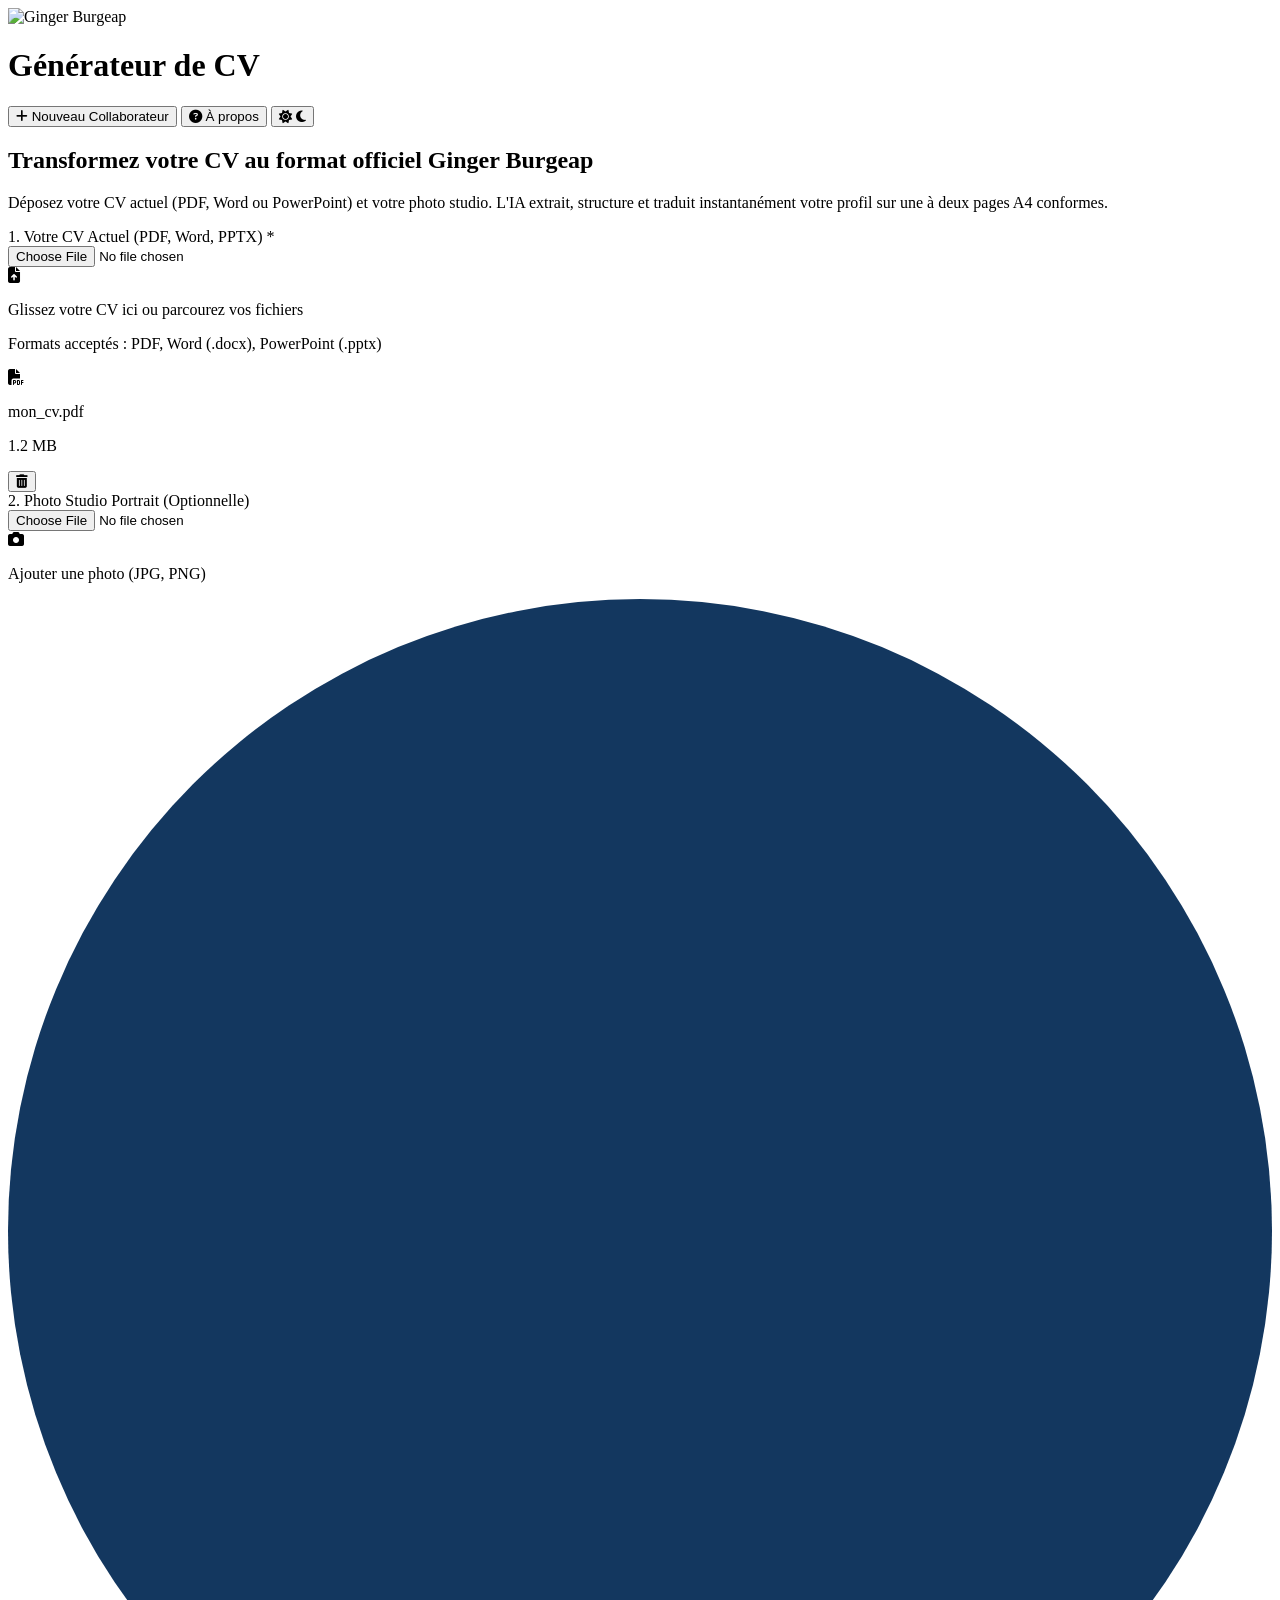
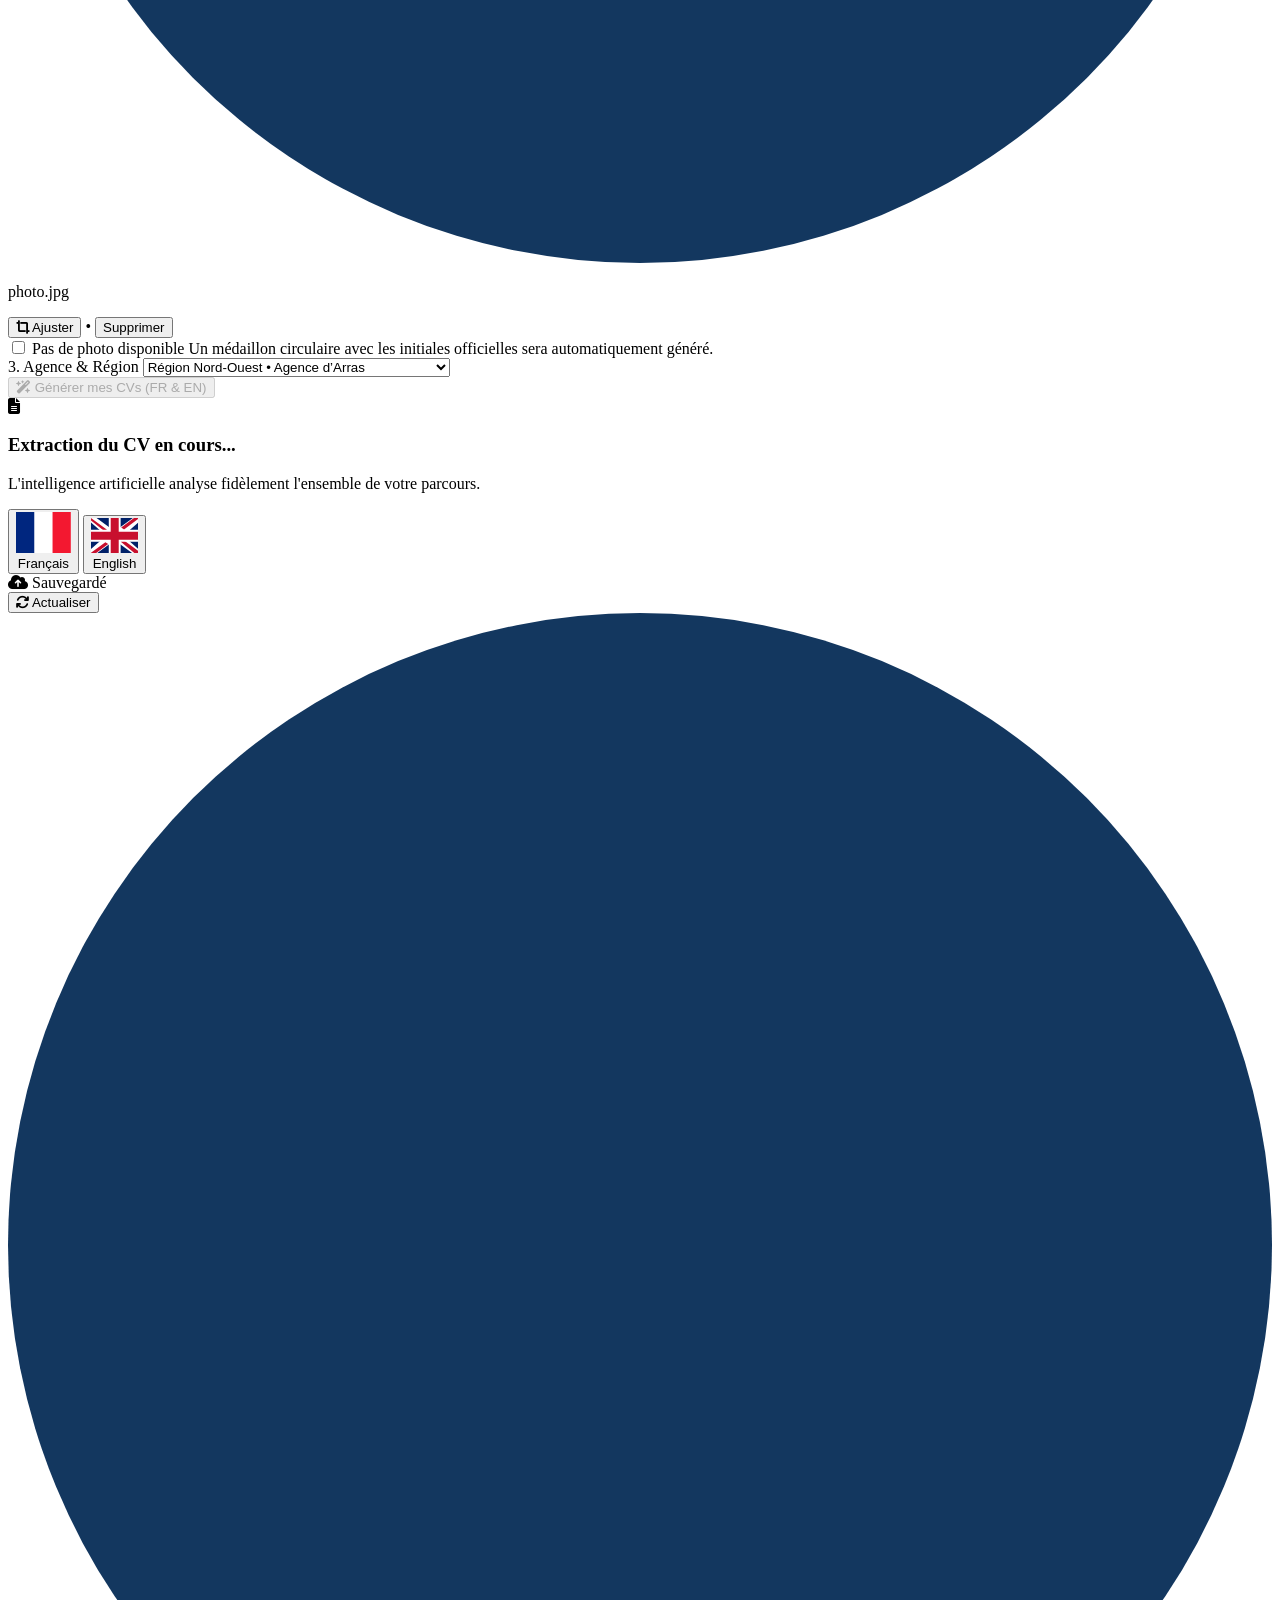
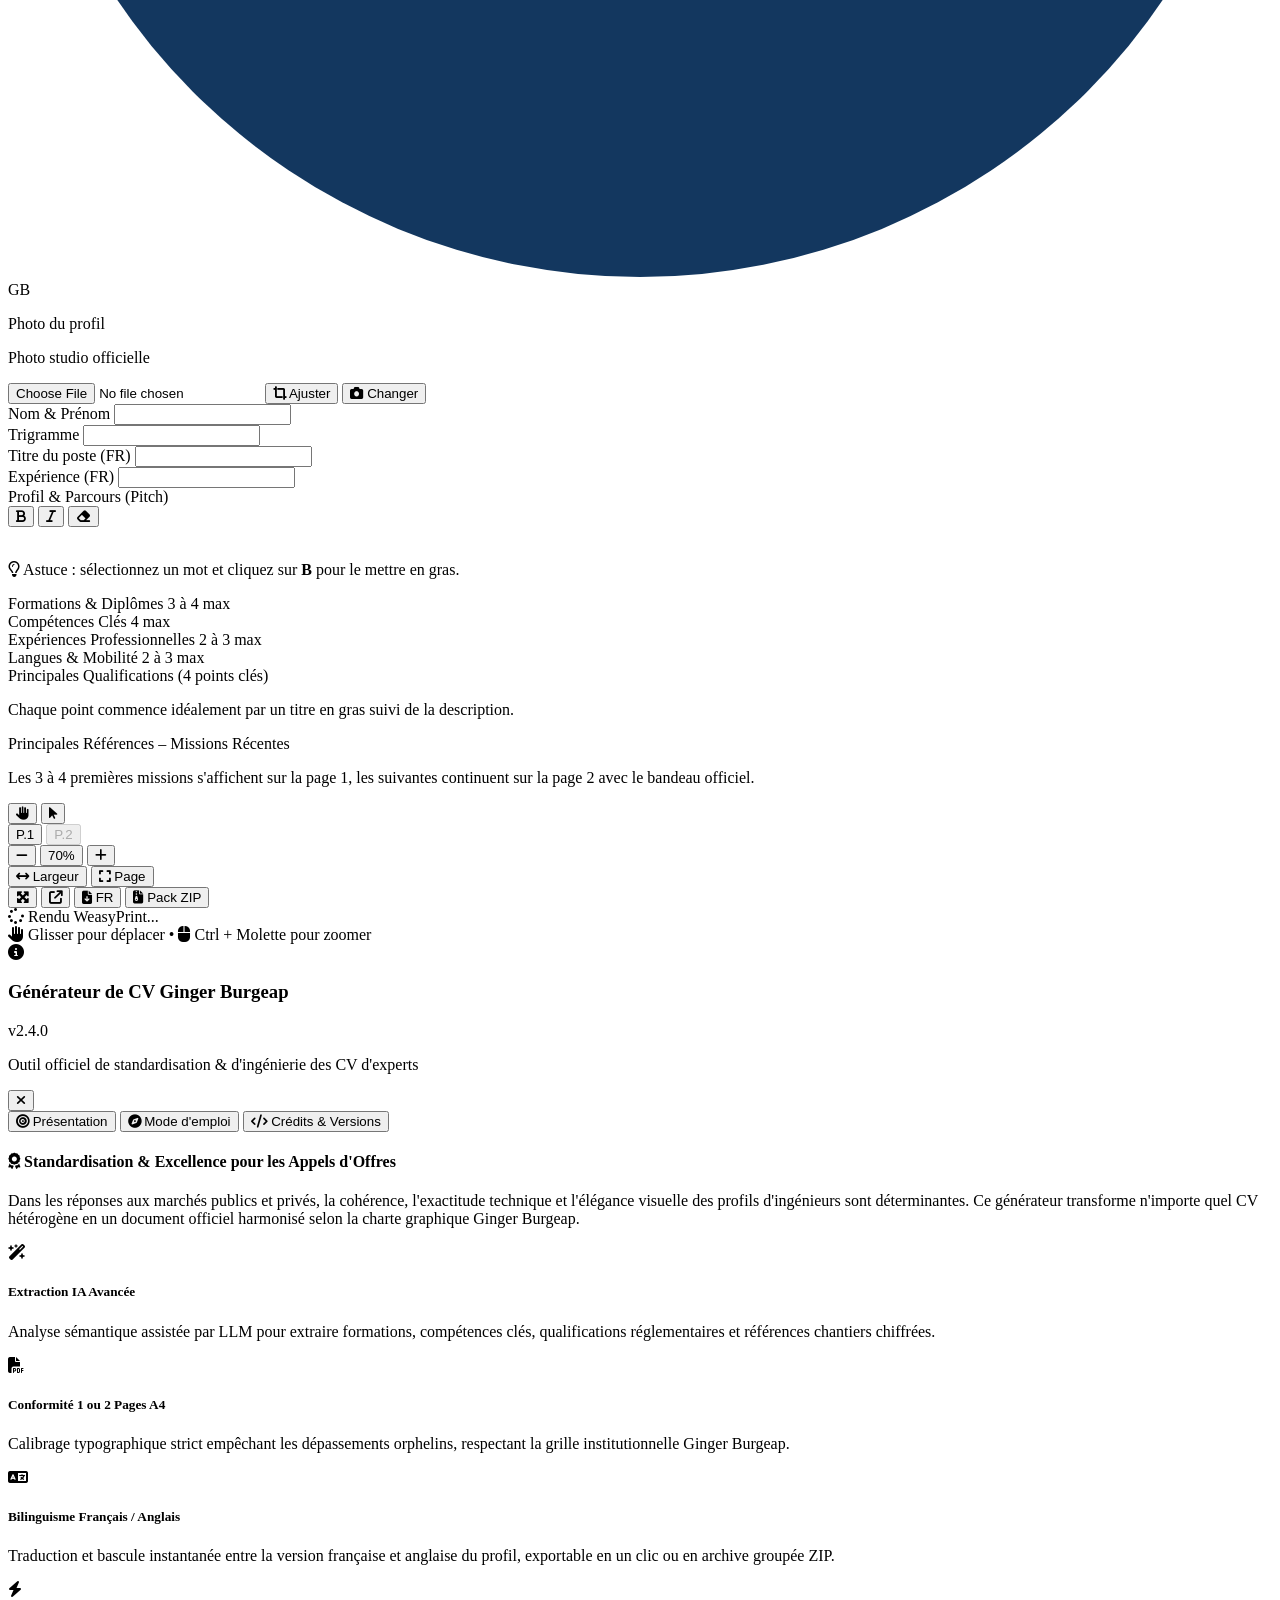
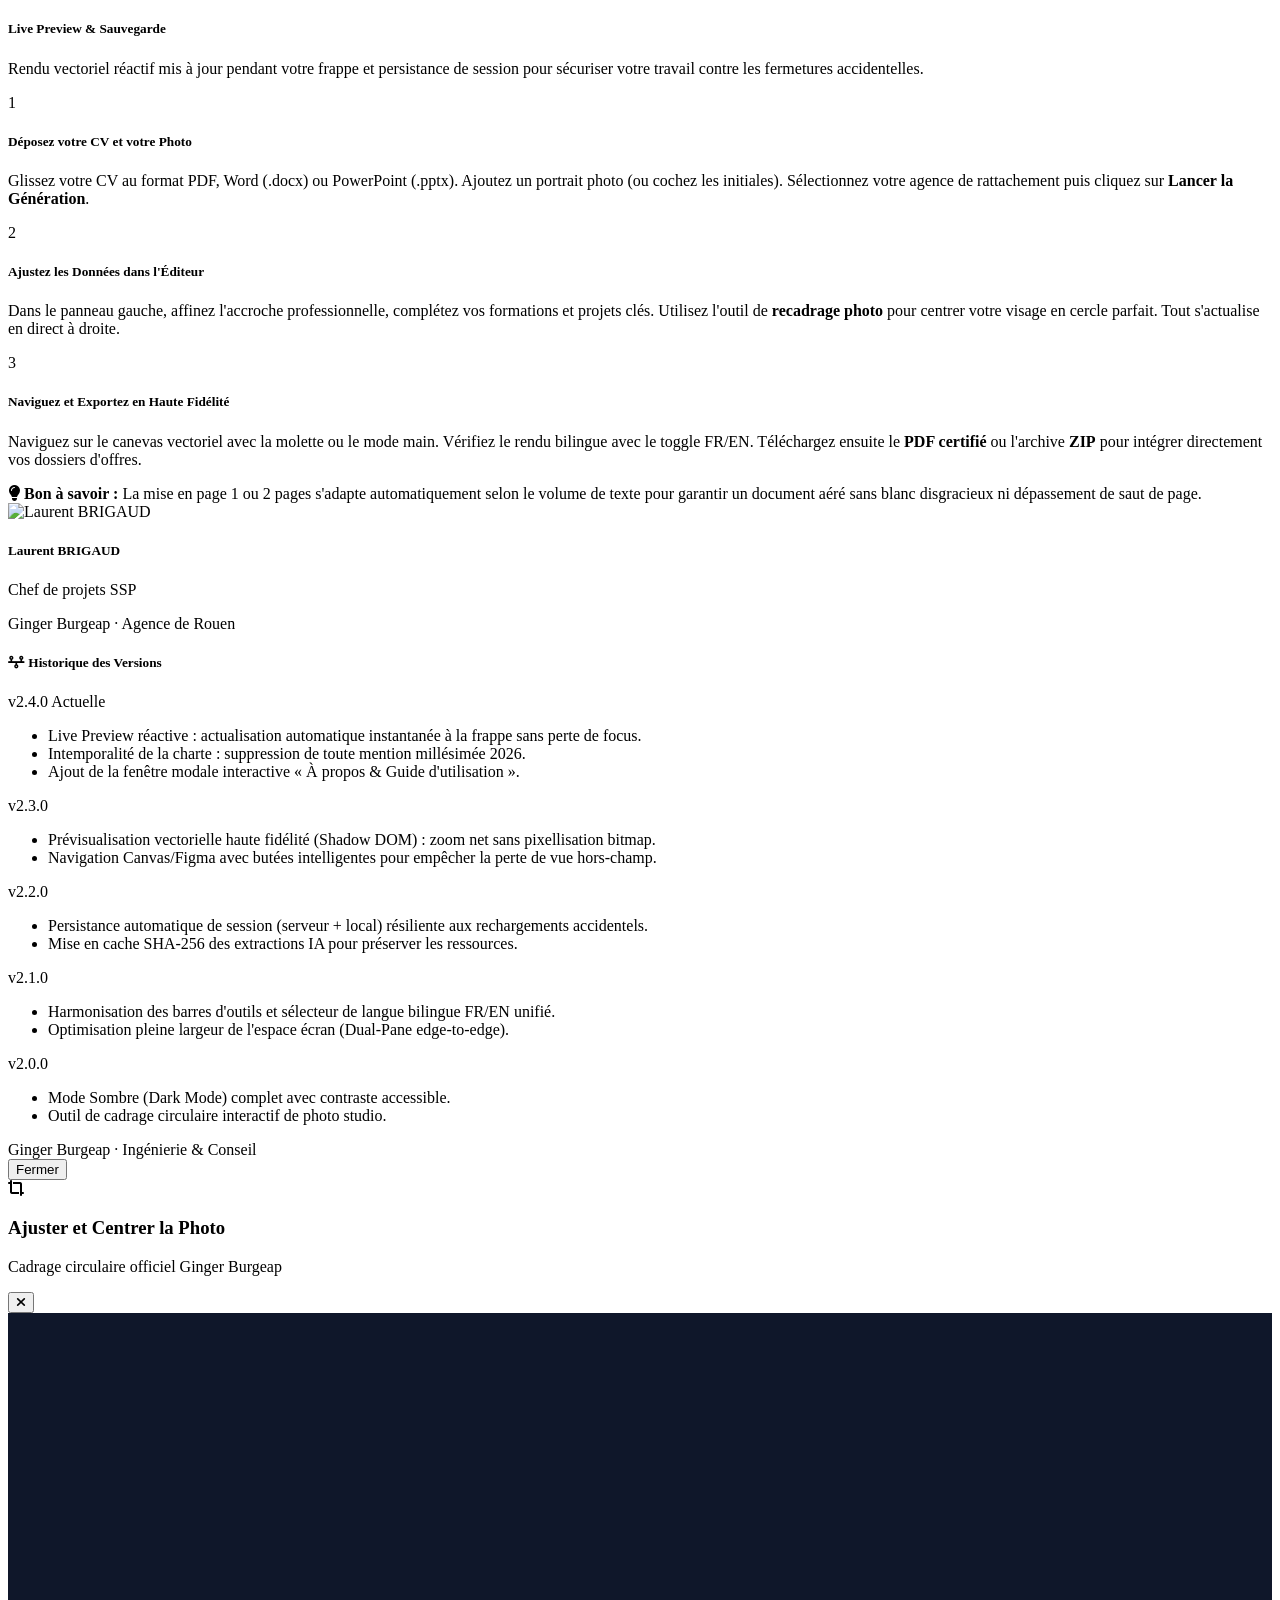
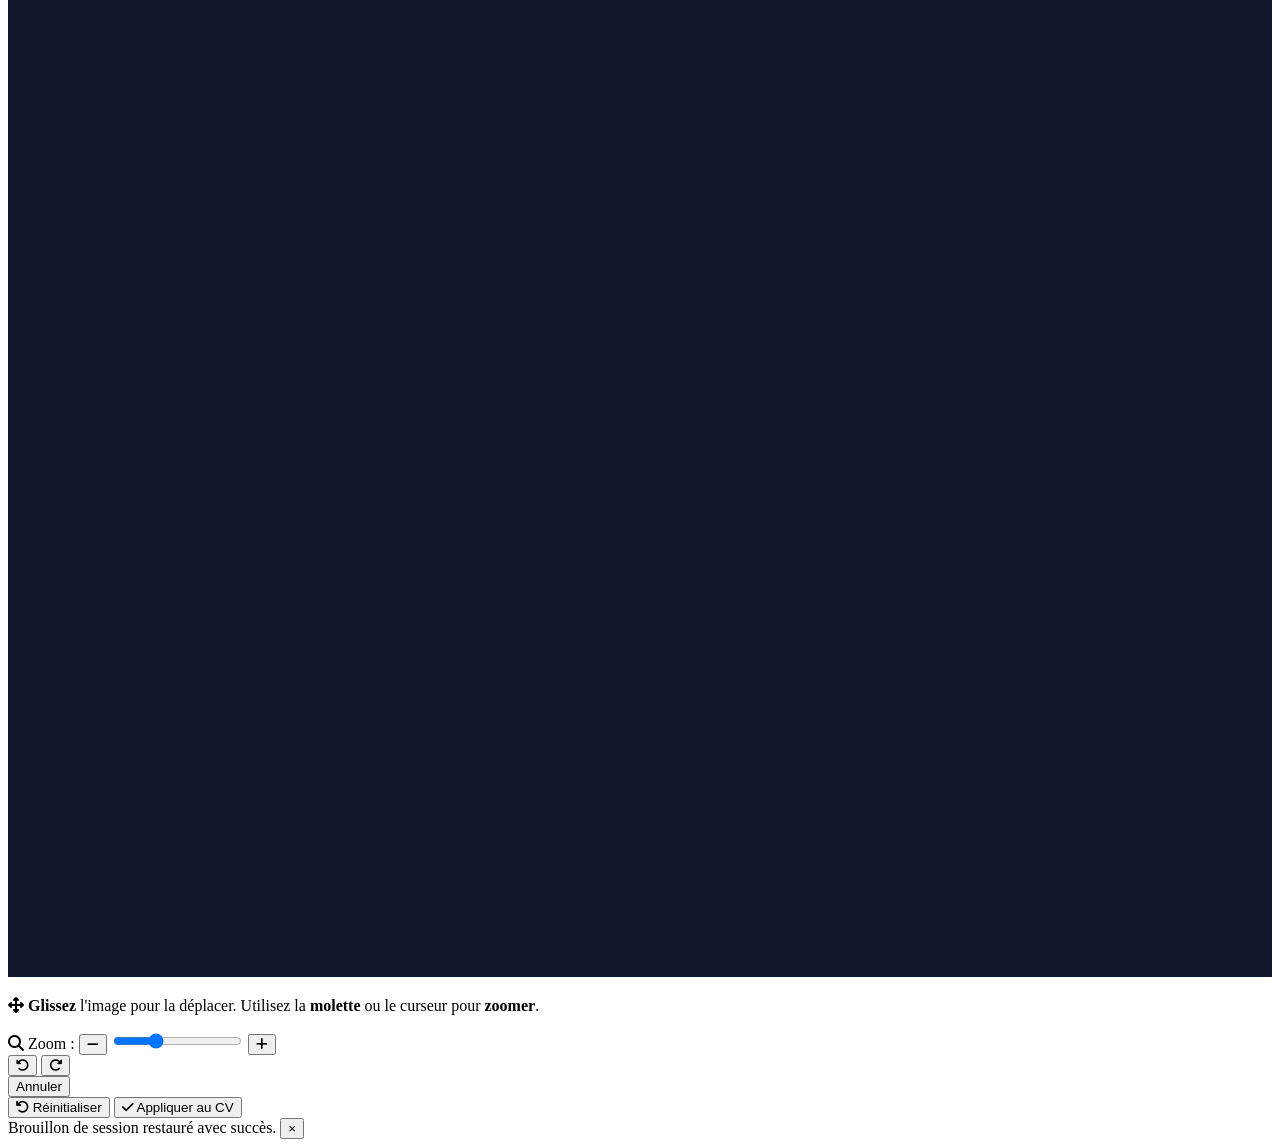
==== app/static/index.html @ 6e6757e0 "feat: replace LB initial medallion with Laurent BRIGAUD photo in credits" ====
<!DOCTYPE html>
<html lang="fr" class="h-full bg-slate-100 dark:bg-slate-950 text-slate-800 dark:text-slate-100">
<head>
  <meta charset="UTF-8">
  <meta name="viewport" content="width=device-width, initial-scale=1.0">
  <title>Générateur de CV Ginger Burgeap</title>
  
  <!-- Anti-FOUC Theme Script -->
  <script>
    if (localStorage.theme === 'dark' || (!('theme' in localStorage) && window.matchMedia('(prefers-color-scheme: dark)').matches)) {
      document.documentElement.classList.add('dark');
    } else {
      document.documentElement.classList.remove('dark');
    }
  </script>

  <!-- Google Fonts: Plus Jakarta Sans & Inter -->
  <link rel="preconnect" href="https://fonts.googleapis.com">
  <link rel="preconnect" href="https://fonts.gstatic.com" crossorigin>
  <link href="https://fonts.googleapis.com/css2?family=Plus+Jakarta+Sans:wght@400;500;600;700;800&family=Inter:wght@400;500;600;700&display=swap" rel="stylesheet">
  <!-- Tailwind CSS CDN -->
  <script src="https://cdn.tailwindcss.com"></script>
  <!-- Font Awesome Icons -->
  <link rel="stylesheet" href="https://cdnjs.cloudflare.com/ajax/libs/font-awesome/6.5.1/css/all.min.css">
  <!-- Cropper.js CSS -->
  <link rel="stylesheet" href="/static/vendor/cropper.min.css">
  <link rel="stylesheet" href="/static/style.css?v=22">

  <script>
    tailwind.config = {
      darkMode: 'class',
      theme: {
        extend: {
          fontFamily: {
            sans: ['"Plus Jakarta Sans"', 'Inter', 'system-ui', '-apple-system', 'sans-serif'],
          },
          colors: {
            burgeap: {
              blue: '#13375f',
              dark: '#0e2846',
              green: '#96C63E',
              greenDark: '#60ab56',
              lightBlue: '#eef4fa'
            }
          }
        }
      }
    }
  </script>
</head>
<body class="h-full flex flex-col font-sans antialiased overflow-hidden selection:bg-burgeap-green selection:text-burgeap-dark transition-colors duration-200 bg-slate-100 dark:bg-slate-950 text-slate-800 dark:text-slate-100">
  <!-- Navigation Header -->
  <header class="bg-burgeap-blue dark:bg-slate-900 text-white shadow-md border-b-4 border-burgeap-green shrink-0 z-50">
    <div class="w-full px-4 sm:px-6 lg:px-8 h-14 flex items-center justify-between">
      <div class="flex items-center space-x-3">
        <div class="bg-white px-2.5 py-1 rounded shadow-xs flex items-center">
          <img src="/static/assets/logo.png" alt="Ginger Burgeap" class="h-6 w-auto object-contain">
        </div>
        <div class="h-5 w-px bg-white/20 dark:bg-slate-700 hidden sm:block"></div>
        <div>
          <h1 class="text-base sm:text-lg font-semibold tracking-tight text-white">
            Générateur de CV
          </h1>
        </div>
      </div>
      
      <div class="flex items-center space-x-2 text-xs">
        <!-- New Candidate Action -->
        <button id="btn-reset-top" class="hidden bg-white/10 hover:bg-white/20 dark:bg-slate-800 dark:hover:bg-slate-700 text-white px-3 py-1.5 rounded-lg transition flex items-center gap-1.5 text-xs font-semibold focus:outline-none focus:ring-2 focus:ring-burgeap-green">
          <i class="fa-solid fa-plus text-burgeap-green"></i> Nouveau Collaborateur
        </button>

        <!-- About / Help Modal Button -->
        <button id="btn-about" type="button" onclick="if(window.__App &amp;&amp; window.__App.AboutController){ window.__App.AboutController.open(); } else { document.getElementById('modal-about').classList.remove('hidden'); }" aria-label="À propos de l'application et guide d'utilisation" title="À propos & Guide d'utilisation" class="h-8 px-2.5 rounded-lg bg-white/10 hover:bg-white/20 dark:bg-slate-800 dark:hover:bg-slate-700 text-white flex items-center gap-1.5 transition text-xs font-semibold focus:outline-none focus:ring-2 focus:ring-burgeap-green cursor-pointer">
          <i class="fa-solid fa-circle-question text-burgeap-green text-sm pointer-events-none"></i>
          <span class="hidden sm:inline pointer-events-none">À propos</span>
        </button>

        <!-- Dark / Light Theme Toggle -->
        <button id="btn-theme-toggle" type="button" aria-label="Basculer le thème" title="Basculer Mode Clair / Sombre" class="w-8 h-8 rounded-lg bg-white/10 hover:bg-white/20 dark:bg-slate-800 dark:hover:bg-slate-700 text-white flex items-center justify-center transition focus:outline-none focus:ring-2 focus:ring-burgeap-green cursor-pointer">
          <i class="fa-solid fa-sun text-sm hidden dark:block text-amber-300"></i>
          <i class="fa-solid fa-moon text-sm block dark:hidden text-slate-200"></i>
        </button>
      </div>
    </div>
  </header>

  <!-- Main Content Container (Full width responsive layout) -->
  <main class="flex-1 w-full px-3 sm:px-4 lg:px-6 py-3 flex flex-col min-h-0 overflow-hidden">

    <!-- VIEW 1: UPLOAD & CONFIGURATION -->
    <div id="view-upload" class="max-w-3xl mx-auto w-full space-y-5 my-auto overflow-y-auto py-4">
      
      <div class="text-center space-y-1.5">
        <h2 class="text-2xl font-black text-burgeap-blue dark:text-slate-100 tracking-tight">Transformez votre CV au format officiel Ginger Burgeap</h2>
        <p class="text-sm text-slate-600 dark:text-slate-300 max-w-lg mx-auto">
          Déposez votre CV actuel (PDF, Word ou PowerPoint) et votre photo studio. L'IA extrait, structure et traduit instantanément votre profil sur une à deux pages A4 conformes.
        </p>
      </div>

      <div class="space-y-4">
        
        <!-- Step 1: CV Dropzone Card -->
        <div>
          <label class="block text-xs font-bold text-burgeap-blue dark:text-burgeap-green uppercase tracking-wider mb-1.5">
            1. Votre CV Actuel (PDF, Word, PPTX) <span class="text-red-500">*</span>
          </label>
          <div id="cv-dropzone" class="bg-white dark:bg-slate-900 border-2 border-dashed border-slate-300 dark:border-slate-700 hover:border-burgeap-blue dark:hover:border-burgeap-green rounded-2xl p-6 sm:p-8 text-center cursor-pointer transition flex flex-col items-center justify-center group shadow-sm hover:shadow-md">
            <input type="file" id="cv-file-input" class="hidden" accept=".pdf,.docx,.doc,.pptx,.ppt,.txt">
            <div id="cv-dropzone-empty" class="space-y-2">
              <div class="w-12 h-12 rounded-full bg-blue-100 dark:bg-slate-800 text-burgeap-blue dark:text-burgeap-green flex items-center justify-center mx-auto group-hover:scale-110 transition">
                <i class="fa-solid fa-file-arrow-up text-xl"></i>
              </div>
              <p class="text-sm font-semibold text-slate-700 dark:text-slate-200">Glissez votre CV ici ou <span class="text-burgeap-blue dark:text-burgeap-green underline font-bold">parcourez vos fichiers</span></p>
              <p class="text-xs text-slate-500 dark:text-slate-400">Formats acceptés : PDF, Word (.docx), PowerPoint (.pptx)</p>
            </div>
            <div id="cv-dropzone-filled" class="hidden flex items-center justify-between w-full p-2">
              <div class="flex items-center space-x-3 text-left truncate">
                <i class="fa-solid fa-file-pdf text-red-500 text-2xl"></i>
                <div class="truncate">
                  <p id="cv-filename" class="text-sm font-bold text-slate-800 dark:text-slate-100 truncate">mon_cv.pdf</p>
                  <p id="cv-filesize" class="text-xs text-slate-500 dark:text-slate-400">1.2 MB</p>
                </div>
              </div>
              <button id="btn-remove-cv" type="button" class="text-slate-400 hover:text-red-500 p-2 transition">
                <i class="fa-solid fa-trash-can"></i>
              </button>
            </div>
          </div>
        </div>

        <!-- Step 2: Photo & Initiales Cards -->
        <div>
          <label class="block text-xs font-bold text-burgeap-blue dark:text-burgeap-green uppercase tracking-wider mb-1.5">
            2. Photo Studio Portrait (Optionnelle)
          </label>
          <div class="grid grid-cols-1 sm:grid-cols-2 gap-3.5 items-stretch">
            <div id="photo-dropzone" class="bg-white dark:bg-slate-900 border-2 border-dashed border-slate-300 dark:border-slate-700 hover:border-burgeap-blue dark:hover:border-burgeap-green rounded-2xl p-5 text-center cursor-pointer transition flex flex-col items-center justify-center group shadow-sm hover:shadow-md">
              <input type="file" id="photo-file-input" class="hidden" accept="image/png,image/jpeg,image/jpg">
              <div id="photo-dropzone-empty" class="space-y-1">
                <i class="fa-solid fa-camera text-slate-400 dark:text-slate-500 text-lg group-hover:text-burgeap-blue dark:group-hover:text-burgeap-green"></i>
                <p class="text-xs font-medium text-slate-600 dark:text-slate-300">Ajouter une photo (JPG, PNG)</p>
              </div>
              <div id="photo-dropzone-filled" class="hidden flex items-center space-x-3 w-full">
                <img id="photo-preview-img" src="data:image/svg+xml,%3Csvg xmlns='http://www.w3.org/2000/svg' viewBox='0 0 48 48'%3E%3Ccircle cx='24' cy='24' r='24' fill='%2313375f'/%3E%3C/svg%3E" class="w-12 h-12 rounded-full object-cover border-2 border-burgeap-blue dark:border-burgeap-green shadow" alt="Aperçu photo">
                <div class="flex-1 text-left truncate">
                  <p id="photo-filename" class="text-xs font-bold text-slate-800 dark:text-slate-100 truncate">photo.jpg</p>
                  <div class="flex items-center space-x-2 mt-0.5">
                    <button id="btn-crop-photo-v1" type="button" class="text-xs text-burgeap-blue dark:text-burgeap-green font-bold hover:underline flex items-center gap-1">
                      <i class="fa-solid fa-crop-simple text-[10px]"></i> Ajuster
                    </button>
                    <span class="text-slate-300 dark:text-slate-600">•</span>
                    <button id="btn-remove-photo" type="button" class="text-xs text-red-500 hover:underline">Supprimer</button>
                  </div>
                </div>
              </div>
            </div>

            <div class="bg-white dark:bg-slate-900 border border-slate-200 dark:border-slate-800 rounded-2xl p-5 flex items-center space-x-3 shadow-sm">
              <input type="checkbox" id="cb-initials-only" class="mt-0.5 h-4 w-4 text-burgeap-blue dark:text-burgeap-green rounded border-slate-300 dark:border-slate-600 focus:ring-burgeap-blue cursor-pointer">
              <label for="cb-initials-only" class="text-xs text-slate-600 dark:text-slate-300 cursor-pointer">
                <span class="font-bold text-slate-800 dark:text-slate-100 block">Pas de photo disponible</span>
                Un médaillon circulaire avec les initiales officielles sera automatiquement généré.
              </label>
            </div>
          </div>
        </div>

        <!-- Step 3: Agence Selector & Launch Card -->
        <div class="bg-white dark:bg-slate-900 border border-slate-200 dark:border-slate-800 rounded-2xl p-5 sm:p-6 space-y-4 shadow-sm">
          <div>
            <label for="select-agency" class="block text-xs font-bold text-burgeap-blue dark:text-burgeap-green uppercase tracking-wider mb-2">
              3. Agence & Région
            </label>
            <select id="select-agency" class="w-full bg-slate-50 dark:bg-slate-800 border border-slate-300 dark:border-slate-700 rounded-xl px-4 py-2.5 text-sm font-medium text-slate-700 dark:text-slate-200 focus:outline-none focus:ring-2 focus:ring-burgeap-blue dark:focus:ring-burgeap-green transition cursor-pointer">
              <option value="RÉGION NORD-OUEST • AGENCE D’ARRAS">Région Nord-Ouest • Agence d’Arras</option>
              <option value="RÉGION NORD-OUEST • AGENCE DE ROUEN">Région Nord-Ouest • Agence de Rouen</option>
              <option value="RÉGION NORD-OUEST • AGENCE DE CAEN">Région Nord-Ouest • Agence de Caen</option>
              <option value="DIRECTION RÉGIONALE NORD-OUEST & ILE-DE-FRANCE">Direction Régionale Nord-Ouest & Ile-de-France</option>
              <option value="DIRECTION QUALITÉ, SÉCURITÉ, ENVIRONNEMENT ET MÉTROLOGIES">Direction QSE et Métrologies</option>
              <option value="RÉGION ILE-DE-FRANCE • AGENCE D’ISSY-LES-MOULINEAUX">Région Ile-de-France • Agence d’Issy</option>
            </select>
          </div>

          <!-- Submit Button -->
          <button id="btn-start-process" disabled class="w-full bg-burgeap-blue hover:bg-burgeap-dark dark:bg-burgeap-blue dark:hover:bg-slate-800 disabled:bg-slate-300 dark:disabled:bg-slate-800 disabled:cursor-not-allowed text-white font-bold py-3 px-6 rounded-xl shadow-lg hover:shadow-xl transition flex items-center justify-center space-x-2 text-base">
            <i class="fa-solid fa-wand-magic-sparkles text-burgeap-green"></i>
            <span>Générer mes CVs (FR & EN)</span>
          </button>
        </div>

      </div>
    </div>

    <!-- VIEW 2: LOADING & PROCESSING -->
    <div id="view-loading" class="hidden max-w-md mx-auto w-full text-center space-y-6 my-auto py-12">
      <div class="relative w-20 h-20 mx-auto flex items-center justify-center">
        <div class="absolute inset-0 rounded-full border-4 border-slate-200 dark:border-slate-800"></div>
        <div class="absolute inset-0 rounded-full border-4 border-burgeap-green border-t-transparent animate-spin"></div>
        <i class="fa-solid fa-file-lines text-burgeap-blue dark:text-burgeap-green text-xl animate-pulse"></i>
      </div>
      <div class="space-y-2">
        <h3 id="loading-step-title" class="text-xl font-bold text-burgeap-blue dark:text-slate-100">Extraction du CV en cours...</h3>
        <p id="loading-step-desc" class="text-xs text-slate-500 dark:text-slate-400">L'intelligence artificielle analyse fidèlement l'ensemble de votre parcours.</p>
      </div>
      <div class="w-full bg-slate-200 dark:bg-slate-800 rounded-full h-2 overflow-hidden">
        <div id="loading-progress-bar" class="bg-burgeap-green h-2 transition-all duration-500" style="width: 30%"></div>
      </div>
    </div>

    <!-- VIEW 3: EDITOR & LIVE PREVIEW (Dual-Pane Fixed Viewport) -->
    <div id="view-editor" class="hidden flex-1 grid grid-cols-1 lg:grid-cols-2 gap-4 h-full min-h-0 overflow-hidden">
      
      <!-- Left Column: Form Editor (Independently Scrollable) -->
      <div class="flex flex-col bg-white dark:bg-slate-900 rounded-xl shadow-md border border-slate-200 dark:border-slate-800 overflow-hidden h-full min-h-0">
        
        <!-- Editor Header with Unified Master Language Toggle (Fixed h-12) -->
        <div class="h-12 bg-slate-100 dark:bg-slate-800/80 border-b border-slate-200 dark:border-slate-700 px-3 flex items-center justify-between gap-2 shrink-0">
          <!-- Master Language Toggle (controls Form & Preview simultaneously) -->
          <div class="bg-slate-200/80 dark:bg-slate-700/80 p-0.5 rounded-lg flex text-xs font-bold shrink-0">
            <button id="tab-fr" type="button" class="px-2.5 sm:px-3 py-1 rounded-md text-xs font-bold transition flex items-center gap-1.5 bg-burgeap-blue text-white shadow-xs">
              <svg class="w-3.5 h-2.5 rounded-xs inline-block shrink-0" viewBox="0 0 640 480">
                <g fill-rule="evenodd" stroke-width="1pt">
                  <path fill="#fff" d="M0 0h640v480H0z"/>
                  <path fill="#00267f" d="M0 0h213.3v480H0z"/>
                  <path fill="#f31830" d="M426.7 0H640v480H426.7z"/>
                </g>
              </svg>
              <span>Français</span>
            </button>
            <button id="tab-en" type="button" class="px-2.5 sm:px-3 py-1 rounded-md text-xs font-bold transition flex items-center gap-1.5 bg-transparent text-slate-600 dark:text-slate-300 hover:text-slate-900 dark:hover:text-white">
              <svg class="w-3.5 h-2.5 rounded-xs inline-block shrink-0" viewBox="0 0 640 480">
                <path fill="#012169" d="M0 0h640v480H0z"/>
                <path fill="#FFF" d="m75 0 245 180L565 0h75v60L435 240l205 180v60h-75L320 300 75 480H0v-60l205-180L0 60V0h75z"/>
                <path fill="#C8102E" d="m424 288 216 158v34h-46L378 300l46-12zM640 0v10L446 154l-38-26L580 0h60zM0 480v-10l194-144 38 26L60 480H0zM0 0l216 158-46 12L0 34V0z"/>
                <path fill="#FFF" d="M240 0v480h160V0H240zM0 160v160h640V160H0z"/>
                <path fill="#C8102E" d="M266 0v480h108V0H266zM0 186v108h640V186H0z"/>
              </svg>
              <span>English</span>
            </button>
          </div>

          <div class="flex items-center space-x-2 shrink-0">
            <!-- Auto-save Sync Indicator -->
            <div id="save-status-indicator" class="text-[11px] font-medium text-slate-500 dark:text-slate-400 flex items-center gap-1.5 px-2 py-1 rounded-md bg-slate-200/50 dark:bg-slate-700/50 select-none transition">
              <i class="fa-solid fa-cloud-arrow-up text-burgeap-green text-[11px]"></i>
              <span id="save-status-text" class="hidden sm:inline">Sauvegardé</span>
            </div>
            <button id="btn-refresh-preview" type="button" title="Actualiser le rendu" class="text-xs bg-burgeap-green/20 hover:bg-burgeap-green/30 text-burgeap-dark dark:text-burgeap-green font-bold px-2.5 py-1 rounded-lg transition flex items-center gap-1.5 cursor-pointer">
              <i class="fa-solid fa-arrows-rotate text-[11px]"></i>
              <span class="hidden sm:inline">Actualiser</span>
            </button>
          </div>
        </div>


        <!-- Form Scroll Area -->
        <div class="flex-1 overflow-y-auto p-4 space-y-4 text-left">
          
          <!-- Photo Profile Section in Editor (Flattened layout) -->
          <div class="pb-3 border-b border-slate-200 dark:border-slate-800 flex items-center justify-between">
            <div class="flex items-center space-x-3">
              <div id="editor-avatar-container" class="w-12 h-12 rounded-full border-2 border-burgeap-blue dark:border-burgeap-green shadow-sm overflow-hidden flex items-center justify-center bg-burgeap-blue text-white font-bold text-sm shrink-0">
                <img id="editor-avatar-img" src="data:image/svg+xml,%3Csvg xmlns='http://www.w3.org/2000/svg' viewBox='0 0 48 48'%3E%3Ccircle cx='24' cy='24' r='24' fill='%2313375f'/%3E%3C/svg%3E" class="w-full h-full object-cover hidden" alt="Photo Collaborateur">
                <span id="editor-avatar-initials">GB</span>
              </div>
              <div class="truncate">
                <p class="text-xs font-bold text-slate-800 dark:text-slate-100">Photo du profil</p>
                <p id="editor-photo-status" class="text-[10px] text-slate-500 dark:text-slate-400 truncate">Photo studio officielle</p>
              </div>
            </div>
            <div class="flex items-center space-x-1.5 shrink-0">
              <input type="file" id="editor-photo-input" class="hidden" accept="image/png,image/jpeg,image/jpg">
              <button type="button" id="btn-editor-crop" class="px-2.5 py-1 text-xs font-bold bg-white dark:bg-slate-800 border border-slate-300 dark:border-slate-700 hover:border-burgeap-blue hover:text-burgeap-blue dark:hover:border-burgeap-green dark:hover:text-burgeap-green text-slate-700 dark:text-slate-200 rounded-lg transition shadow-xs flex items-center gap-1">
                <i class="fa-solid fa-crop-simple text-[11px] text-burgeap-green"></i> Ajuster
              </button>
              <button type="button" id="btn-editor-change-photo" class="px-2.5 py-1 text-xs font-semibold bg-white dark:bg-slate-800 border border-slate-300 dark:border-slate-700 hover:bg-slate-100 dark:hover:bg-slate-700 text-slate-700 dark:text-slate-200 rounded-lg transition shadow-xs flex items-center gap-1">
                <i class="fa-solid fa-camera text-[11px]"></i> Changer
              </button>
            </div>
          </div>

          <!-- Basic Info -->
          <div class="grid grid-cols-1 sm:grid-cols-2 gap-3">
            <div>
              <label for="inp-name" class="block text-xs font-bold text-slate-600 dark:text-slate-300 mb-1">Nom & Prénom</label>
              <input type="text" id="inp-name" class="w-full border border-slate-300 dark:border-slate-700 dark:bg-slate-800 dark:text-slate-100 rounded-lg px-3 py-1.5 text-xs font-semibold focus:ring-2 focus:ring-burgeap-blue dark:focus:ring-burgeap-green focus:outline-none">
            </div>
            <div>
              <label for="inp-trigram" class="block text-xs font-bold text-slate-600 dark:text-slate-300 mb-1">Trigramme</label>
              <input type="text" id="inp-trigram" class="w-full border border-slate-300 dark:border-slate-700 dark:bg-slate-800 dark:text-slate-100 rounded-lg px-3 py-1.5 text-xs uppercase font-mono focus:ring-2 focus:ring-burgeap-blue dark:focus:ring-burgeap-green focus:outline-none">
            </div>
            <div>
              <label for="inp-role" class="block text-xs font-bold text-slate-600 dark:text-slate-300 mb-1">Titre du poste (<span class="lang-label">FR</span>)</label>
              <input type="text" id="inp-role" class="w-full border border-slate-300 dark:border-slate-700 dark:bg-slate-800 dark:text-slate-100 rounded-lg px-3 py-1.5 text-xs focus:ring-2 focus:ring-burgeap-blue dark:focus:ring-burgeap-green focus:outline-none">
            </div>
            <div>
              <label for="inp-exp" class="block text-xs font-bold text-slate-600 dark:text-slate-300 mb-1">Expérience (<span class="lang-label">FR</span>)</label>
              <input type="text" id="inp-exp" class="w-full border border-slate-300 dark:border-slate-700 dark:bg-slate-800 dark:text-slate-100 rounded-lg px-3 py-1.5 text-xs focus:ring-2 focus:ring-burgeap-blue dark:focus:ring-burgeap-green focus:outline-none">
            </div>
          </div>

          <!-- WYSIWYG Visual Rich-Text Pitch -->
          <div>
            <div class="flex justify-between items-center mb-1">
              <label class="block text-xs font-bold text-slate-700 dark:text-slate-300">Profil & Parcours (Pitch)</label>
              <div class="flex items-center space-x-1 bg-slate-100 dark:bg-slate-800 border border-slate-200 dark:border-slate-700 rounded px-1.5 py-0.5">
                <button type="button" id="btn-pitch-bold" title="Mettre en gras (Ctrl+B)" class="px-2 py-0.5 text-xs font-bold hover:bg-slate-200 dark:hover:bg-slate-700 rounded text-slate-700 dark:text-slate-200 transition">
                  <i class="fa-solid fa-bold"></i>
                </button>
                <button type="button" id="btn-pitch-italic" title="Mettre en italique (Ctrl+I)" class="px-2 py-0.5 text-xs italic hover:bg-slate-200 dark:hover:bg-slate-700 rounded text-slate-700 dark:text-slate-200 transition">
                  <i class="fa-solid fa-italic"></i>
                </button>
                <button type="button" id="btn-pitch-clear" title="Effacer la mise en forme" class="px-2 py-0.5 text-[10px] text-slate-500 dark:text-slate-400 hover:bg-slate-200 dark:hover:bg-slate-700 rounded transition">
                  <i class="fa-solid fa-eraser"></i>
                </button>
              </div>
            </div>
            <div id="inp-pitch" contenteditable="true" class="w-full min-h-[70px] max-h-[130px] overflow-y-auto border border-slate-300 dark:border-slate-700 rounded-lg p-2 text-xs leading-relaxed bg-white dark:bg-slate-800 text-slate-800 dark:text-slate-100 focus:ring-2 focus:ring-burgeap-blue dark:focus:ring-burgeap-green focus:outline-none"></div>
            <p class="text-[10px] text-slate-400 dark:text-slate-500 mt-1"><i class="fa-regular fa-lightbulb mr-1 text-amber-500"></i> Astuce : sélectionnez un mot et cliquez sur <b>B</b> pour le mettre en gras.</p>
          </div>

          <!-- Side Section Lists -->
          <div class="space-y-3.5 border-t border-slate-200 dark:border-slate-800 pt-3">
            <div>
              <label class="block text-xs font-bold text-slate-600 dark:text-slate-300 mb-1 flex justify-between">
                <span>Formations & Diplômes</span>
                <span class="text-slate-400 dark:text-slate-500 font-normal text-[10px]">3 à 4 max</span>
              </label>
              <div id="list-formations" class="space-y-1.5"></div>
            </div>

            <div>
              <label class="block text-xs font-bold text-slate-600 dark:text-slate-300 mb-1 flex justify-between">
                <span>Compétences Clés</span>
                <span class="text-slate-400 dark:text-slate-500 font-normal text-[10px]">4 max</span>
              </label>
              <div id="list-competences" class="space-y-1.5"></div>
            </div>

            <div>
              <label class="block text-xs font-bold text-slate-600 dark:text-slate-300 mb-1 flex justify-between">
                <span>Expériences Professionnelles</span>
                <span class="text-slate-400 dark:text-slate-500 font-normal text-[10px]">2 à 3 max</span>
              </label>
              <div id="list-exp-pros" class="space-y-1.5"></div>
            </div>

            <div>
              <label class="block text-xs font-bold text-slate-600 dark:text-slate-300 mb-1 flex justify-between">
                <span>Langues & Mobilité</span>
                <span class="text-slate-400 dark:text-slate-500 font-normal text-[10px]">2 à 3 max</span>
              </label>
              <div id="list-langs" class="space-y-1.5"></div>
            </div>
          </div>

          <!-- Qualifications Majeures (4) with rich edit -->
          <div class="border-t border-slate-200 dark:border-slate-800 pt-3">
            <label class="block text-xs font-bold text-slate-700 dark:text-slate-300 mb-1">Principales Qualifications (4 points clés)</label>
            <p class="text-[10px] text-slate-400 dark:text-slate-500 mb-2">Chaque point commence idéalement par un titre en gras suivi de la description.</p>
            <div id="list-qualifs" class="space-y-2"></div>
          </div>

          <!-- References Majeures -->
          <div class="border-t border-slate-200 dark:border-slate-800 pt-3">
            <label class="block text-xs font-bold text-slate-700 dark:text-slate-300 mb-1">Principales Références – Missions Récentes</label>
            <p class="text-[10px] text-slate-400 dark:text-slate-500 mb-2">Les 3 à 4 premières missions s'affichent sur la page 1, les suivantes continuent sur la page 2 avec le bandeau officiel.</p>
            <div id="list-refs" class="space-y-2.5"></div>
          </div>

        </div>
      </div>

      <!-- Right Column: Live PDF Viewer & Interactive Canvas (Canva / Figma style) -->
      <div id="right-column-container" class="flex flex-col bg-white dark:bg-slate-900 rounded-xl shadow-md border border-slate-200 dark:border-slate-800 overflow-hidden h-full min-h-0">
        
        <!-- Viewer Top Toolbar (Single line, strictly h-12, perfectly aligned with left header) -->
        <div class="h-12 bg-slate-100 dark:bg-slate-800/80 border-b border-slate-200 dark:border-slate-700 px-3 flex items-center justify-between gap-1.5 sm:gap-2 shrink-0 flex-nowrap overflow-x-auto no-scrollbar">
          
          <!-- Left: Canvas Tools & Page Jump -->
          <div class="flex items-center space-x-1.5 shrink-0">
            <!-- Canvas Tool Toggle (Hand vs Selection) -->
            <div class="bg-slate-200/80 dark:bg-slate-700/80 p-0.5 rounded-lg flex text-xs font-semibold">
              <button id="btn-tool-hand" type="button" title="Outil Main (H) - Déplacer librement" class="px-2 py-1 rounded bg-white dark:bg-slate-800 text-burgeap-blue dark:text-burgeap-green shadow-xs transition flex items-center gap-1">
                <i class="fa-solid fa-hand text-[11px]"></i>
              </button>
              <button id="btn-tool-select" type="button" title="Outil Texte (V) - Sélectionner le texte" class="px-2 py-1 rounded text-slate-600 dark:text-slate-300 hover:text-slate-900 dark:hover:text-white transition flex items-center gap-1">
                <i class="fa-solid fa-arrow-pointer text-[11px]"></i>
              </button>
            </div>

            <!-- Page Jump Pills -->
            <div class="bg-slate-200/80 dark:bg-slate-700/80 p-0.5 rounded-lg flex text-xs font-bold text-slate-700 dark:text-slate-200">
              <button id="btn-page-1" type="button" title="Aller à la page 1 (1)" class="px-2 py-0.5 rounded hover:bg-white dark:hover:bg-slate-800 transition">
                P.1
              </button>
              <button id="btn-page-2" type="button" title="Aller à la page 2 (2)" class="px-2 py-0.5 rounded hover:bg-white dark:hover:bg-slate-800 transition opacity-40 cursor-not-allowed" disabled>
                P.2
              </button>
            </div>
          </div>

          <!-- Center: Ergonomic Zoom Steppers & Presets -->
          <div class="flex items-center space-x-1 bg-slate-200/80 dark:bg-slate-700/80 border border-slate-300/80 dark:border-slate-600 rounded-lg p-0.5 text-xs text-slate-700 dark:text-slate-200 shrink-0">
            <button id="btn-zoom-out" type="button" title="Zoom arrière (-)" class="px-1.5 py-0.5 rounded hover:bg-white dark:hover:bg-slate-800 text-slate-700 dark:text-slate-200 font-bold transition">
              <i class="fa-solid fa-minus text-[10px]"></i>
            </button>
            <button id="btn-zoom-reset" type="button" title="Réinitialiser à 100% (0)" class="px-1.5 font-mono text-xs font-bold text-slate-800 dark:text-slate-100 hover:bg-white dark:hover:bg-slate-800 rounded select-none transition">
              <span id="lbl-zoom-val">70%</span>
            </button>
            <button id="btn-zoom-in" type="button" title="Zoom avant (+)" class="px-1.5 py-0.5 rounded hover:bg-white dark:hover:bg-slate-800 text-slate-700 dark:text-slate-200 font-bold transition">
              <i class="fa-solid fa-plus text-[10px]"></i>
            </button>
            <div class="h-3.5 border-l border-slate-300 dark:border-slate-600 mx-0.5"></div>
            <button id="btn-zoom-width" type="button" title="Ajuster à la largeur (W)" class="px-2 py-0.5 rounded hover:bg-white dark:hover:bg-slate-800 text-slate-700 dark:text-slate-200 text-xs font-semibold transition flex items-center gap-1">
              <i class="fa-solid fa-arrows-left-right text-[10px]"></i>
              <span class="hidden xl:inline">Largeur</span>
            </button>
            <button id="btn-zoom-fit" type="button" title="Vue d'ensemble page entière (A)" class="px-2 py-0.5 rounded hover:bg-white dark:hover:bg-slate-800 text-slate-700 dark:text-slate-200 text-xs font-semibold transition flex items-center gap-1">
              <i class="fa-solid fa-expand text-[10px]"></i>
              <span class="hidden xl:inline">Page</span>
            </button>
          </div>

          <!-- Right: Fullscreen, Tab & Downloads -->
          <div class="flex items-center space-x-1.5 shrink-0">
            <button id="btn-fullscreen" type="button" title="Basculer Plein Écran (F)" class="p-1.5 rounded-lg bg-slate-200/80 dark:bg-slate-700/80 hover:bg-white dark:hover:bg-slate-800 text-slate-700 dark:text-slate-200 text-xs font-semibold transition">
              <i class="fa-solid fa-maximize text-xs"></i>
            </button>
            <button id="btn-open-tab" type="button" title="Ouvrir le PDF dans un nouvel onglet" class="p-1.5 rounded-lg bg-slate-200/80 dark:bg-slate-700/80 hover:bg-white dark:hover:bg-slate-800 text-slate-700 dark:text-slate-200 text-xs font-semibold transition">
              <i class="fa-solid fa-arrow-up-right-from-square text-xs"></i>
            </button>
            <button id="btn-download-active" title="Télécharger le PDF officiel" class="bg-burgeap-blue hover:bg-burgeap-dark dark:bg-burgeap-blue dark:hover:bg-slate-800 text-white text-xs font-bold px-2.5 py-1.5 rounded-lg transition flex items-center gap-1 shadow-xs">
              <i class="fa-solid fa-file-arrow-down"></i> <span id="lbl-download-lang">FR</span>
            </button>
            <button id="btn-download-zip" title="Télécharger le pack complet (FR + EN)" class="bg-burgeap-green hover:bg-burgeap-greenDark text-burgeap-dark text-xs font-black px-2.5 py-1.5 rounded-lg transition flex items-center gap-1 shadow-xs">
              <i class="fa-solid fa-file-zipper"></i> <span class="hidden sm:inline">Pack</span> ZIP
            </button>
          </div>
        </div>

        <!-- PDF Viewport with Interactive Pan & Zoom Canvas -->
        <div id="pdf-viewport-container" class="pdf-viewport flex-1 min-h-0 relative overflow-hidden select-none cursor-grab text-slate-200">
          
          <div id="pdf-loading-spinner" class="absolute inset-0 bg-slate-900/40 backdrop-blur-[1px] flex items-center justify-center z-30 hidden">
            <div class="bg-white dark:bg-slate-900 px-4 py-2.5 rounded-xl shadow-xl border border-slate-200 dark:border-slate-800 flex items-center space-x-2 text-xs font-bold text-burgeap-blue dark:text-burgeap-green">
              <i class="fa-solid fa-spinner animate-spin text-burgeap-green text-base"></i>
              <span>Rendu WeasyPrint...</span>
            </div>
          </div>

          <!-- Bottom Floating Control Pill / Shortcut Hint -->
          <div id="canvas-hint" class="absolute bottom-3 left-1/2 -translate-x-1/2 z-20 pointer-events-none opacity-70 hover:opacity-100 transition-opacity bg-slate-900/85 text-white backdrop-blur-md text-[11px] font-medium px-3.5 py-1 rounded-full border border-slate-700/70 shadow-lg flex items-center gap-2.5 whitespace-nowrap">
            <span class="flex items-center gap-1"><i class="fa-solid fa-hand text-burgeap-green text-[10px]"></i> Glisser pour déplacer</span>
            <span class="text-slate-500">•</span>
            <span class="flex items-center gap-1"><i class="fa-solid fa-mouse text-burgeap-green text-[10px]"></i> Ctrl + Molette pour zoomer</span>
          </div>

          <!-- Interactive Transform Stage -->
          <div id="pdf-stage" class="absolute top-0 left-0 origin-top-left">
            <div id="pdf-sheet-container" class="relative my-4">
              <!-- Native Vector Shadow Host for crisp subpixel text rendering at any zoom -->
              <div id="pdf-shadow-host" class="block"></div>
              <!-- Smooth Transparent Pointer Overlay -->
              <div id="pdf-pan-overlay" class="absolute inset-0 cursor-grab z-10 hidden"></div>
            </div>
          </div>


        </div>

      </div>

    </div>

  </main>

  <!-- Modal À Propos & Aide -->
  <div id="modal-about" onclick="if(event.target===this){ if(window.__App &amp;&amp; window.__App.AboutController){ window.__App.AboutController.close(); } else { this.classList.add('hidden'); } }" class="fixed inset-0 z-[110] bg-slate-950/75 backdrop-blur-sm hidden flex items-center justify-center p-3 sm:p-5" role="dialog" aria-modal="true" aria-labelledby="modal-about-title">
    <div id="modal-about-content" class="relative w-full max-w-2xl bg-white dark:bg-slate-900 rounded-2xl shadow-2xl border border-slate-200 dark:border-slate-800 flex flex-col max-h-[90vh] overflow-hidden animate-modal-pop">
      
      <!-- Modal Header -->
      <div class="bg-gradient-to-r from-burgeap-blue via-burgeap-blue to-burgeap-dark dark:from-slate-900 dark:via-slate-900 dark:to-slate-950 px-5 sm:px-6 py-4 flex items-center justify-between border-b-2 border-burgeap-green text-white shrink-0">
        <div class="flex items-center space-x-3">
          <div class="w-9 h-9 rounded-xl bg-white/10 border border-white/20 flex items-center justify-center text-burgeap-green text-lg shrink-0">
            <i class="fa-solid fa-circle-info"></i>
          </div>
          <div>
            <div class="flex items-center gap-2">
              <h3 id="modal-about-title" class="font-bold text-base sm:text-lg leading-tight text-white">Générateur de CV Ginger Burgeap</h3>
              <span class="px-2 py-0.5 rounded-full text-[10px] font-bold bg-burgeap-green/20 text-burgeap-green border border-burgeap-green/30">v2.4.0</span>
            </div>
            <p class="text-xs text-slate-300 mt-0.5">Outil officiel de standardisation & d'ingénierie des CV d'experts</p>
          </div>
        </div>
        <button id="btn-about-close" type="button" onclick="if(window.__App &amp;&amp; window.__App.AboutController){ window.__App.AboutController.close(); } else { document.getElementById('modal-about').classList.add('hidden'); }" aria-label="Fermer la fenêtre" class="w-8 h-8 rounded-lg text-slate-300 hover:text-white hover:bg-white/10 transition flex items-center justify-center cursor-pointer focus:outline-none focus:ring-2 focus:ring-burgeap-green">
          <i class="fa-solid fa-xmark text-lg pointer-events-none"></i>
        </button>
      </div>

      <!-- Tab Navigation -->
      <div class="flex border-b border-slate-200 dark:border-slate-800 bg-slate-50 dark:bg-slate-950/50 px-4 sm:px-6 shrink-0 text-xs font-semibold" role="tablist">
        <button id="tab-about-desc" role="tab" aria-selected="true" class="py-3 px-3.5 border-b-2 border-burgeap-blue dark:border-burgeap-green text-burgeap-blue dark:text-burgeap-green font-bold flex items-center gap-2 transition cursor-pointer">
          <i class="fa-solid fa-bullseye"></i> Présentation
        </button>
        <button id="tab-about-guide" role="tab" aria-selected="false" class="py-3 px-3.5 border-b-2 border-transparent text-slate-600 dark:text-slate-400 hover:text-slate-900 dark:hover:text-slate-200 flex items-center gap-2 transition cursor-pointer">
          <i class="fa-solid fa-compass"></i> Mode d'emploi
        </button>
        <button id="tab-about-credits" role="tab" aria-selected="false" class="py-3 px-3.5 border-b-2 border-transparent text-slate-600 dark:text-slate-400 hover:text-slate-900 dark:hover:text-slate-200 flex items-center gap-2 transition cursor-pointer">
          <i class="fa-solid fa-code"></i> Crédits & Versions
        </button>
      </div>

      <!-- Tab Panels Container (Scrollable) -->
      <div class="p-5 sm:p-6 overflow-y-auto space-y-5 text-xs sm:text-sm text-slate-700 dark:text-slate-300 leading-relaxed">
        
        <!-- PANEL 1: Présentation / À quoi sert l'outil -->
        <div id="panel-about-desc" role="tabpanel" class="space-y-5">
          <div class="pb-3 border-b border-slate-200 dark:border-slate-800">
            <h4 class="font-bold text-burgeap-blue dark:text-burgeap-green text-sm flex items-center gap-2 mb-1">
              <i class="fa-solid fa-award text-burgeap-green"></i> Standardisation & Excellence pour les Appels d'Offres
            </h4>
            <p class="text-xs text-slate-600 dark:text-slate-300 leading-relaxed">
              Dans les réponses aux marchés publics et privés, la cohérence, l'exactitude technique et l'élégance visuelle des profils d'ingénieurs sont déterminantes. Ce générateur transforme n'importe quel CV hétérogène en un document officiel harmonisé selon la charte graphique Ginger Burgeap.
            </p>
          </div>

          <div class="grid grid-cols-1 sm:grid-cols-2 gap-4">
            <div class="flex items-start gap-3">
              <div class="w-8 h-8 rounded-lg bg-burgeap-blue/10 dark:bg-burgeap-green/10 text-burgeap-blue dark:text-burgeap-green flex items-center justify-center shrink-0 font-bold text-xs mt-0.5">
                <i class="fa-solid fa-wand-magic-sparkles"></i>
              </div>
              <div>
                <h5 class="font-bold text-slate-900 dark:text-slate-100 text-xs">Extraction IA Avancée</h5>
                <p class="text-[11px] text-slate-500 dark:text-slate-400 mt-0.5 leading-normal">
                  Analyse sémantique assistée par LLM pour extraire formations, compétences clés, qualifications réglementaires et références chantiers chiffrées.
                </p>
              </div>
            </div>

            <div class="flex items-start gap-3">
              <div class="w-8 h-8 rounded-lg bg-burgeap-blue/10 dark:bg-burgeap-green/10 text-burgeap-blue dark:text-burgeap-green flex items-center justify-center shrink-0 font-bold text-xs mt-0.5">
                <i class="fa-solid fa-file-pdf"></i>
              </div>
              <div>
                <h5 class="font-bold text-slate-900 dark:text-slate-100 text-xs">Conformité 1 ou 2 Pages A4</h5>
                <p class="text-[11px] text-slate-500 dark:text-slate-400 mt-0.5 leading-normal">
                  Calibrage typographique strict empêchant les dépassements orphelins, respectant la grille institutionnelle Ginger Burgeap.
                </p>
              </div>
            </div>

            <div class="flex items-start gap-3">
              <div class="w-8 h-8 rounded-lg bg-burgeap-blue/10 dark:bg-burgeap-green/10 text-burgeap-blue dark:text-burgeap-green flex items-center justify-center shrink-0 font-bold text-xs mt-0.5">
                <i class="fa-solid fa-language"></i>
              </div>
              <div>
                <h5 class="font-bold text-slate-900 dark:text-slate-100 text-xs">Bilinguisme Français / Anglais</h5>
                <p class="text-[11px] text-slate-500 dark:text-slate-400 mt-0.5 leading-normal">
                  Traduction et bascule instantanée entre la version française et anglaise du profil, exportable en un clic ou en archive groupée ZIP.
                </p>
              </div>
            </div>

            <div class="flex items-start gap-3">
              <div class="w-8 h-8 rounded-lg bg-burgeap-blue/10 dark:bg-burgeap-green/10 text-burgeap-blue dark:text-burgeap-green flex items-center justify-center shrink-0 font-bold text-xs mt-0.5">
                <i class="fa-solid fa-bolt"></i>
              </div>
              <div>
                <h5 class="font-bold text-slate-900 dark:text-slate-100 text-xs">Live Preview & Sauvegarde</h5>
                <p class="text-[11px] text-slate-500 dark:text-slate-400 mt-0.5 leading-normal">
                  Rendu vectoriel réactif mis à jour pendant votre frappe et persistance de session pour sécuriser votre travail contre les fermetures accidentelles.
                </p>
              </div>
            </div>
          </div>
        </div>

        <!-- PANEL 2: Mode d'emploi -->
        <div id="panel-about-guide" role="tabpanel" class="hidden space-y-4">
          <div class="space-y-4">
            <div class="flex items-start gap-3.5">
              <div class="w-6 h-6 rounded-full bg-burgeap-blue dark:bg-burgeap-green text-white dark:text-slate-900 flex items-center justify-center text-xs font-bold shrink-0 mt-0.5 shadow-xs">1</div>
              <div>
                <h5 class="font-bold text-slate-900 dark:text-slate-100 text-xs">Déposez votre CV et votre Photo</h5>
                <p class="text-[11px] text-slate-600 dark:text-slate-400 mt-0.5 leading-relaxed">
                  Glissez votre CV au format PDF, Word (.docx) ou PowerPoint (.pptx). Ajoutez un portrait photo (ou cochez les initiales). Sélectionnez votre agence de rattachement puis cliquez sur <strong>Lancer la Génération</strong>.
                </p>
              </div>
            </div>

            <div class="flex items-start gap-3.5">
              <div class="w-6 h-6 rounded-full bg-burgeap-blue dark:bg-burgeap-green text-white dark:text-slate-900 flex items-center justify-center text-xs font-bold shrink-0 mt-0.5 shadow-xs">2</div>
              <div>
                <h5 class="font-bold text-slate-900 dark:text-slate-100 text-xs">Ajustez les Données dans l'Éditeur</h5>
                <p class="text-[11px] text-slate-600 dark:text-slate-400 mt-0.5 leading-relaxed">
                  Dans le panneau gauche, affinez l'accroche professionnelle, complétez vos formations et projets clés. Utilisez l'outil de <strong>recadrage photo</strong> pour centrer votre visage en cercle parfait. Tout s'actualise en direct à droite.
                </p>
              </div>
            </div>

            <div class="flex items-start gap-3.5">
              <div class="w-6 h-6 rounded-full bg-burgeap-blue dark:bg-burgeap-green text-white dark:text-slate-900 flex items-center justify-center text-xs font-bold shrink-0 mt-0.5 shadow-xs">3</div>
              <div>
                <h5 class="font-bold text-slate-900 dark:text-slate-100 text-xs">Naviguez et Exportez en Haute Fidélité</h5>
                <p class="text-[11px] text-slate-600 dark:text-slate-400 mt-0.5 leading-relaxed">
                  Naviguez sur le canevas vectoriel avec la molette ou le mode main. Vérifiez le rendu bilingue avec le toggle FR/EN. Téléchargez ensuite le <strong>PDF certifié</strong> ou l'archive <strong>ZIP</strong> pour intégrer directement vos dossiers d'offres.
                </p>
              </div>
            </div>
          </div>

          <div class="p-3 bg-amber-500/10 border-l-2 border-amber-500 rounded-r-lg text-amber-800 dark:text-amber-300 text-xs flex items-center gap-2">
            <i class="fa-solid fa-lightbulb text-amber-500 shrink-0"></i>
            <span><strong>Bon à savoir :</strong> La mise en page 1 ou 2 pages s'adapte automatiquement selon le volume de texte pour garantir un document aéré sans blanc disgracieux ni dépassement de saut de page.</span>
          </div>
        </div>

        <!-- PANEL 3: Crédits & Versions -->
        <div id="panel-about-credits" role="tabpanel" class="hidden space-y-4">
          <!-- Author Section -->
          <div class="pb-3 border-b border-slate-200 dark:border-slate-800 flex items-center justify-between">
            <div class="flex items-center space-x-3.5">
              <img src="/static/assets/laurent_brigaud.jpg" alt="Laurent BRIGAUD" class="w-14 h-14 rounded-full object-cover shadow-sm border-2 border-burgeap-green shrink-0">
              <div>
                <div class="flex items-center gap-2">
                  <h5 class="font-bold text-slate-900 dark:text-slate-100 text-sm">Laurent BRIGAUD</h5>
                  <span class="px-2 py-0.5 rounded text-[10px] font-bold bg-burgeap-blue text-white dark:bg-burgeap-green dark:text-slate-950">Chef de projets SSP</span>
                </div>
                <p class="text-xs text-slate-600 dark:text-slate-400 mt-0.5">Ginger Burgeap · Agence de Rouen</p>
              </div>
            </div>
          </div>

          <!-- Changelog -->
          <div class="pt-1">
            <h5 class="text-xs font-bold text-slate-800 dark:text-slate-200 mb-2.5 flex items-center gap-1.5 uppercase tracking-wider">
              <i class="fa-solid fa-timeline text-burgeap-green"></i> Historique des Versions
            </h5>
            <div class="space-y-2.5 border-l-2 border-slate-200 dark:border-slate-800 pl-3.5 ml-1">
              
              <div>
                <div class="flex items-center gap-2">
                  <span class="font-bold text-slate-900 dark:text-slate-100 text-xs">v2.4.0</span>
                  <span class="text-[10px] text-slate-400">Actuelle</span>
                </div>
                <ul class="text-[11px] text-slate-600 dark:text-slate-400 list-disc list-inside mt-0.5 space-y-0.5">
                  <li>Live Preview réactive : actualisation automatique instantanée à la frappe sans perte de focus.</li>
                  <li>Intemporalité de la charte : suppression de toute mention millésimée 2026.</li>
                  <li>Ajout de la fenêtre modale interactive « À propos & Guide d'utilisation ».</li>
                </ul>
              </div>

              <div>
                <div class="flex items-center gap-2">
                  <span class="font-bold text-slate-900 dark:text-slate-100 text-xs">v2.3.0</span>
                </div>
                <ul class="text-[11px] text-slate-600 dark:text-slate-400 list-disc list-inside mt-0.5 space-y-0.5">
                  <li>Prévisualisation vectorielle haute fidélité (Shadow DOM) : zoom net sans pixellisation bitmap.</li>
                  <li>Navigation Canvas/Figma avec butées intelligentes pour empêcher la perte de vue hors-champ.</li>
                </ul>
              </div>

              <div>
                <div class="flex items-center gap-2">
                  <span class="font-bold text-slate-900 dark:text-slate-100 text-xs">v2.2.0</span>
                </div>
                <ul class="text-[11px] text-slate-600 dark:text-slate-400 list-disc list-inside mt-0.5 space-y-0.5">
                  <li>Persistance automatique de session (serveur + local) résiliente aux rechargements accidentels.</li>
                  <li>Mise en cache SHA-256 des extractions IA pour préserver les ressources.</li>
                </ul>
              </div>

              <div>
                <div class="flex items-center gap-2">
                  <span class="font-bold text-slate-900 dark:text-slate-100 text-xs">v2.1.0</span>
                </div>
                <ul class="text-[11px] text-slate-600 dark:text-slate-400 list-disc list-inside mt-0.5 space-y-0.5">
                  <li>Harmonisation des barres d'outils et sélecteur de langue bilingue FR/EN unifié.</li>
                  <li>Optimisation pleine largeur de l'espace écran (Dual-Pane edge-to-edge).</li>
                </ul>
              </div>

              <div>
                <div class="flex items-center gap-2">
                  <span class="font-bold text-slate-900 dark:text-slate-100 text-xs">v2.0.0</span>
                </div>
                <ul class="text-[11px] text-slate-600 dark:text-slate-400 list-disc list-inside mt-0.5 space-y-0.5">
                  <li>Mode Sombre (Dark Mode) complet avec contraste accessible.</li>
                  <li>Outil de cadrage circulaire interactif de photo studio.</li>
                </ul>
              </div>

            </div>
          </div>
        </div>

      </div>

      <!-- Modal Footer -->
      <div class="bg-slate-50 dark:bg-slate-950 px-5 sm:px-6 py-3 border-t border-slate-200 dark:border-slate-800 flex items-center justify-between shrink-0">
        <div class="flex items-center gap-1.5 text-[11px] text-slate-500 dark:text-slate-400">
          <span class="w-2 h-2 rounded-full bg-burgeap-green"></span>
          <span>Ginger Burgeap · Ingénierie & Conseil</span>
        </div>
        <button id="btn-about-footer-close" type="button" onclick="if(window.__App &amp;&amp; window.__App.AboutController){ window.__App.AboutController.close(); } else { document.getElementById('modal-about').classList.add('hidden'); }" class="px-4 py-1.5 rounded-lg text-xs font-bold bg-burgeap-blue hover:bg-burgeap-dark dark:bg-slate-800 dark:hover:bg-slate-700 text-white transition focus:outline-none focus:ring-2 focus:ring-burgeap-green cursor-pointer">
          Fermer
        </button>
      </div>

    </div>
  </div>

  <!-- Photo Cropper Modal (Interactive Pan, Zoom & Center) -->
  <div id="modal-cropper" class="fixed inset-0 z-[100] bg-slate-950/80 backdrop-blur-sm hidden flex items-center justify-center p-4">
    <div class="bg-white dark:bg-slate-900 rounded-2xl shadow-2xl max-w-lg w-full overflow-hidden flex flex-col border border-slate-200 dark:border-slate-800 animate-in fade-in zoom-in-95 duration-150">
      
      <!-- Modal Header -->
      <div class="bg-burgeap-blue dark:bg-slate-900 text-white px-5 py-3.5 flex items-center justify-between border-b-2 border-burgeap-green">
        <div class="flex items-center space-x-2">
          <i class="fa-solid fa-crop-simple text-burgeap-green text-lg"></i>
          <div>
            <h3 class="font-bold text-base leading-tight text-white">Ajuster et Centrer la Photo</h3>
            <p class="text-[10px] text-slate-300">Cadrage circulaire officiel Ginger Burgeap</p>
          </div>
        </div>
        <button id="btn-cropper-close" type="button" class="text-slate-300 hover:text-white transition p-1 rounded">
          <i class="fa-solid fa-xmark text-lg"></i>
        </button>
      </div>
      
      <!-- Cropper Image Area -->
      <div class="p-5 flex flex-col items-center space-y-4">
        <div class="w-full h-80 bg-slate-950 rounded-xl overflow-hidden flex items-center justify-center relative shadow-inner">
          <img id="cropper-image" src="data:image/svg+xml,%3Csvg xmlns='http://www.w3.org/2000/svg' viewBox='0 0 48 48'%3E%3Crect width='48' height='48' fill='%230f172a'/%3E%3C/svg%3E" class="max-w-full max-h-full block" alt="Ajuster photo">
        </div>
        
        <p class="text-[11px] text-slate-500 dark:text-slate-400 text-center leading-tight">
          <i class="fa-solid fa-arrows-up-down-left-right text-burgeap-blue dark:text-burgeap-green mr-1"></i>
          <b>Glissez</b> l'image pour la déplacer. Utilisez la <b>molette</b> ou le curseur pour <b>zoomer</b>.
        </p>
        
        <!-- Zoom & Rotate Controls -->
        <div class="w-full flex items-center justify-between space-x-2 px-1 pt-1 border-t border-slate-200 dark:border-slate-700">
          <span class="text-xs font-bold text-slate-600 dark:text-slate-300 flex items-center gap-1 shrink-0">
            <i class="fa-solid fa-magnifying-glass text-[10px]"></i> Zoom :
          </span>
          <button id="btn-crop-zoom-out" type="button" title="Zoom arrière" class="w-7 h-7 rounded-lg bg-slate-200 dark:bg-slate-700 hover:bg-slate-300 dark:hover:bg-slate-600 text-slate-700 dark:text-slate-200 flex items-center justify-center text-xs transition">
            <i class="fa-solid fa-minus"></i>
          </button>
          <input type="range" id="crop-zoom-slider" min="0.1" max="3" step="0.05" value="1" class="flex-1 accent-burgeap-blue dark:accent-burgeap-green cursor-pointer">
          <button id="btn-crop-zoom-in" type="button" title="Zoom avant" class="w-7 h-7 rounded-lg bg-slate-200 dark:bg-slate-700 hover:bg-slate-300 dark:hover:bg-slate-600 text-slate-700 dark:text-slate-200 flex items-center justify-center text-xs transition">
            <i class="fa-solid fa-plus"></i>
          </button>
          <div class="h-4 border-l border-slate-300 dark:border-slate-700 mx-1"></div>
          <button id="btn-crop-rotate-left" type="button" title="Pivoter 90° à gauche" class="w-7 h-7 rounded-lg bg-slate-200 dark:bg-slate-700 hover:bg-slate-300 dark:hover:bg-slate-600 text-slate-700 dark:text-slate-200 flex items-center justify-center text-xs transition">
            <i class="fa-solid fa-rotate-left"></i>
          </button>
          <button id="btn-crop-rotate-right" type="button" title="Pivoter 90° à droite" class="w-7 h-7 rounded-lg bg-slate-200 dark:bg-slate-700 hover:bg-slate-300 dark:hover:bg-slate-600 text-slate-700 dark:text-slate-200 flex items-center justify-center text-xs transition">
            <i class="fa-solid fa-rotate-right"></i>
          </button>
        </div>
      </div>
      
      <!-- Modal Footer -->
      <div class="bg-white dark:bg-slate-900 border-t border-slate-200 dark:border-slate-800 px-5 py-3 flex items-center justify-between">
        <button id="btn-crop-cancel" type="button" class="px-4 py-2 rounded-lg text-xs font-semibold text-slate-600 dark:text-slate-400 hover:bg-slate-100 dark:hover:bg-slate-800 transition">
          Annuler
        </button>
        <div class="flex items-center space-x-2">
          <button id="btn-crop-reset" type="button" class="px-3 py-2 rounded-lg text-xs font-semibold text-slate-500 dark:text-slate-400 hover:bg-slate-100 dark:hover:bg-slate-800 transition flex items-center gap-1">
            <i class="fa-solid fa-arrow-rotate-left"></i> Réinitialiser
          </button>
          <button id="btn-crop-apply" type="button" class="px-5 py-2 rounded-lg text-xs font-bold bg-burgeap-blue hover:bg-burgeap-dark text-white shadow-md transition flex items-center gap-1.5">
            <i class="fa-solid fa-check text-burgeap-green"></i> Appliquer au CV
          </button>
        </div>
      </div>
    </div>
  </div>

  <!-- Session Restored Toast Notification -->
  <div id="session-toast" class="hidden fixed bottom-5 left-5 z-50 bg-slate-900/90 dark:bg-slate-800/95 text-white px-4 py-2.5 rounded-xl shadow-2xl border border-slate-700 backdrop-blur-md flex items-center gap-3 text-xs transition duration-300">
    <div class="w-2 h-2 rounded-full bg-burgeap-green shrink-0"></div>
    <span id="session-toast-msg">Brouillon de session restauré avec succès.</span>
    <button id="btn-session-toast-close" type="button" class="text-slate-400 hover:text-white transition ml-2 text-sm">&times;</button>
  </div>

  <script src="/static/vendor/cropper.min.js"></script>
  <script src="/static/app.js?v=22"></script>
</body>

</html>
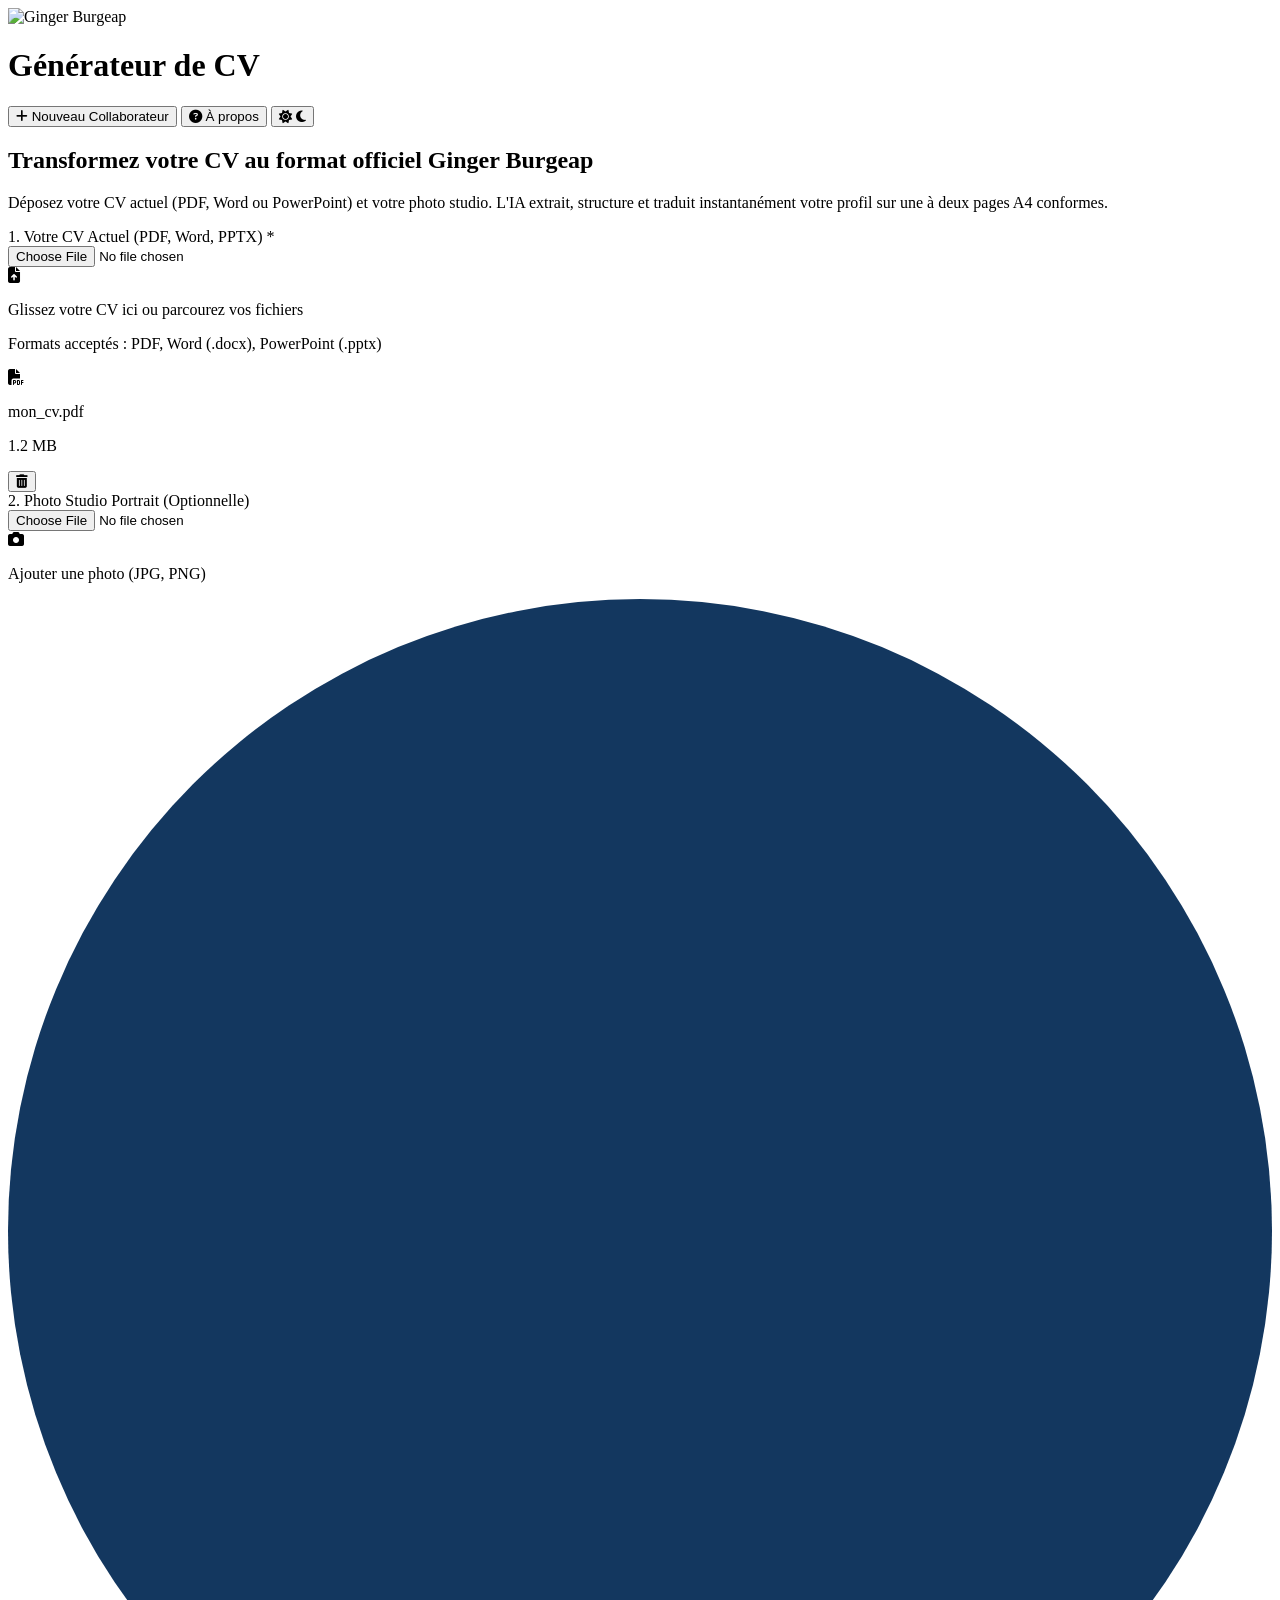
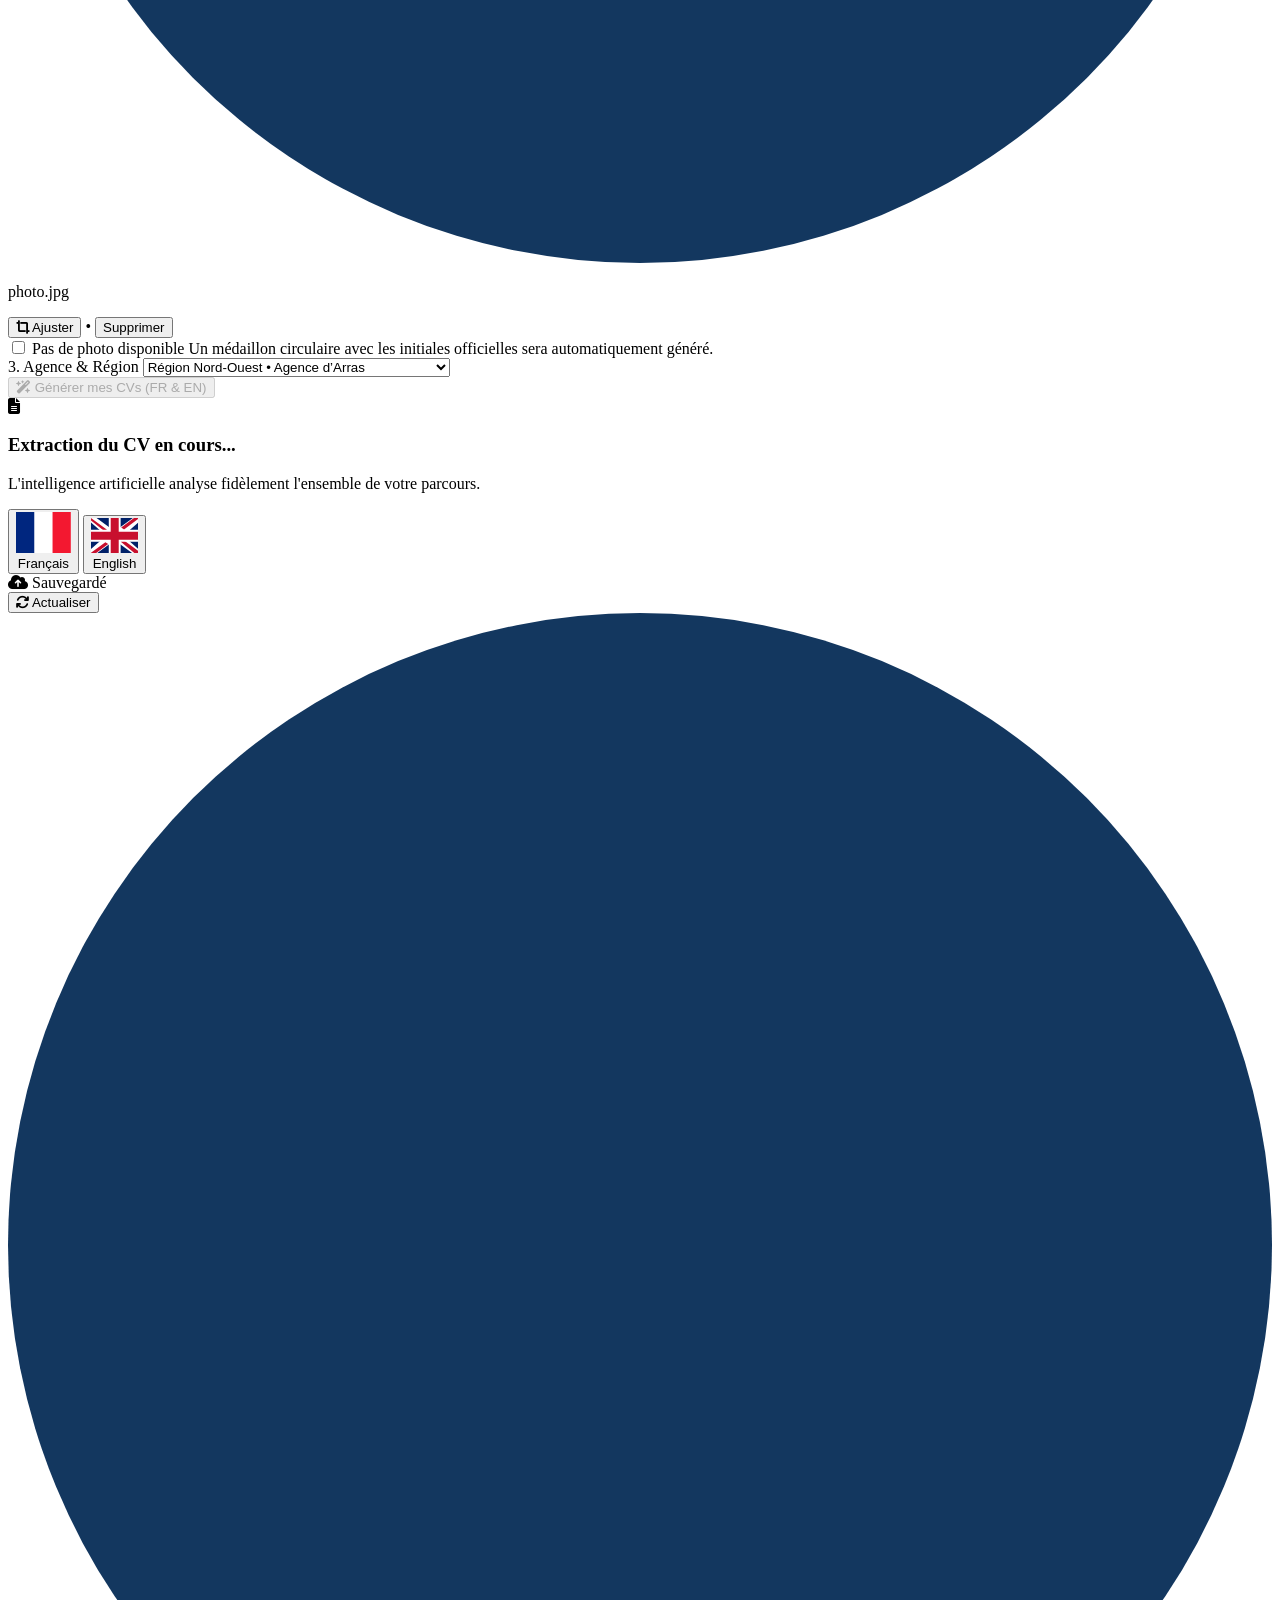
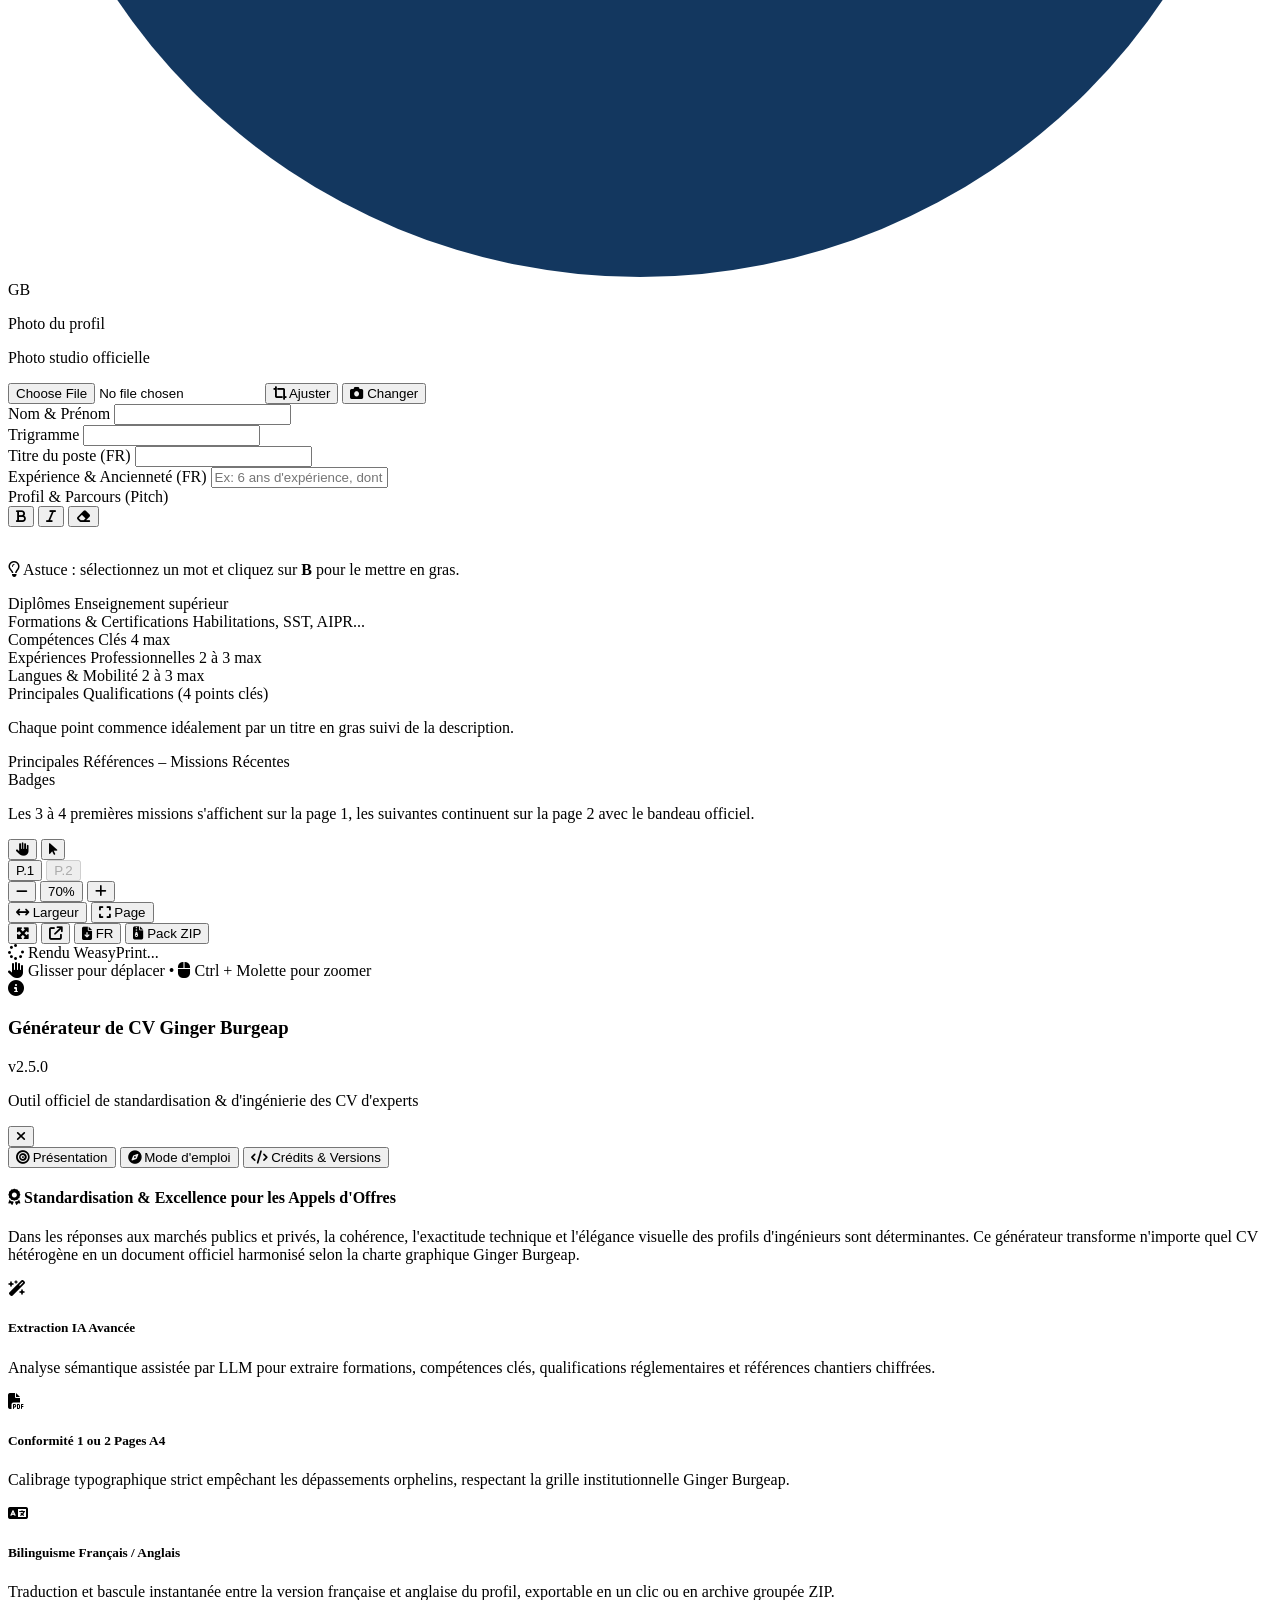
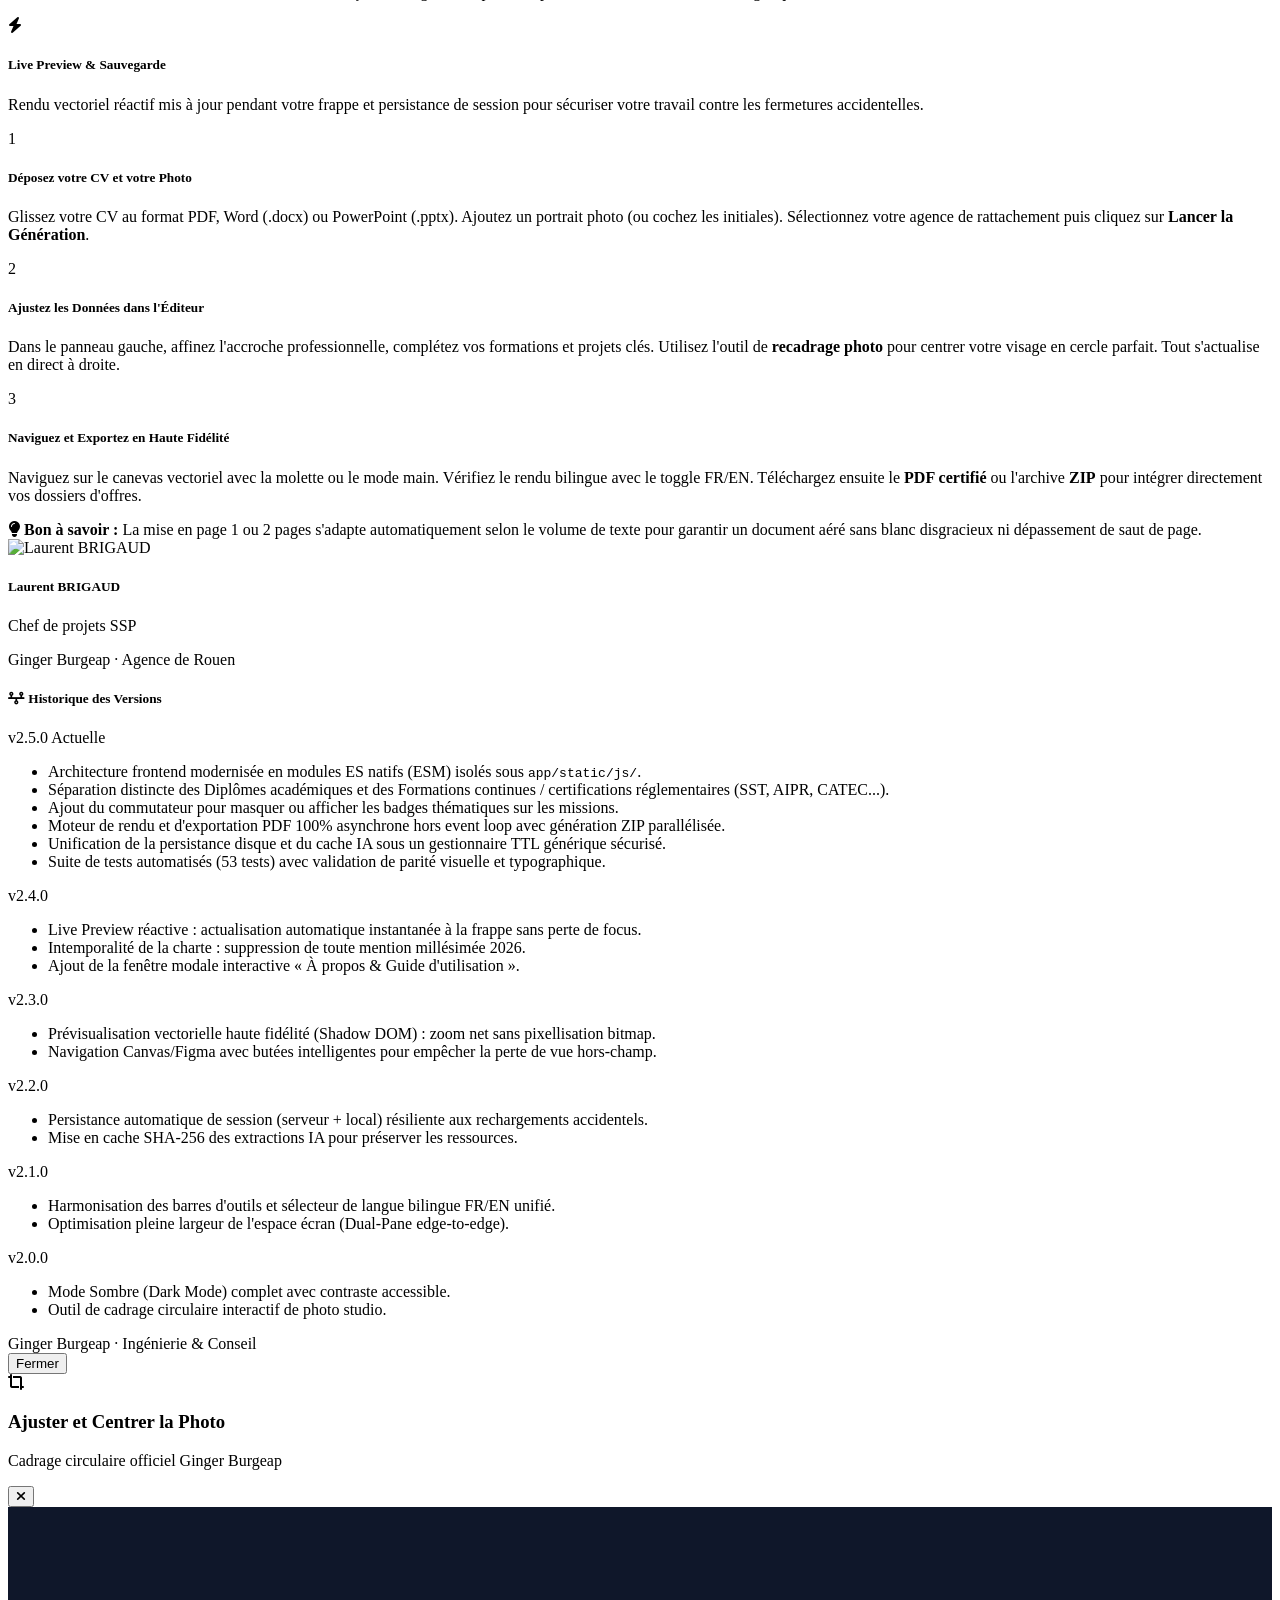
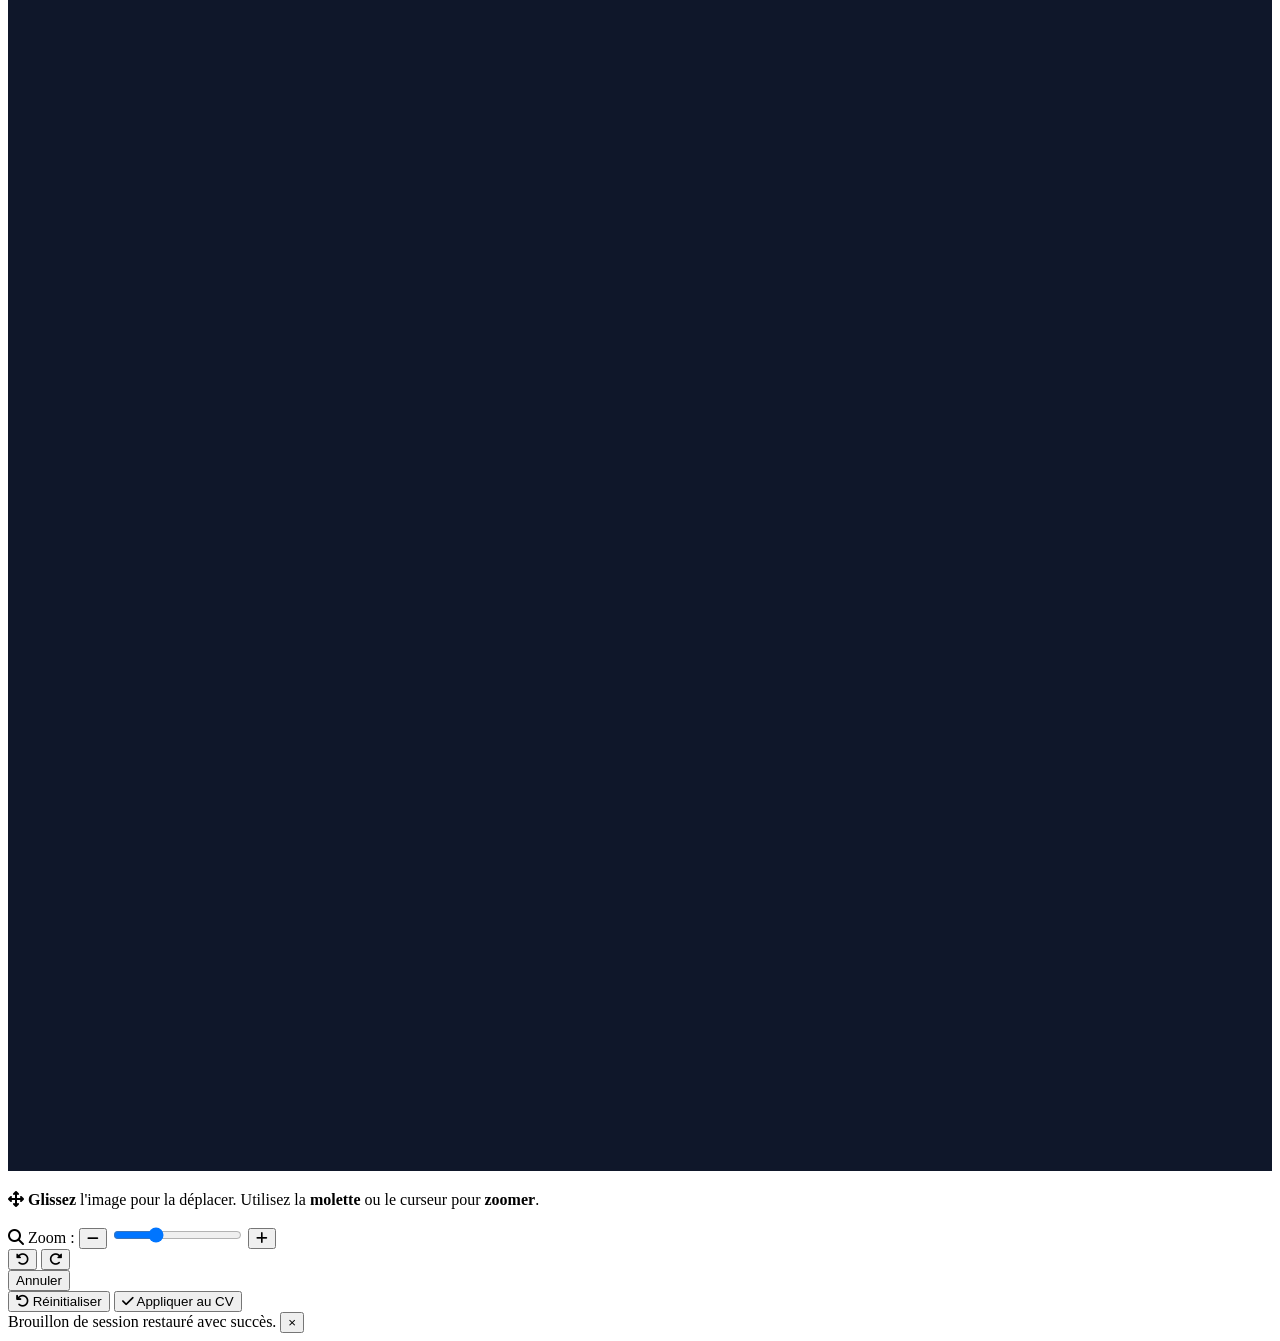
==== commit db6ad259: "release: v2.5.0 - codebase modernization, ESM architecture, and performance optimizations - Modulari" ====
--- a/app/static/index.html
+++ b/app/static/index.html
@@ -1,9 +1,16 @@
 <!DOCTYPE html>
-<html lang="fr" class="h-full bg-slate-100 dark:bg-slate-950 text-slate-800 dark:text-slate-100">
+<html lang="fr" class="h-full overflow-hidden bg-slate-100 dark:bg-slate-950 text-slate-800 dark:text-slate-100">
 <head>
   <meta charset="UTF-8">
   <meta name="viewport" content="width=device-width, initial-scale=1.0">
   <title>Générateur de CV Ginger Burgeap</title>
+  
+  <!-- Favicons & Icons -->
+  <link rel="icon" type="image/x-icon" href="/favicon.ico">
+  <link rel="icon" type="image/png" sizes="32x32" href="/static/assets/favicon-32x32.png">
+  <link rel="icon" type="image/png" sizes="16x16" href="/static/assets/favicon-16x16.png">
+  <link rel="apple-touch-icon" sizes="180x180" href="/static/assets/apple-touch-icon.png">
+  <link rel="shortcut icon" href="/favicon.ico">
   
   <!-- Anti-FOUC Theme Script -->
   <script>
@@ -24,7 +31,7 @@
   <link rel="stylesheet" href="https://cdnjs.cloudflare.com/ajax/libs/font-awesome/6.5.1/css/all.min.css">
   <!-- Cropper.js CSS -->
   <link rel="stylesheet" href="/static/vendor/cropper.min.css">
-  <link rel="stylesheet" href="/static/style.css?v=22">
+  <link rel="stylesheet" href="/static/style.css?v=23">
 
   <script>
     tailwind.config = {
@@ -295,8 +302,8 @@
               <input type="text" id="inp-role" class="w-full border border-slate-300 dark:border-slate-700 dark:bg-slate-800 dark:text-slate-100 rounded-lg px-3 py-1.5 text-xs focus:ring-2 focus:ring-burgeap-blue dark:focus:ring-burgeap-green focus:outline-none">
             </div>
             <div>
-              <label for="inp-exp" class="block text-xs font-bold text-slate-600 dark:text-slate-300 mb-1">Expérience (<span class="lang-label">FR</span>)</label>
-              <input type="text" id="inp-exp" class="w-full border border-slate-300 dark:border-slate-700 dark:bg-slate-800 dark:text-slate-100 rounded-lg px-3 py-1.5 text-xs focus:ring-2 focus:ring-burgeap-blue dark:focus:ring-burgeap-green focus:outline-none">
+              <label for="inp-exp" class="block text-xs font-bold text-slate-600 dark:text-slate-300 mb-1">Expérience & Ancienneté (<span class="lang-label">FR</span>)</label>
+              <input type="text" id="inp-exp" placeholder="Ex: 6 ans d'expérience, dont 3 ans chez GINGER BURGEAP" class="w-full border border-slate-300 dark:border-slate-700 dark:bg-slate-800 dark:text-slate-100 rounded-lg px-3 py-1.5 text-xs focus:ring-2 focus:ring-burgeap-blue dark:focus:ring-burgeap-green focus:outline-none">
             </div>
           </div>
 
@@ -324,8 +331,16 @@
           <div class="space-y-3.5 border-t border-slate-200 dark:border-slate-800 pt-3">
             <div>
               <label class="block text-xs font-bold text-slate-600 dark:text-slate-300 mb-1 flex justify-between">
-                <span>Formations & Diplômes</span>
-                <span class="text-slate-400 dark:text-slate-500 font-normal text-[10px]">3 à 4 max</span>
+                <span>Diplômes</span>
+                <span class="text-slate-400 dark:text-slate-500 font-normal text-[10px]">Enseignement supérieur</span>
+              </label>
+              <div id="list-diplomes" class="space-y-1.5"></div>
+            </div>
+
+            <div>
+              <label class="block text-xs font-bold text-slate-600 dark:text-slate-300 mb-1 flex justify-between">
+                <span>Formations & Certifications</span>
+                <span class="text-slate-400 dark:text-slate-500 font-normal text-[10px]">Habilitations, SST, AIPR...</span>
               </label>
               <div id="list-formations" class="space-y-1.5"></div>
             </div>
@@ -364,7 +379,16 @@
 
           <!-- References Majeures -->
           <div class="border-t border-slate-200 dark:border-slate-800 pt-3">
-            <label class="block text-xs font-bold text-slate-700 dark:text-slate-300 mb-1">Principales Références – Missions Récentes</label>
+            <div class="flex items-center justify-between mb-1">
+              <label class="block text-xs font-bold text-slate-700 dark:text-slate-300">Principales Références – Missions Récentes</label>
+              <label class="inline-flex items-center gap-1.5 cursor-pointer text-xs text-slate-600 dark:text-slate-400 hover:text-burgeap-blue dark:hover:text-burgeap-green transition select-none" title="Afficher ou masquer les badges thématiques colorés (ex: MAÎTRISE D'ŒUVRE)">
+                <div class="relative w-7 h-4">
+                  <input type="checkbox" id="chk-show-badges" checked class="sr-only peer">
+                  <div class="w-7 h-4 bg-slate-300 peer-focus:outline-none rounded-full peer dark:bg-slate-700 peer-checked:after:translate-x-full peer-checked:after:border-white after:content-[''] after:absolute after:top-[2px] after:left-[2px] after:bg-white after:border-slate-300 after:border after:rounded-full after:h-3 after:w-3 after:transition-all dark:border-slate-600 peer-checked:bg-burgeap-blue dark:peer-checked:bg-burgeap-green"></div>
+                </div>
+                <span class="text-[11px] font-semibold text-slate-600 dark:text-slate-300">Badges</span>
+              </label>
+            </div>
             <p class="text-[10px] text-slate-400 dark:text-slate-500 mb-2">Les 3 à 4 premières missions s'affichent sur la page 1, les suivantes continuent sur la page 2 avec le bandeau officiel.</p>
             <div id="list-refs" class="space-y-2.5"></div>
           </div>
@@ -489,7 +513,7 @@
           <div>
             <div class="flex items-center gap-2">
               <h3 id="modal-about-title" class="font-bold text-base sm:text-lg leading-tight text-white">Générateur de CV Ginger Burgeap</h3>
-              <span class="px-2 py-0.5 rounded-full text-[10px] font-bold bg-burgeap-green/20 text-burgeap-green border border-burgeap-green/30">v2.4.0</span>
+              <span class="px-2 py-0.5 rounded-full text-[10px] font-bold bg-burgeap-green/20 text-burgeap-green border border-burgeap-green/30">v2.5.0</span>
             </div>
             <p class="text-xs text-slate-300 mt-0.5">Outil officiel de standardisation & d'ingénierie des CV d'experts</p>
           </div>
@@ -642,8 +666,22 @@
               
               <div>
                 <div class="flex items-center gap-2">
+                  <span class="font-bold text-slate-900 dark:text-slate-100 text-xs">v2.5.0</span>
+                  <span class="text-[10px] text-burgeap-green font-bold">Actuelle</span>
+                </div>
+                <ul class="text-[11px] text-slate-600 dark:text-slate-400 list-disc list-inside mt-0.5 space-y-0.5">
+                  <li>Architecture frontend modernisée en modules ES natifs (ESM) isolés sous <code>app/static/js/</code>.</li>
+                  <li>Séparation distincte des Diplômes académiques et des Formations continues / certifications réglementaires (SST, AIPR, CATEC...).</li>
+                  <li>Ajout du commutateur pour masquer ou afficher les badges thématiques sur les missions.</li>
+                  <li>Moteur de rendu et d'exportation PDF 100% asynchrone hors event loop avec génération ZIP parallélisée.</li>
+                  <li>Unification de la persistance disque et du cache IA sous un gestionnaire TTL générique sécurisé.</li>
+                  <li>Suite de tests automatisés (53 tests) avec validation de parité visuelle et typographique.</li>
+                </ul>
+              </div>
+
+              <div>
+                <div class="flex items-center gap-2">
                   <span class="font-bold text-slate-900 dark:text-slate-100 text-xs">v2.4.0</span>
-                  <span class="text-[10px] text-slate-400">Actuelle</span>
                 </div>
                 <ul class="text-[11px] text-slate-600 dark:text-slate-400 list-disc list-inside mt-0.5 space-y-0.5">
                   <li>Live Preview réactive : actualisation automatique instantanée à la frappe sans perte de focus.</li>
@@ -788,7 +826,7 @@
   </div>
 
   <script src="/static/vendor/cropper.min.js"></script>
-  <script src="/static/app.js?v=22"></script>
+  <script type="module" src="/static/js/main.js?v=24"></script>
 </body>
 
 </html>
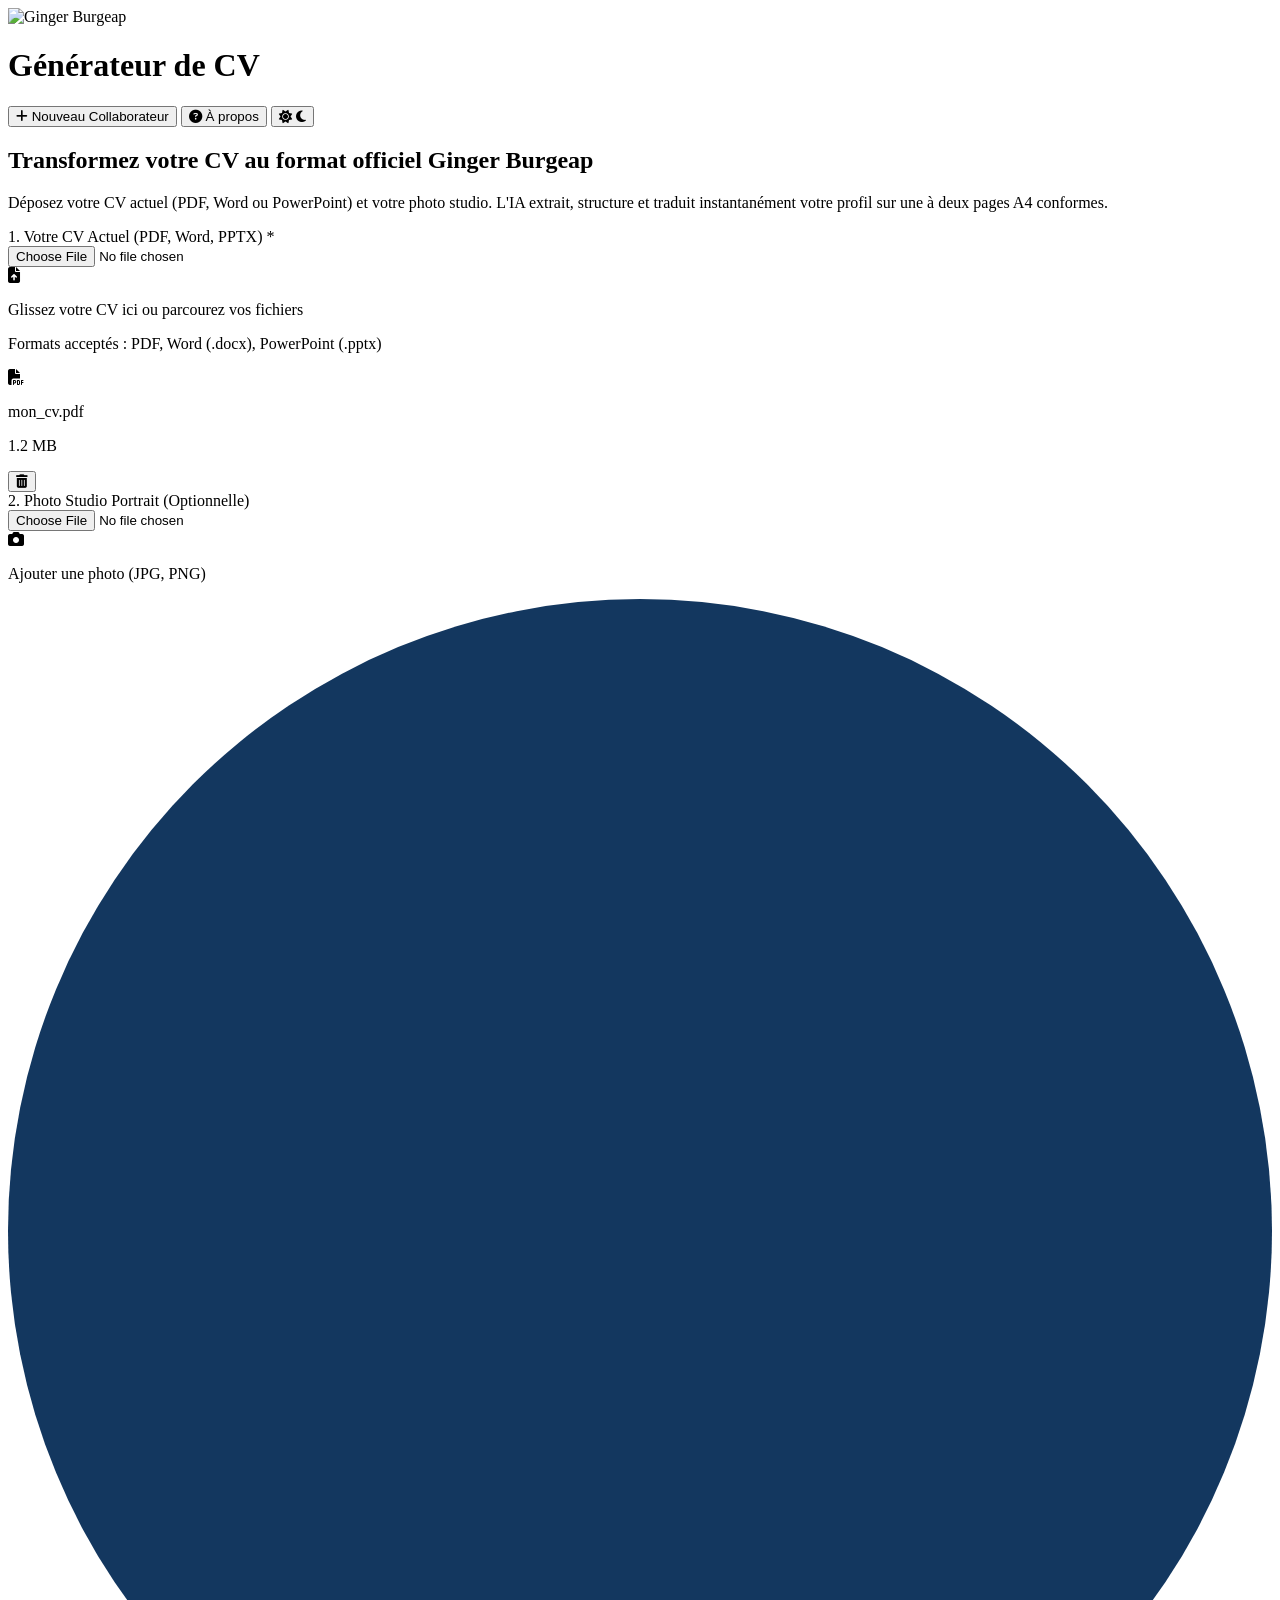
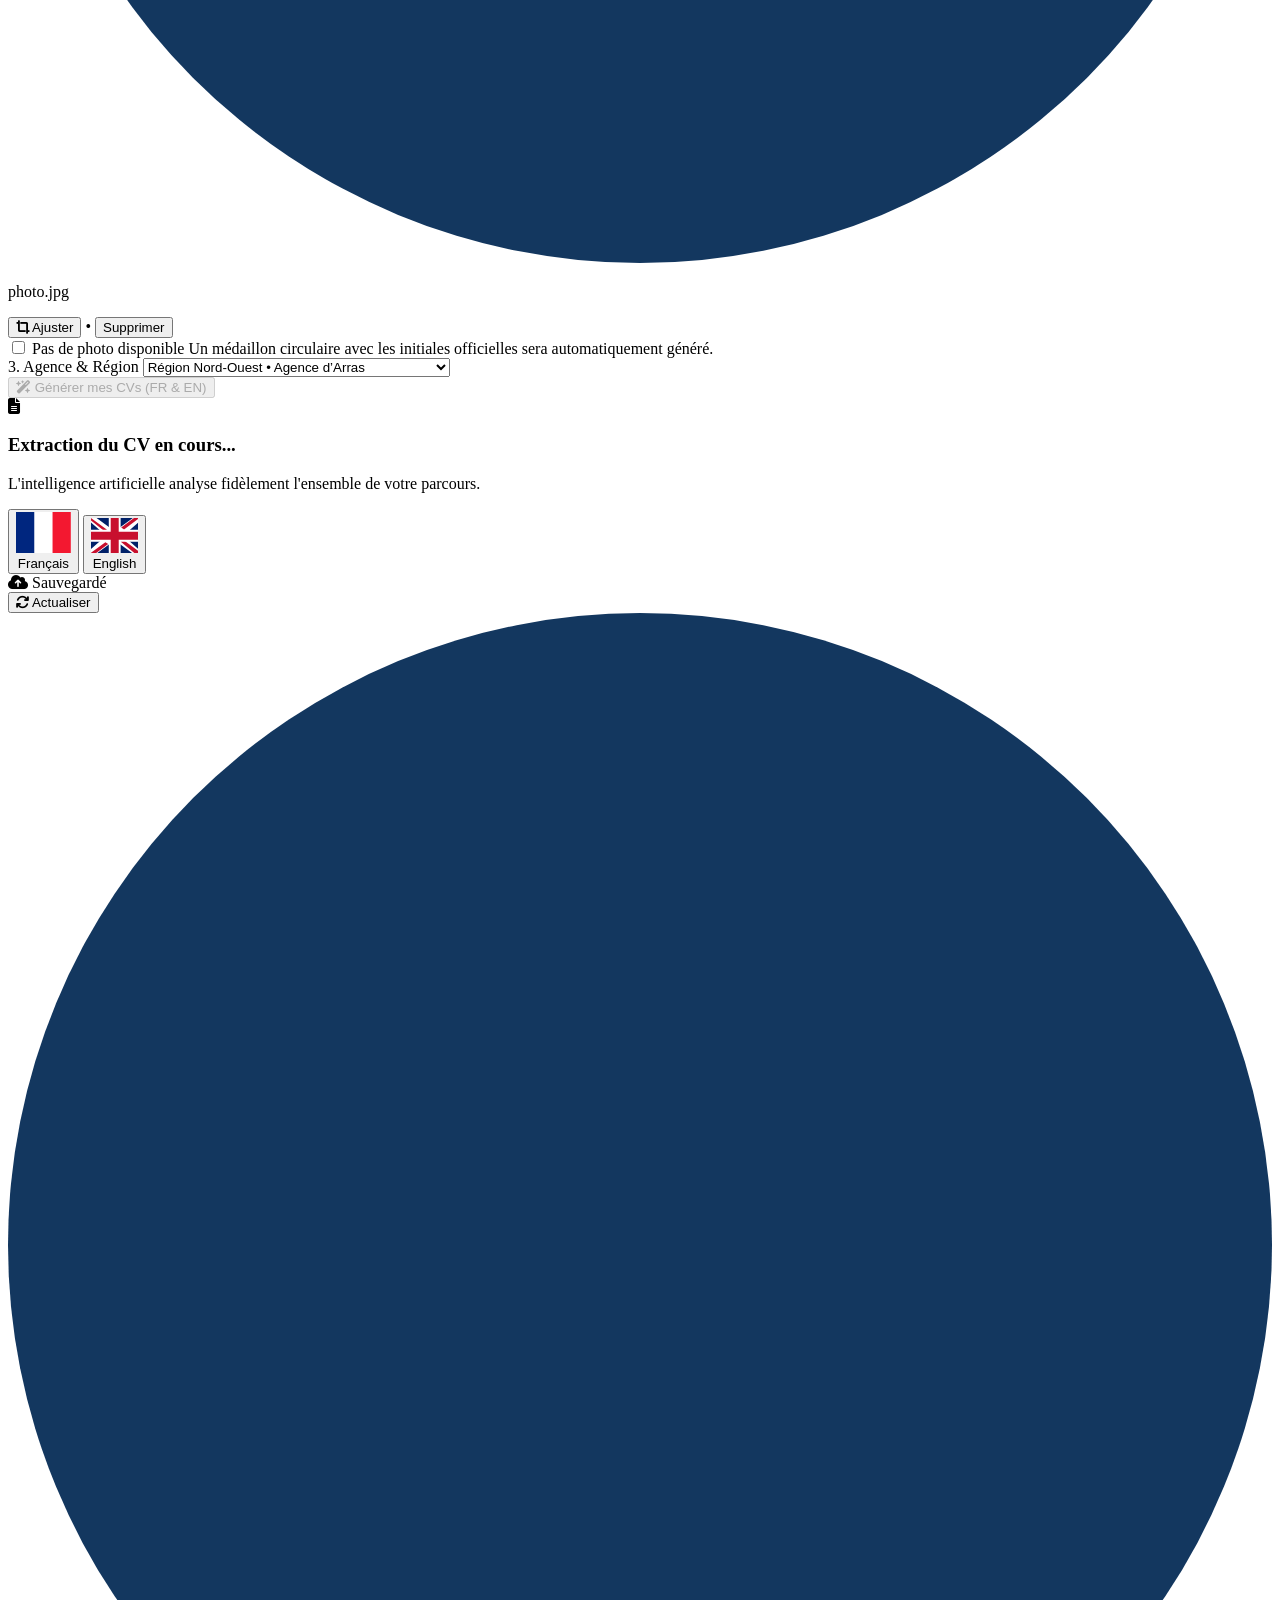
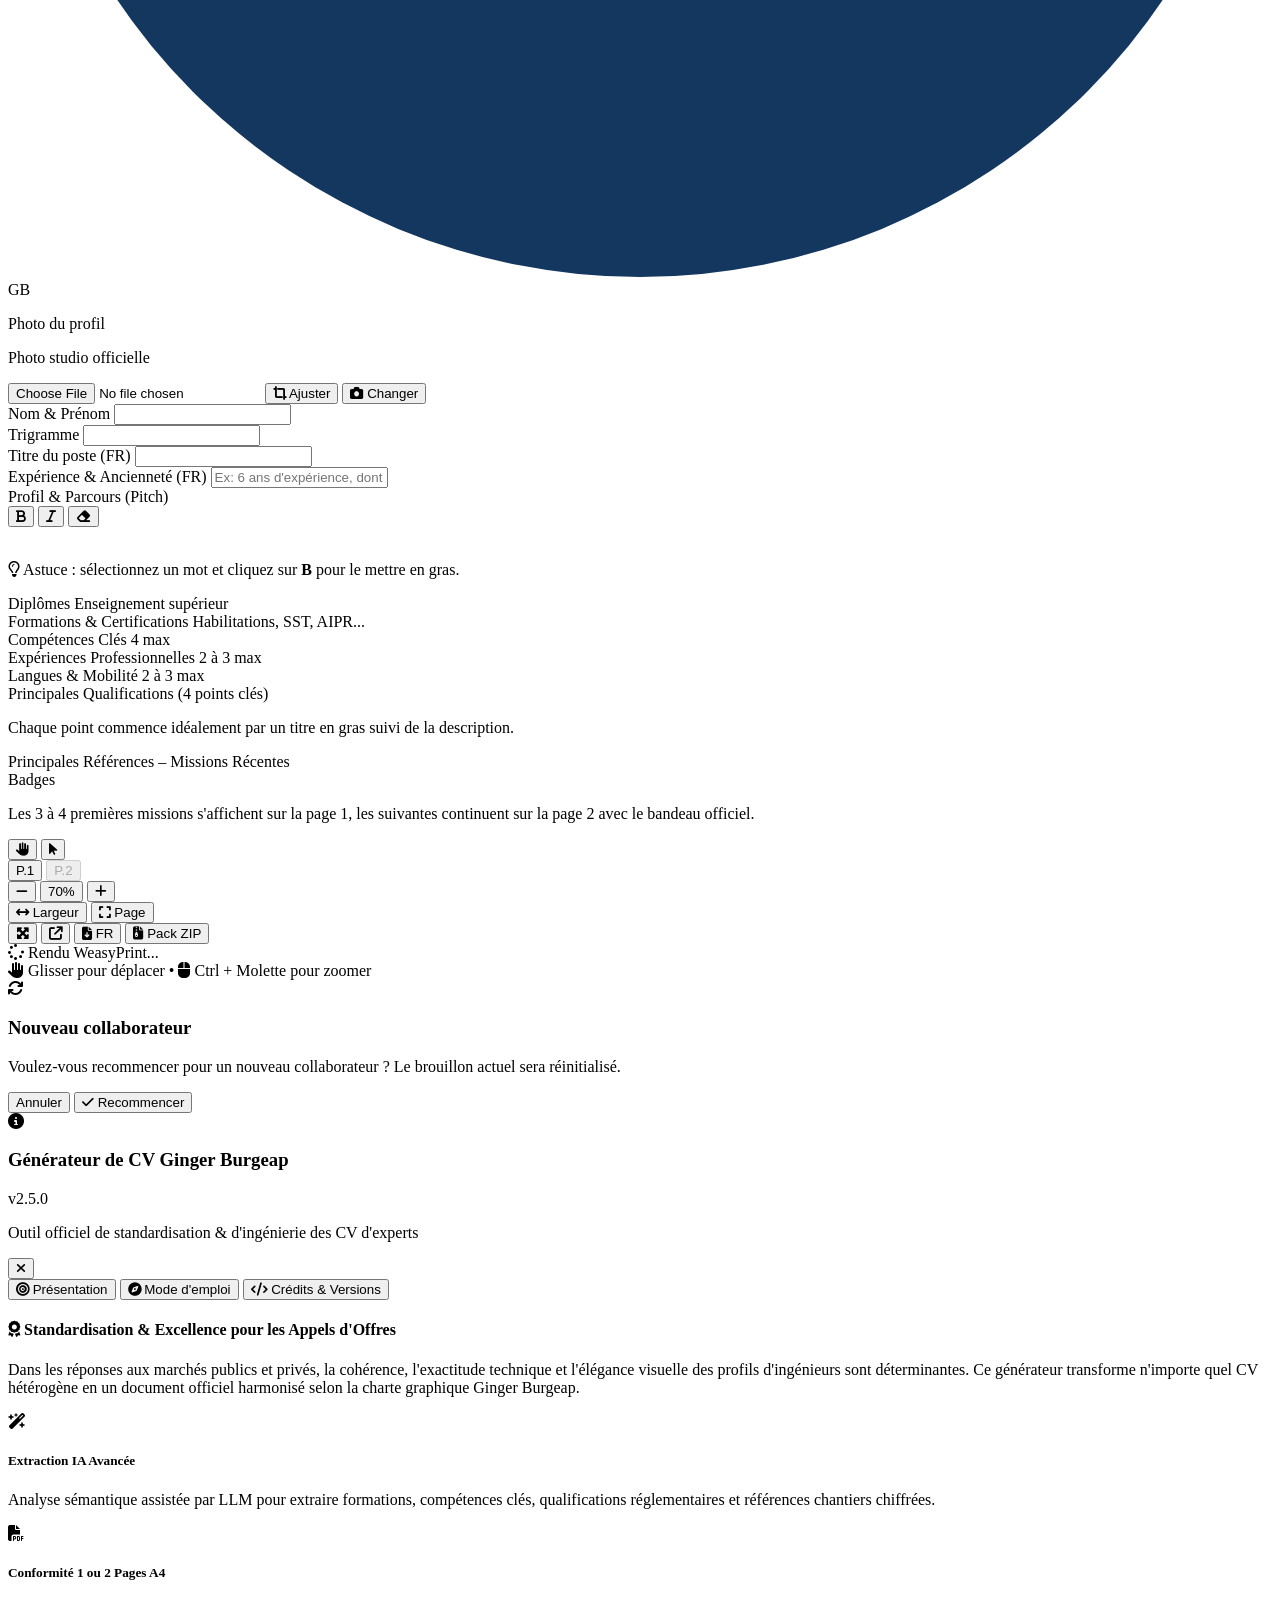
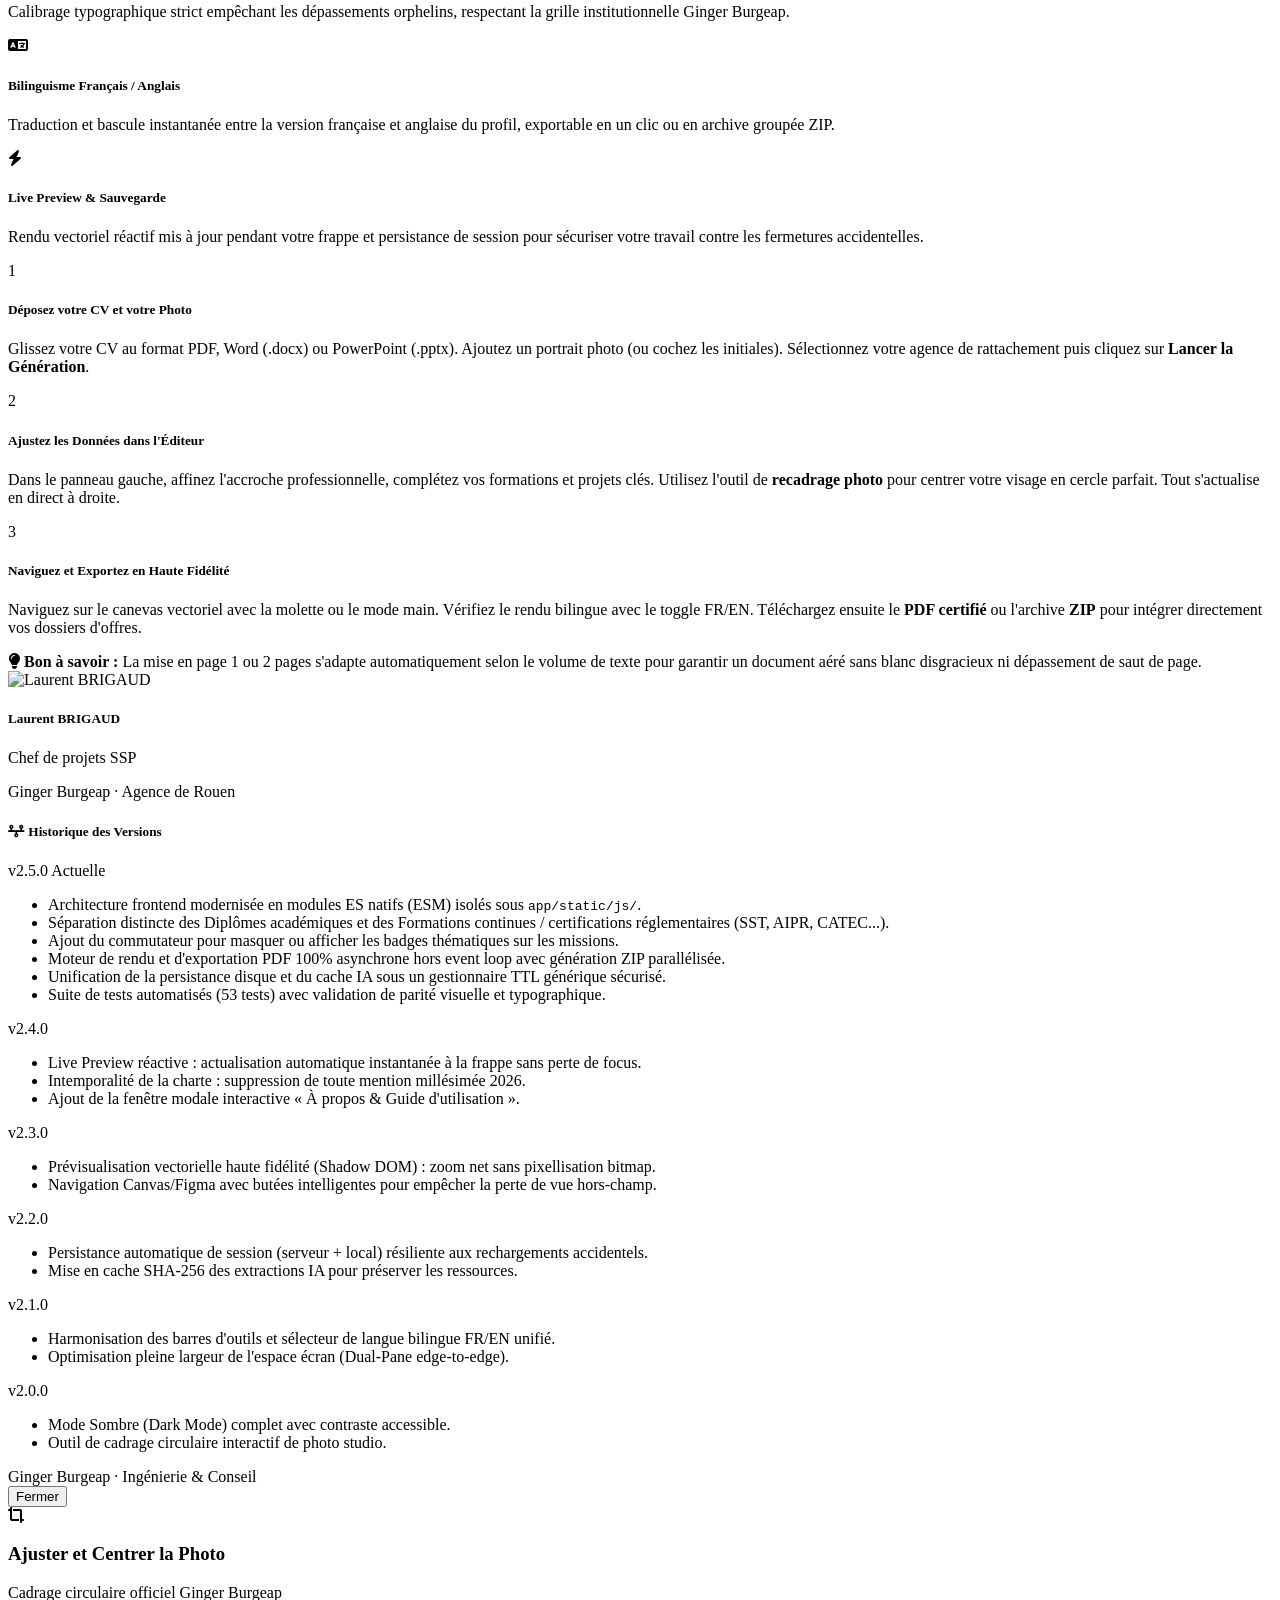
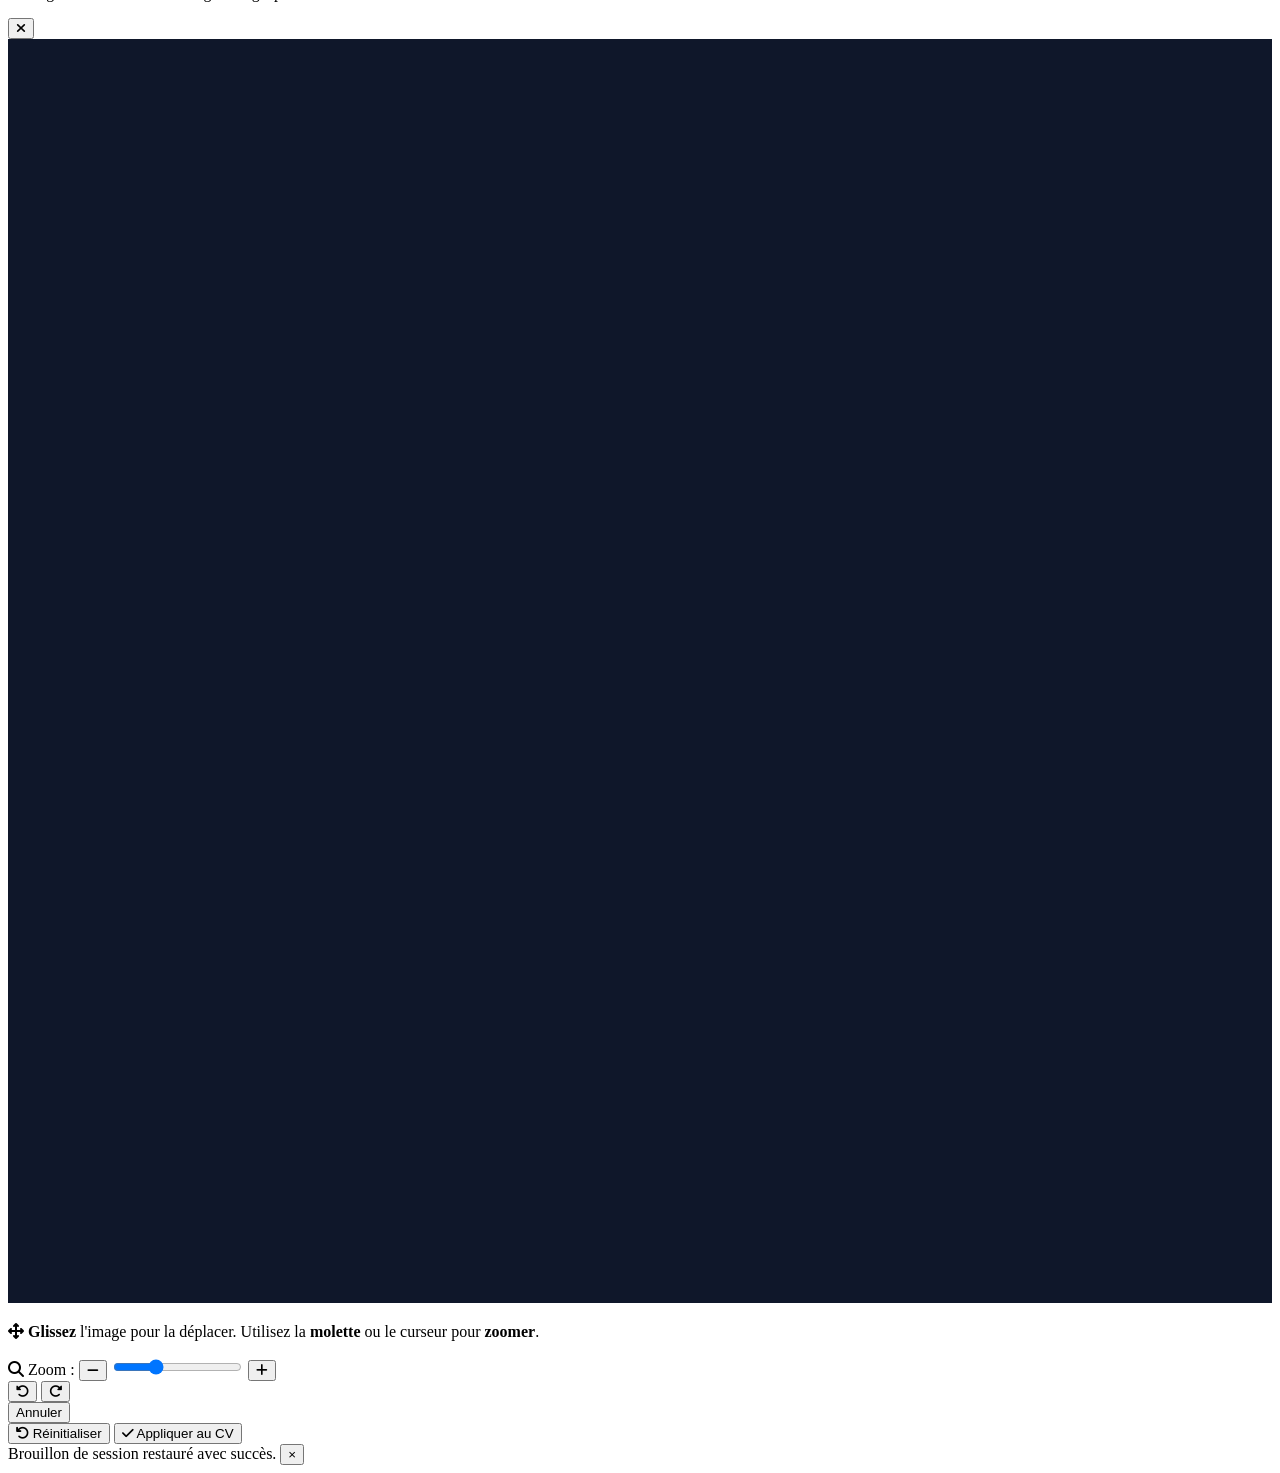
==== commit 593a7469: "feat(ui): replace native confirm and alert popups with bespoke Burgeap modal and toast notifications" ====
--- a/app/static/index.html
+++ b/app/static/index.html
@@ -500,6 +500,34 @@
 
   </main>
 
+  <!-- Modal Confirmation Nouveau Collaborateur / Réinitialisation -->
+  <div id="modal-confirm" class="fixed inset-0 z-[120] bg-slate-950/75 backdrop-blur-sm hidden flex items-center justify-center p-4 transition-all duration-200" role="dialog" aria-modal="true" aria-labelledby="modal-confirm-title">
+    <div id="modal-confirm-card" class="relative w-full max-w-md bg-white dark:bg-slate-900 rounded-2xl shadow-2xl border border-slate-200 dark:border-slate-800 p-6 flex flex-col space-y-4 animate-modal-pop">
+      <div class="flex items-start gap-3.5">
+        <div id="modal-confirm-icon-wrap" class="w-10 h-10 rounded-xl bg-amber-100 dark:bg-amber-950/50 text-amber-600 dark:text-amber-400 flex items-center justify-center shrink-0 text-base border border-amber-200 dark:border-amber-800/60 mt-0.5">
+          <i id="modal-confirm-icon" class="fa-solid fa-arrows-rotate"></i>
+        </div>
+        <div class="space-y-1 flex-1 min-w-0">
+          <h3 id="modal-confirm-title" class="font-bold text-base text-slate-900 dark:text-white leading-snug">
+            Nouveau collaborateur
+          </h3>
+          <p id="modal-confirm-message" class="text-xs text-slate-600 dark:text-slate-400 leading-relaxed">
+            Voulez-vous recommencer pour un nouveau collaborateur ? Le brouillon actuel sera réinitialisé.
+          </p>
+        </div>
+      </div>
+      <div class="flex items-center justify-end gap-2.5 pt-3 border-t border-slate-100 dark:border-slate-800/80">
+        <button id="modal-confirm-btn-cancel" type="button" class="px-3.5 py-2 rounded-xl text-xs font-semibold text-slate-600 dark:text-slate-300 hover:bg-slate-100 dark:hover:bg-slate-800 transition focus:outline-none focus:ring-2 focus:ring-slate-400">
+          <span id="modal-confirm-cancel-text">Annuler</span>
+        </button>
+        <button id="modal-confirm-btn-accept" type="button" class="px-4 py-2 rounded-xl text-xs font-bold text-white bg-burgeap-blue hover:bg-burgeap-dark dark:bg-burgeap-blue dark:hover:bg-burgeap-dark shadow-sm transition flex items-center gap-1.5 focus:outline-none focus:ring-2 focus:ring-burgeap-green">
+          <i class="fa-solid fa-check text-burgeap-green"></i>
+          <span id="modal-confirm-accept-text">Recommencer</span>
+        </button>
+      </div>
+    </div>
+  </div>
+
   <!-- Modal À Propos & Aide -->
   <div id="modal-about" onclick="if(event.target===this){ if(window.__App &amp;&amp; window.__App.AboutController){ window.__App.AboutController.close(); } else { this.classList.add('hidden'); } }" class="fixed inset-0 z-[110] bg-slate-950/75 backdrop-blur-sm hidden flex items-center justify-center p-3 sm:p-5" role="dialog" aria-modal="true" aria-labelledby="modal-about-title">
     <div id="modal-about-content" class="relative w-full max-w-2xl bg-white dark:bg-slate-900 rounded-2xl shadow-2xl border border-slate-200 dark:border-slate-800 flex flex-col max-h-[90vh] overflow-hidden animate-modal-pop">
@@ -826,7 +854,7 @@
   </div>
 
   <script src="/static/vendor/cropper.min.js"></script>
-  <script type="module" src="/static/js/main.js?v=24"></script>
+  <script type="module" src="/static/js/main.js?v=25"></script>
 </body>
 
 </html>
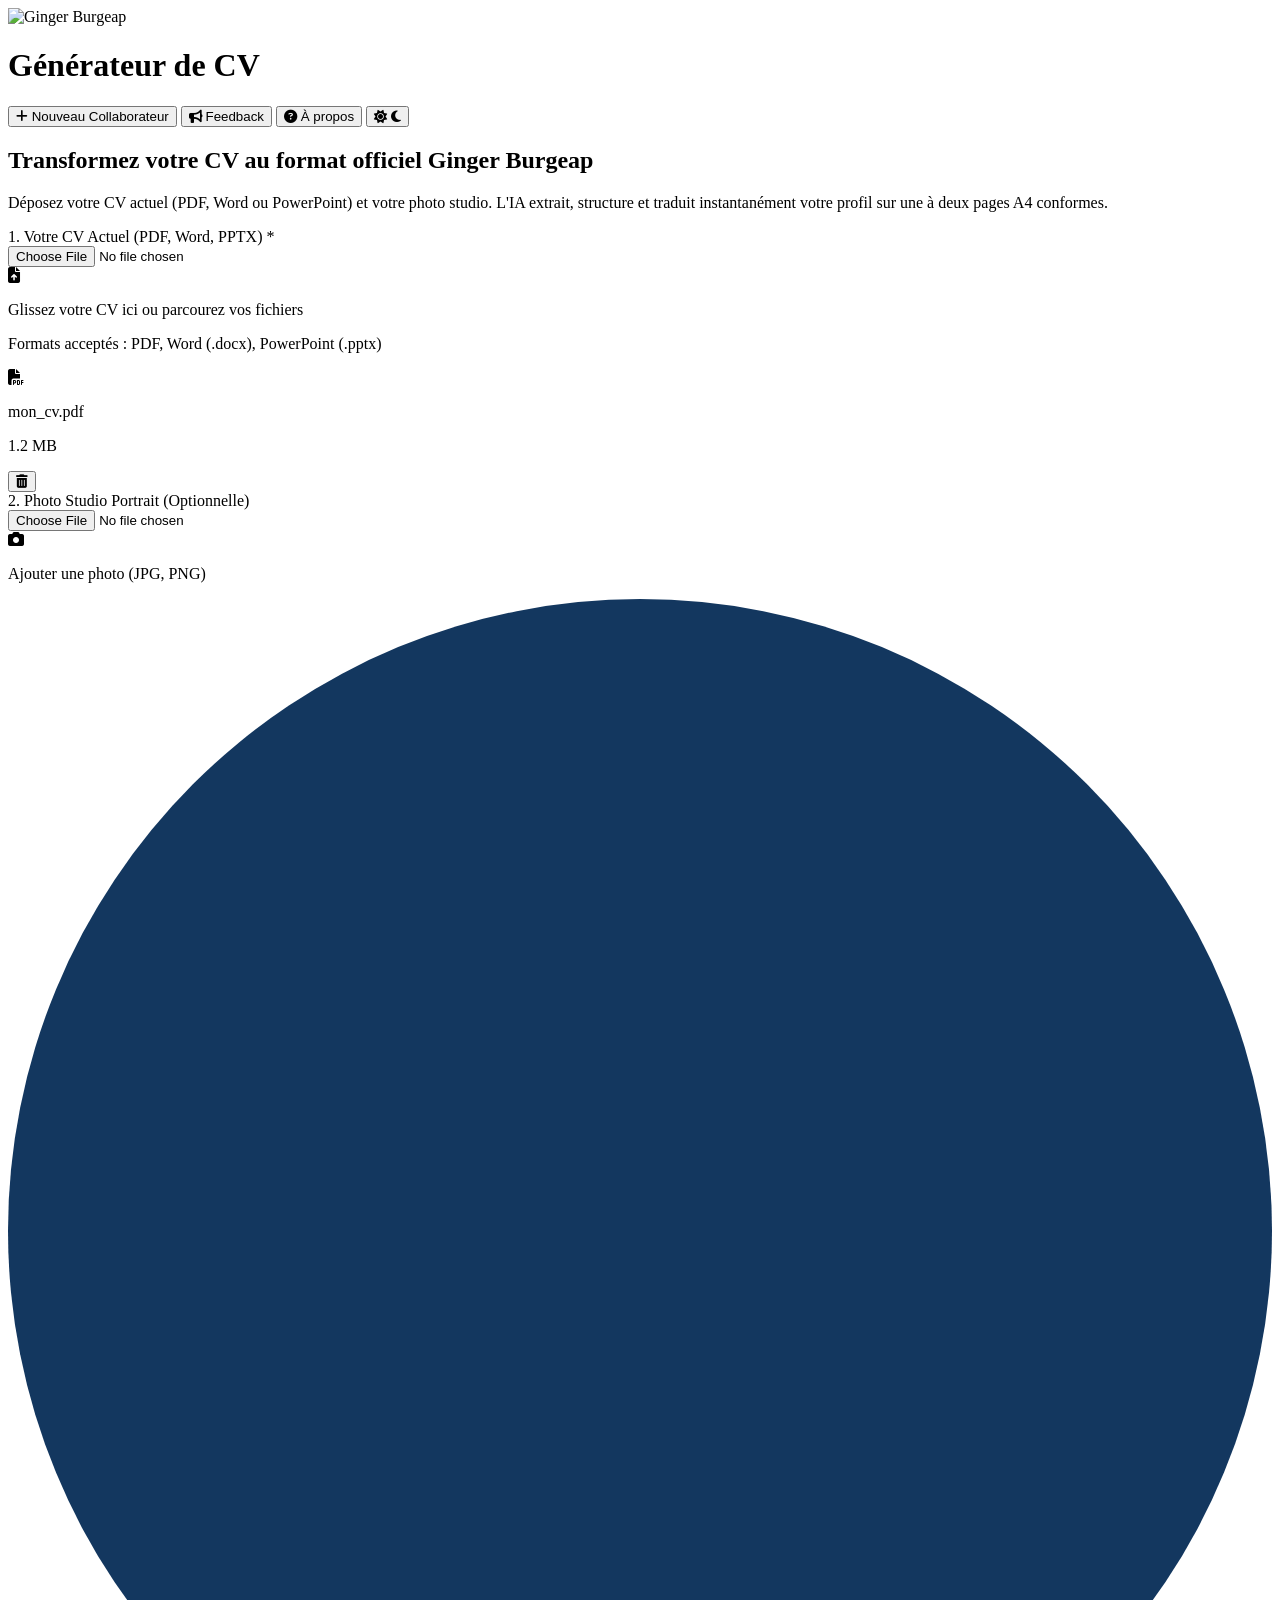
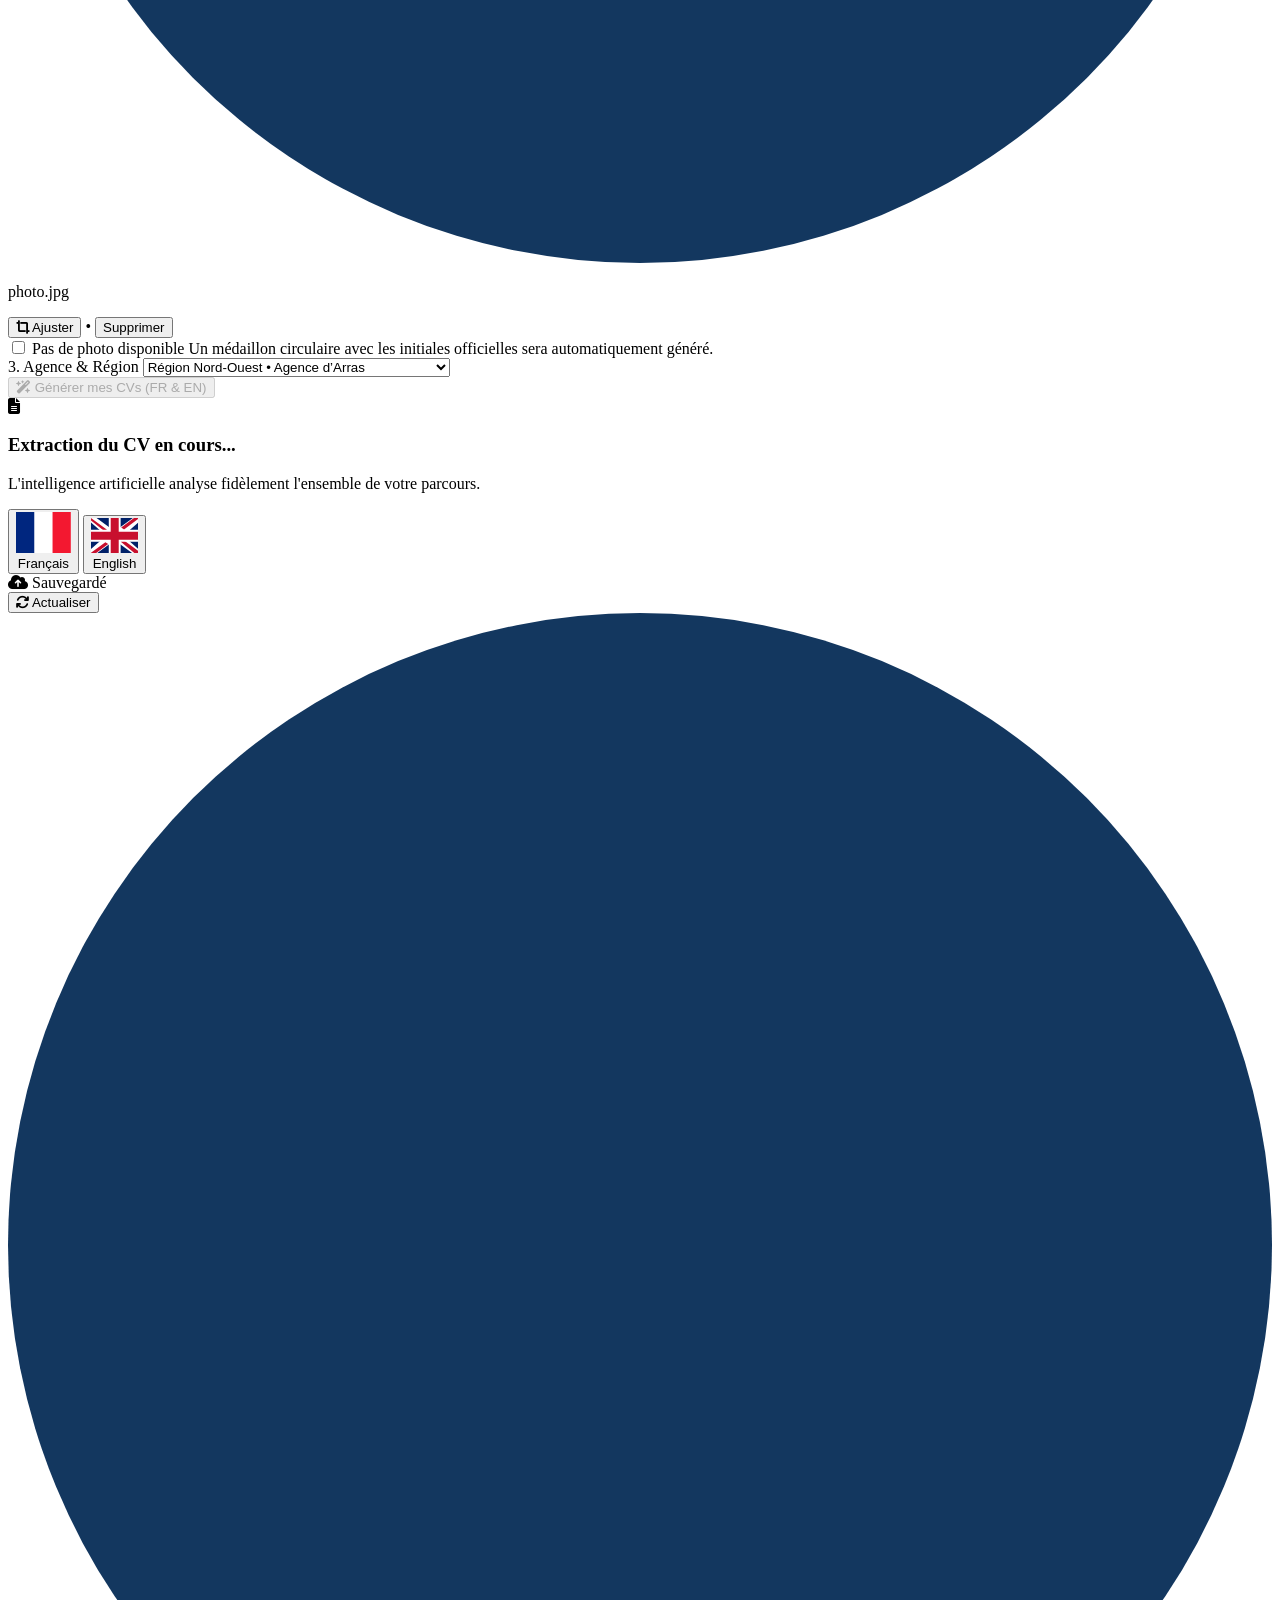
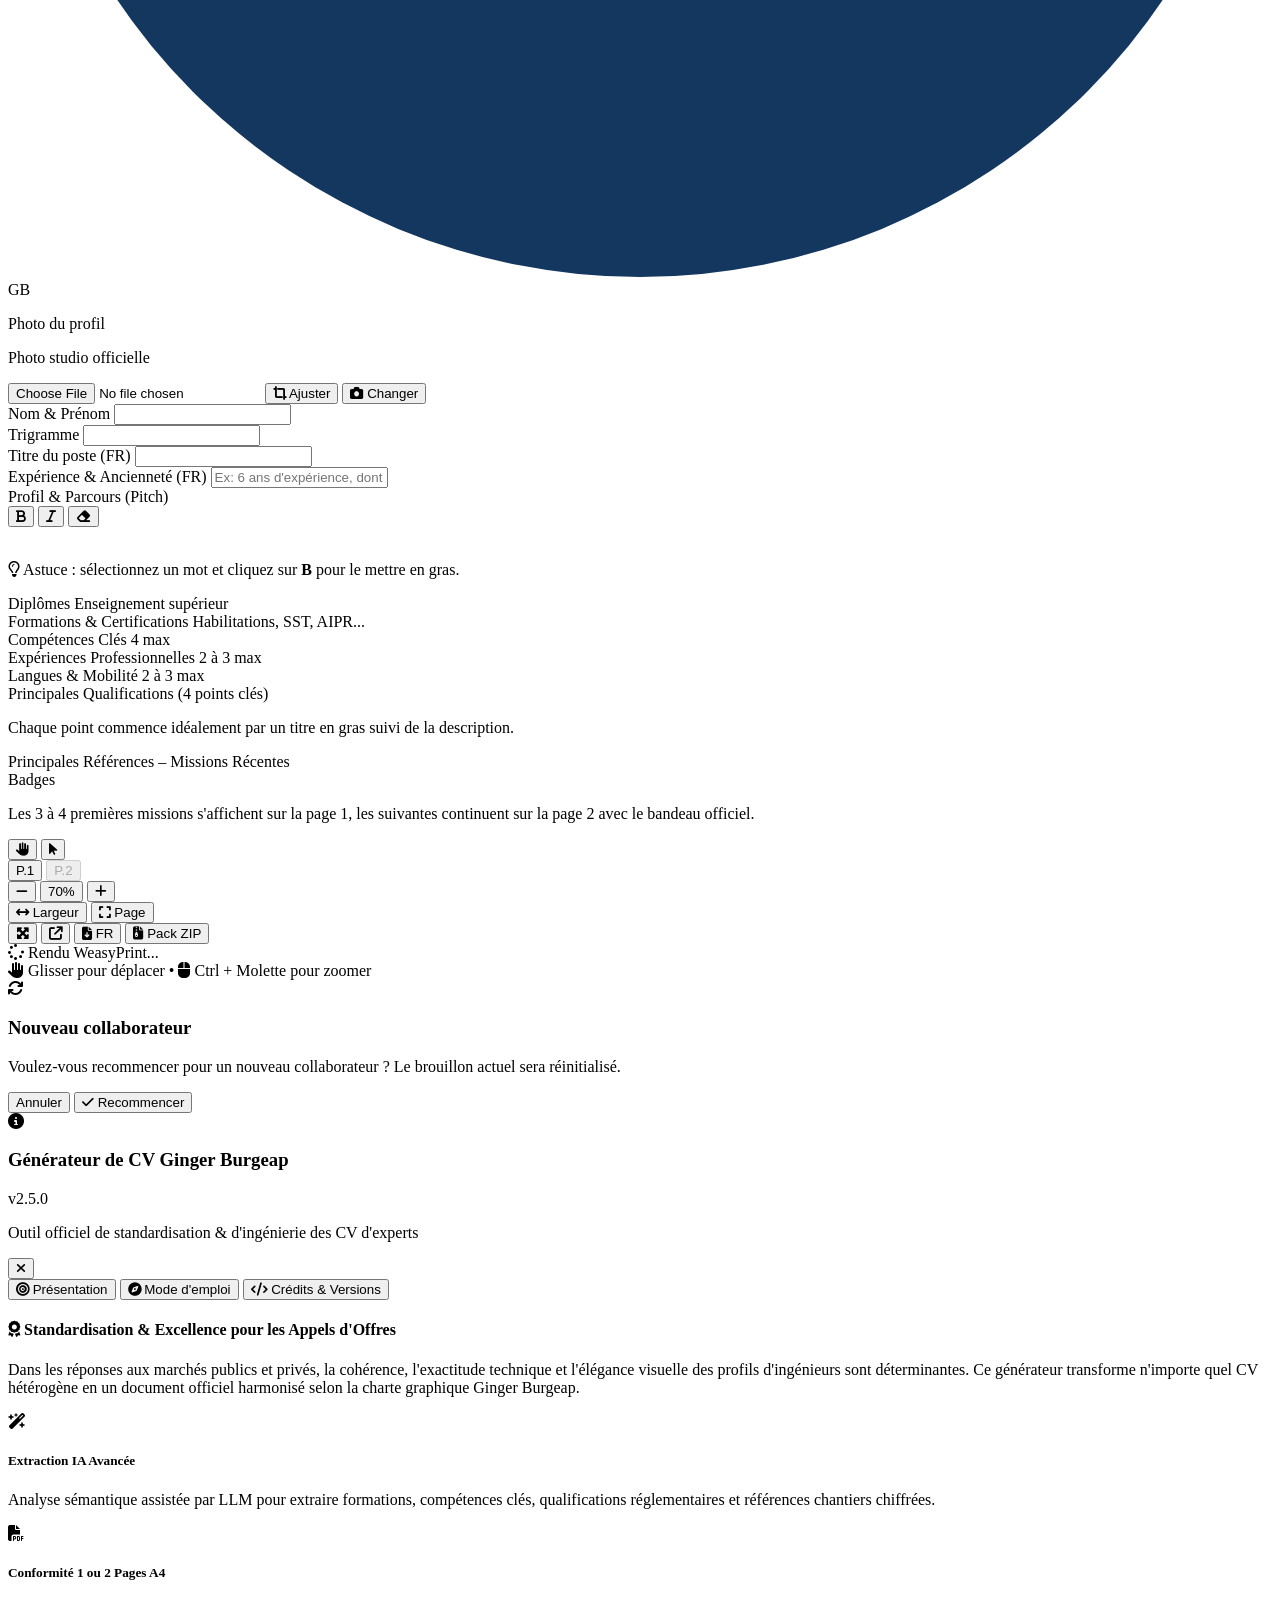
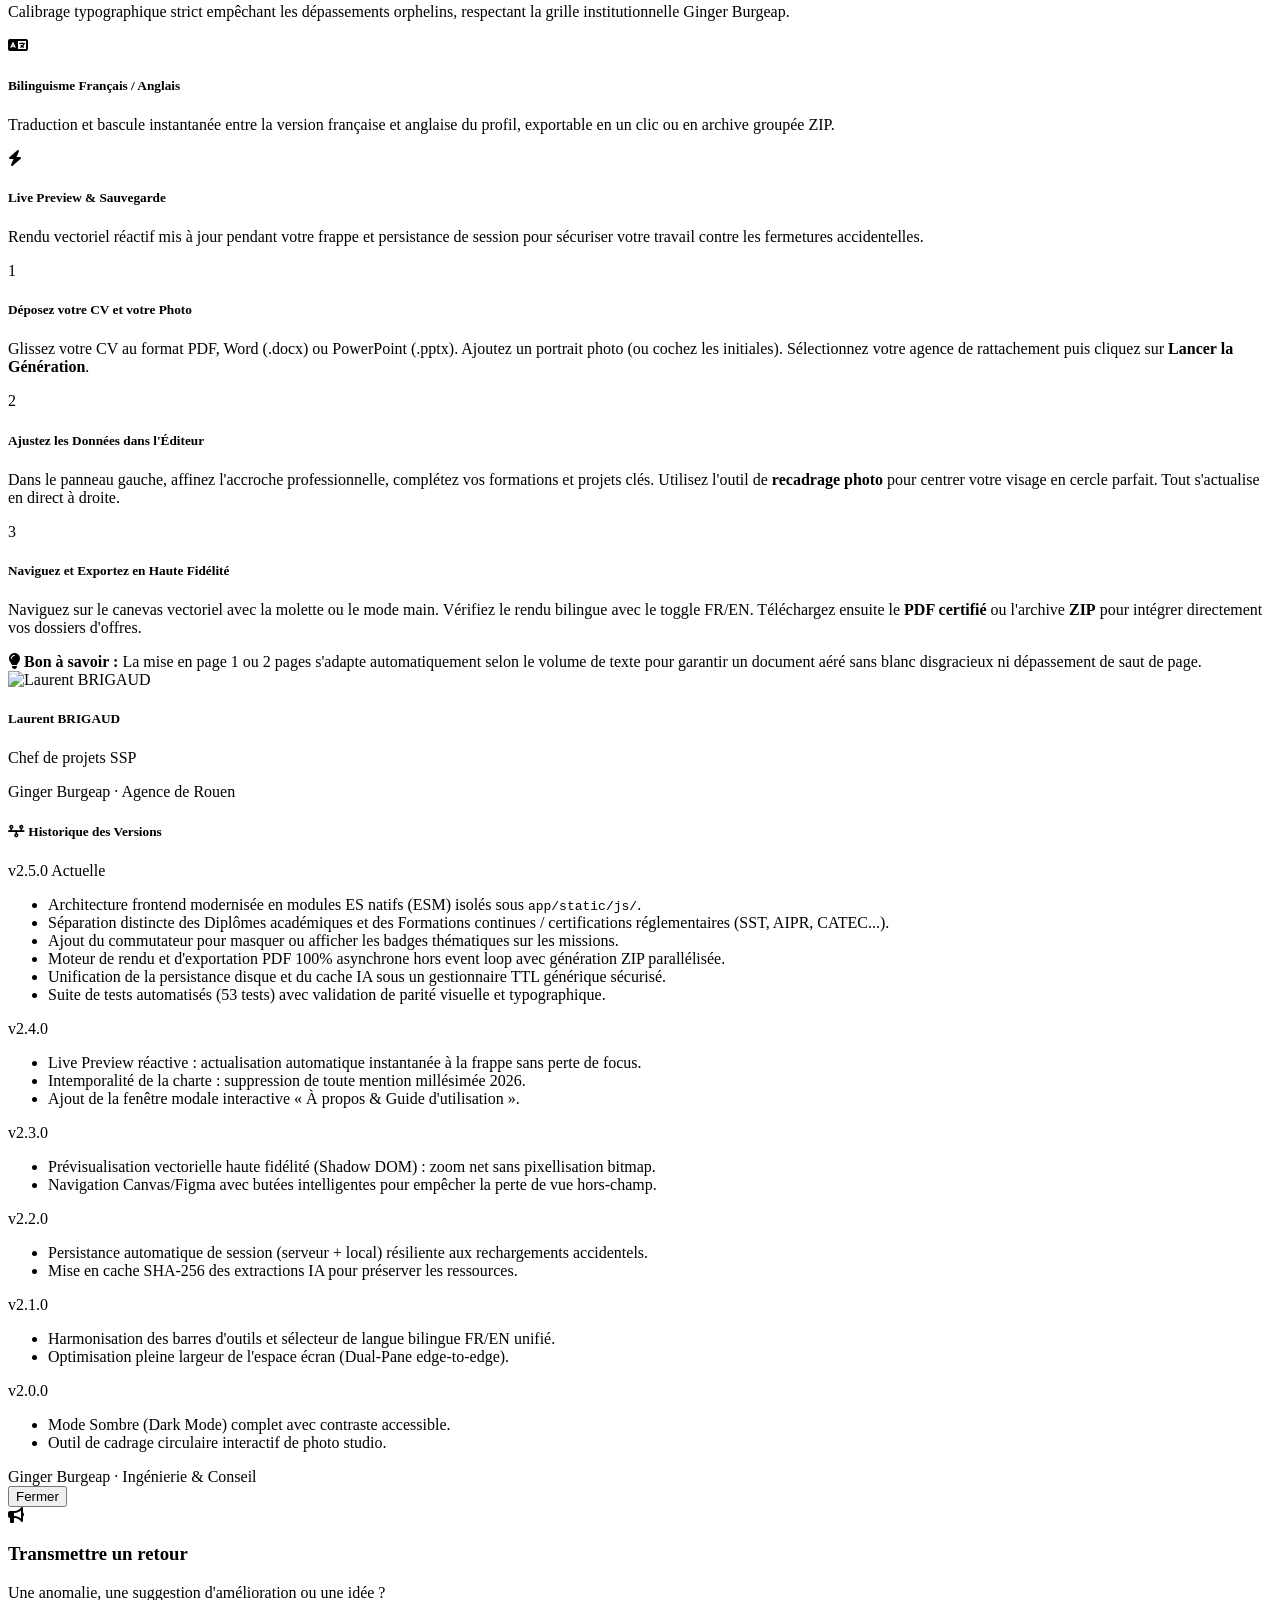
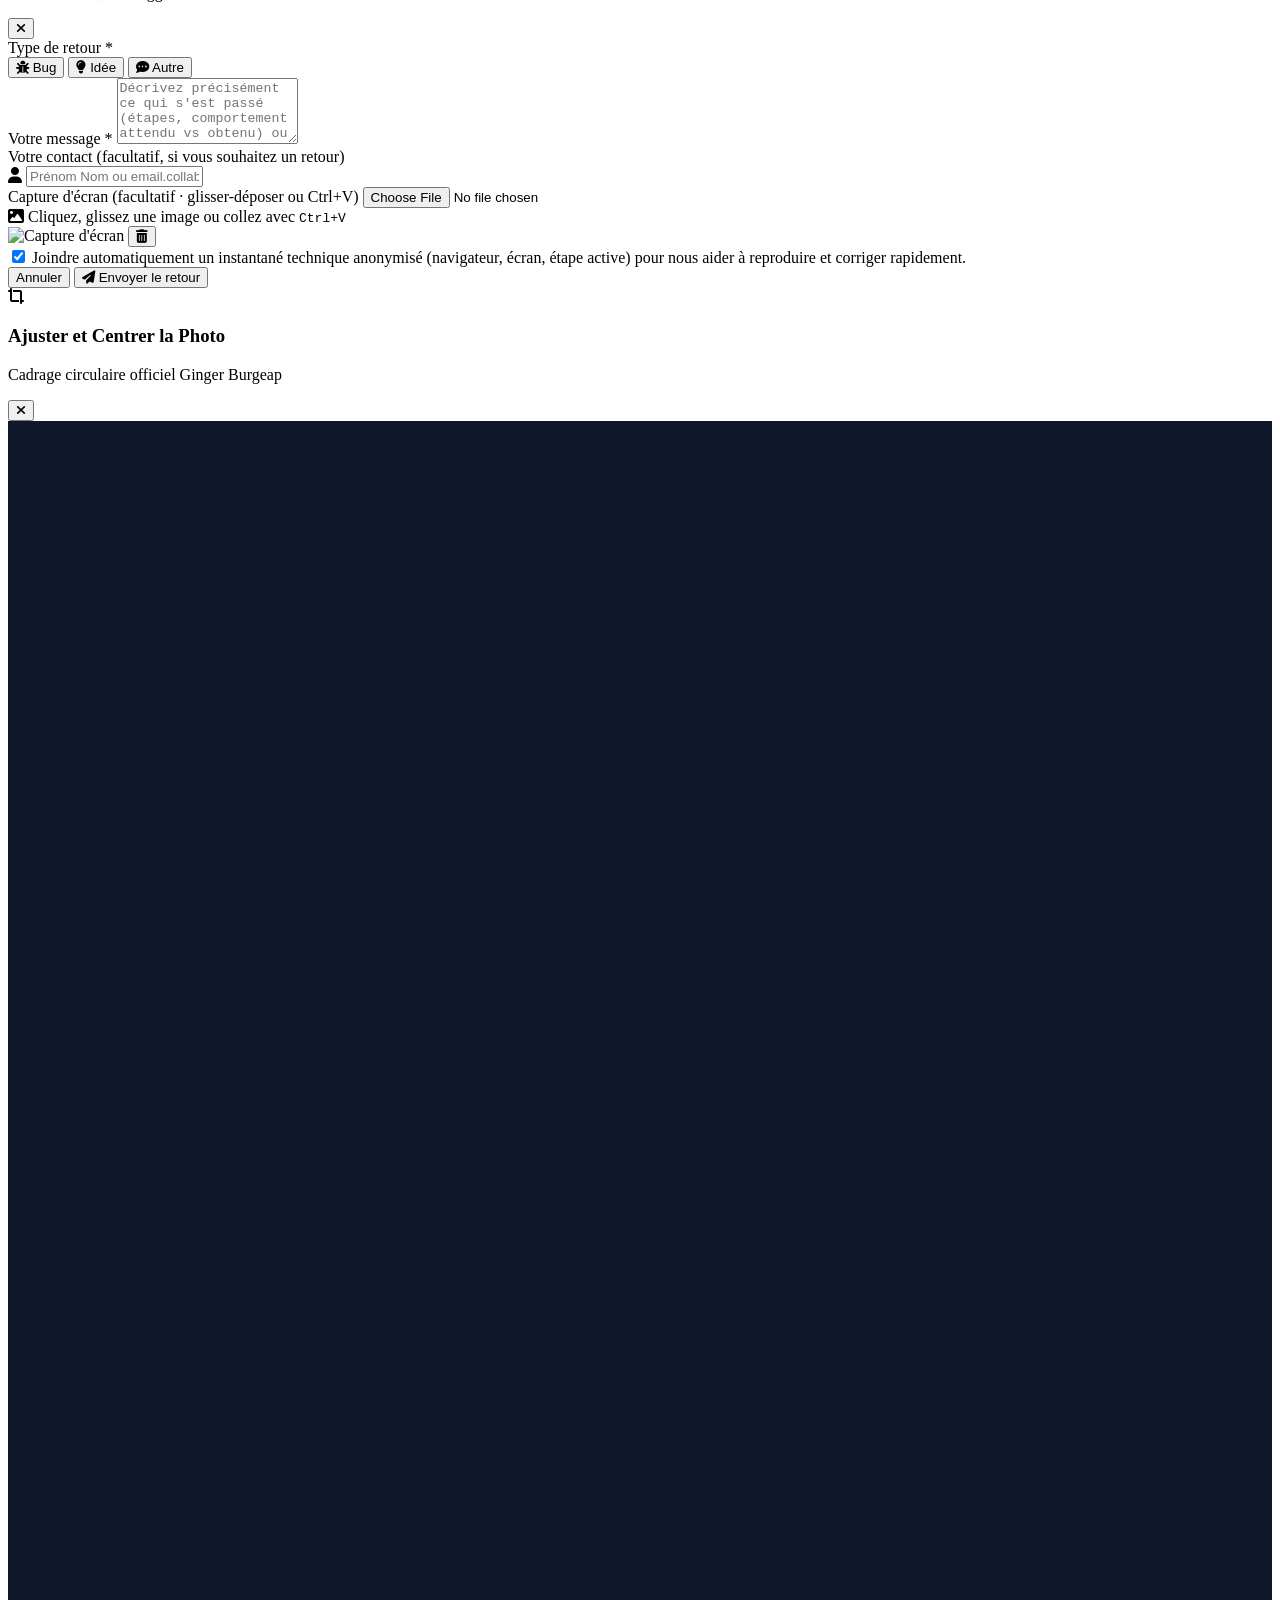
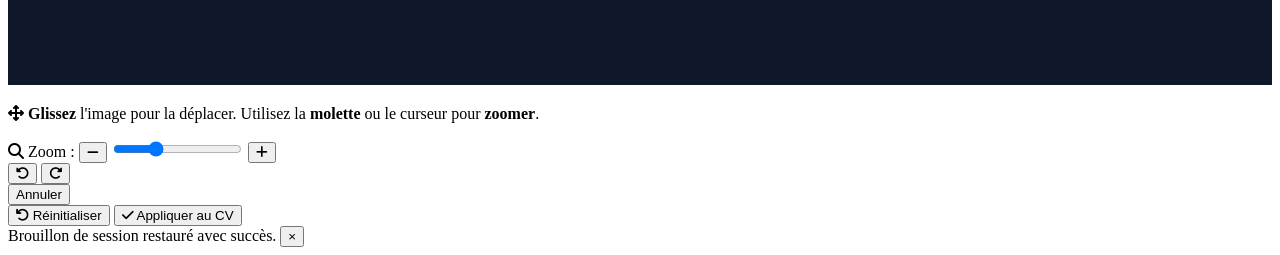
==== commit 56786c45: "feat(feedback): ajouter le module de feedback utilisateur et signalement de bugs - Ajout du bouton F" ====
--- a/app/static/index.html
+++ b/app/static/index.html
@@ -77,6 +77,12 @@
           <i class="fa-solid fa-plus text-burgeap-green"></i> Nouveau Collaborateur
         </button>
 
+        <!-- Feedback / Bug Report Button -->
+        <button id="btn-feedback" type="button" aria-label="Signaler un problème ou proposer une idée" title="Faire un retour (Bug / Suggestion)" class="h-8 px-2.5 rounded-lg bg-white/10 hover:bg-white/20 dark:bg-slate-800 dark:hover:bg-slate-700 text-white flex items-center gap-1.5 transition text-xs font-semibold focus:outline-none focus:ring-2 focus:ring-burgeap-green cursor-pointer">
+          <i class="fa-solid fa-bullhorn text-burgeap-green text-sm pointer-events-none"></i>
+          <span class="hidden sm:inline pointer-events-none">Feedback</span>
+        </button>
+
         <!-- About / Help Modal Button -->
         <button id="btn-about" type="button" onclick="if(window.__App &amp;&amp; window.__App.AboutController){ window.__App.AboutController.open(); } else { document.getElementById('modal-about').classList.remove('hidden'); }" aria-label="À propos de l'application et guide d'utilisation" title="À propos & Guide d'utilisation" class="h-8 px-2.5 rounded-lg bg-white/10 hover:bg-white/20 dark:bg-slate-800 dark:hover:bg-slate-700 text-white flex items-center gap-1.5 transition text-xs font-semibold focus:outline-none focus:ring-2 focus:ring-burgeap-green cursor-pointer">
           <i class="fa-solid fa-circle-question text-burgeap-green text-sm pointer-events-none"></i>
@@ -772,6 +778,113 @@
         </div>
         <button id="btn-about-footer-close" type="button" onclick="if(window.__App &amp;&amp; window.__App.AboutController){ window.__App.AboutController.close(); } else { document.getElementById('modal-about').classList.add('hidden'); }" class="px-4 py-1.5 rounded-lg text-xs font-bold bg-burgeap-blue hover:bg-burgeap-dark dark:bg-slate-800 dark:hover:bg-slate-700 text-white transition focus:outline-none focus:ring-2 focus:ring-burgeap-green cursor-pointer">
           Fermer
+        </button>
+      </div>
+
+    </div>
+  </div>
+
+  <!-- Modal Feedback & Remontée de Bugs -->
+  <div id="modal-feedback" class="fixed inset-0 z-[115] bg-slate-950/75 backdrop-blur-sm hidden flex items-center justify-center p-3 sm:p-5 transition-all duration-200" role="dialog" aria-modal="true" aria-labelledby="modal-feedback-title">
+    <div id="modal-feedback-content" class="relative w-full max-w-lg bg-white dark:bg-slate-900 rounded-2xl shadow-2xl border border-slate-200 dark:border-slate-800 flex flex-col max-h-[92vh] overflow-hidden animate-modal-pop">
+      
+      <!-- Modal Header -->
+      <div class="bg-gradient-to-r from-burgeap-blue via-burgeap-blue to-burgeap-dark dark:from-slate-900 dark:via-slate-900 dark:to-slate-950 px-5 sm:px-6 py-4 flex items-center justify-between border-b-2 border-burgeap-green text-white shrink-0">
+        <div class="flex items-center space-x-3">
+          <div class="w-9 h-9 rounded-xl bg-white/10 border border-white/20 flex items-center justify-center text-burgeap-green text-lg shrink-0">
+            <i class="fa-solid fa-bullhorn"></i>
+          </div>
+          <div>
+            <h3 id="modal-feedback-title" class="font-bold text-base sm:text-lg leading-tight text-white">Transmettre un retour</h3>
+            <p class="text-xs text-slate-300 mt-0.5">Une anomalie, une suggestion d'amélioration ou une idée ?</p>
+          </div>
+        </div>
+        <button id="btn-feedback-close" type="button" aria-label="Fermer la fenêtre" class="w-8 h-8 rounded-lg text-slate-300 hover:text-white hover:bg-white/10 transition flex items-center justify-center cursor-pointer focus:outline-none focus:ring-2 focus:ring-burgeap-green">
+          <i class="fa-solid fa-xmark text-lg pointer-events-none"></i>
+        </button>
+      </div>
+
+      <!-- Modal Body -->
+      <div class="p-5 sm:p-6 space-y-4 overflow-y-auto text-xs">
+        <!-- Category Selection Pills -->
+        <div>
+          <label class="block text-xs font-bold text-slate-700 dark:text-slate-300 mb-2">
+            Type de retour <span class="text-red-500">*</span>
+          </label>
+          <div class="grid grid-cols-3 gap-2" role="group" aria-label="Catégorie du feedback">
+            <button id="feedback-pill-bug" type="button" data-category="bug" class="feedback-cat-pill py-2 px-3 rounded-xl border text-xs font-semibold flex items-center justify-center gap-1.5 transition cursor-pointer border-rose-500 bg-rose-50 text-rose-700 dark:bg-rose-950/40 dark:text-rose-300 dark:border-rose-500/60 shadow-xs">
+              <i class="fa-solid fa-bug text-sm"></i>
+              <span>Bug</span>
+            </button>
+            <button id="feedback-pill-idea" type="button" data-category="idea" class="feedback-cat-pill py-2 px-3 rounded-xl border text-xs font-semibold flex items-center justify-center gap-1.5 transition cursor-pointer border-slate-200 dark:border-slate-700 bg-slate-50 dark:bg-slate-800/60 text-slate-600 dark:text-slate-300 hover:border-amber-400">
+              <i class="fa-solid fa-lightbulb text-sm text-amber-500"></i>
+              <span>Idée</span>
+            </button>
+            <button id="feedback-pill-other" type="button" data-category="other" class="feedback-cat-pill py-2 px-3 rounded-xl border text-xs font-semibold flex items-center justify-center gap-1.5 transition cursor-pointer border-slate-200 dark:border-slate-700 bg-slate-50 dark:bg-slate-800/60 text-slate-600 dark:text-slate-300 hover:border-burgeap-blue">
+              <i class="fa-solid fa-comment-dots text-sm text-burgeap-blue dark:text-burgeap-green"></i>
+              <span>Autre</span>
+            </button>
+          </div>
+        </div>
+
+        <!-- Feedback Message Area -->
+        <div>
+          <label for="feedback-message" class="block text-xs font-bold text-slate-700 dark:text-slate-300 mb-1.5">
+            Votre message <span class="text-red-500">*</span>
+          </label>
+          <textarea id="feedback-message" rows="4" required placeholder="Décrivez précisément ce qui s'est passé (étapes, comportement attendu vs obtenu) ou votre proposition..." class="w-full text-xs rounded-xl border border-slate-300 dark:border-slate-700 bg-white dark:bg-slate-800 text-slate-900 dark:text-slate-100 p-3 placeholder-slate-400 dark:placeholder-slate-500 focus:outline-none focus:ring-2 focus:ring-burgeap-blue dark:focus:ring-burgeap-green resize-y"></textarea>
+        </div>
+
+        <!-- Optional Contact -->
+        <div>
+          <label for="feedback-contact" class="block text-xs font-bold text-slate-700 dark:text-slate-300 mb-1.5">
+            Votre contact <span class="text-[10px] text-slate-500 font-normal">(facultatif, si vous souhaitez un retour)</span>
+          </label>
+          <div class="relative">
+            <span class="absolute inset-y-0 left-0 pl-3 flex items-center pointer-events-none text-slate-400 text-xs">
+              <i class="fa-solid fa-user"></i>
+            </span>
+            <input id="feedback-contact" type="text" placeholder="Prénom Nom ou email.collaborateur@burgeap.fr" class="w-full text-xs rounded-xl border border-slate-300 dark:border-slate-700 bg-white dark:bg-slate-800 text-slate-900 dark:text-slate-100 pl-8 pr-3 py-2 placeholder-slate-400 dark:placeholder-slate-500 focus:outline-none focus:ring-2 focus:ring-burgeap-blue dark:focus:ring-burgeap-green">
+          </div>
+        </div>
+
+        <!-- Optional Screenshot Upload / Paste Zone -->
+        <div>
+          <label class="block text-xs font-bold text-slate-700 dark:text-slate-300 mb-1.5">
+            Capture d'écran <span class="text-[10px] text-slate-500 font-normal">(facultatif · glisser-déposer ou Ctrl+V)</span>
+          </label>
+          <input type="file" id="feedback-screenshot-input" accept="image/*" class="hidden">
+          
+          <div id="feedback-screenshot-dropzone" class="border-2 border-dashed border-slate-300 dark:border-slate-700 hover:border-burgeap-blue dark:hover:border-burgeap-green rounded-xl p-3 text-center cursor-pointer transition flex items-center justify-center gap-2 group bg-slate-50 dark:bg-slate-800/40">
+            <i class="fa-solid fa-image text-slate-400 group-hover:text-burgeap-blue dark:group-hover:text-burgeap-green text-base transition"></i>
+            <span class="text-xs text-slate-600 dark:text-slate-300 font-medium">Cliquez, glissez une image ou collez avec <kbd class="px-1.5 py-0.5 rounded bg-slate-200 dark:bg-slate-700 font-mono text-[10px] text-slate-700 dark:text-slate-200">Ctrl+V</kbd></span>
+          </div>
+
+          <div id="feedback-screenshot-preview" class="hidden relative mt-2 rounded-xl overflow-hidden border border-slate-200 dark:border-slate-700 bg-slate-950 flex items-center justify-center max-h-40">
+            <img id="feedback-screenshot-img" src="" alt="Capture d'écran" class="max-h-40 object-contain mx-auto">
+            <button id="feedback-screenshot-remove" type="button" title="Supprimer la capture" class="absolute top-2 right-2 w-7 h-7 rounded-full bg-slate-900/80 hover:bg-rose-600 text-white flex items-center justify-center text-xs transition shadow-md cursor-pointer">
+              <i class="fa-solid fa-trash-can"></i>
+            </button>
+          </div>
+        </div>
+
+        <!-- Diagnostic Snapshot Checkbox -->
+        <div class="pt-1">
+          <label class="flex items-start gap-2.5 cursor-pointer text-xs text-slate-600 dark:text-slate-400 select-none">
+            <input id="feedback-include-diag" type="checkbox" checked class="mt-0.5 rounded accent-burgeap-blue dark:accent-burgeap-green cursor-pointer">
+            <span>Joindre automatiquement un instantané technique anonymisé (navigateur, écran, étape active) pour nous aider à reproduire et corriger rapidement.</span>
+          </label>
+        </div>
+      </div>
+
+      <!-- Modal Footer -->
+      <div class="bg-slate-50 dark:bg-slate-950 px-5 sm:px-6 py-3 border-t border-slate-200 dark:border-slate-800 flex items-center justify-between shrink-0">
+        <button id="btn-feedback-cancel" type="button" class="px-3.5 py-2 rounded-xl text-xs font-semibold text-slate-600 dark:text-slate-300 hover:bg-slate-100 dark:hover:bg-slate-800 transition cursor-pointer">
+          Annuler
+        </button>
+        <button id="btn-feedback-submit" type="button" class="px-5 py-2 rounded-xl text-xs font-bold text-white bg-burgeap-blue hover:bg-burgeap-dark dark:bg-burgeap-blue dark:hover:bg-burgeap-dark shadow-sm transition flex items-center gap-1.5 focus:outline-none focus:ring-2 focus:ring-burgeap-green cursor-pointer">
+          <i id="btn-feedback-submit-icon" class="fa-solid fa-paper-plane text-burgeap-green"></i>
+          <span id="btn-feedback-submit-text">Envoyer le retour</span>
         </button>
       </div>
 
@@ -854,7 +967,7 @@
   </div>
 
   <script src="/static/vendor/cropper.min.js"></script>
-  <script type="module" src="/static/js/main.js?v=25"></script>
+  <script type="module" src="/static/js/main.js?v=26"></script>
 </body>
 
 </html>
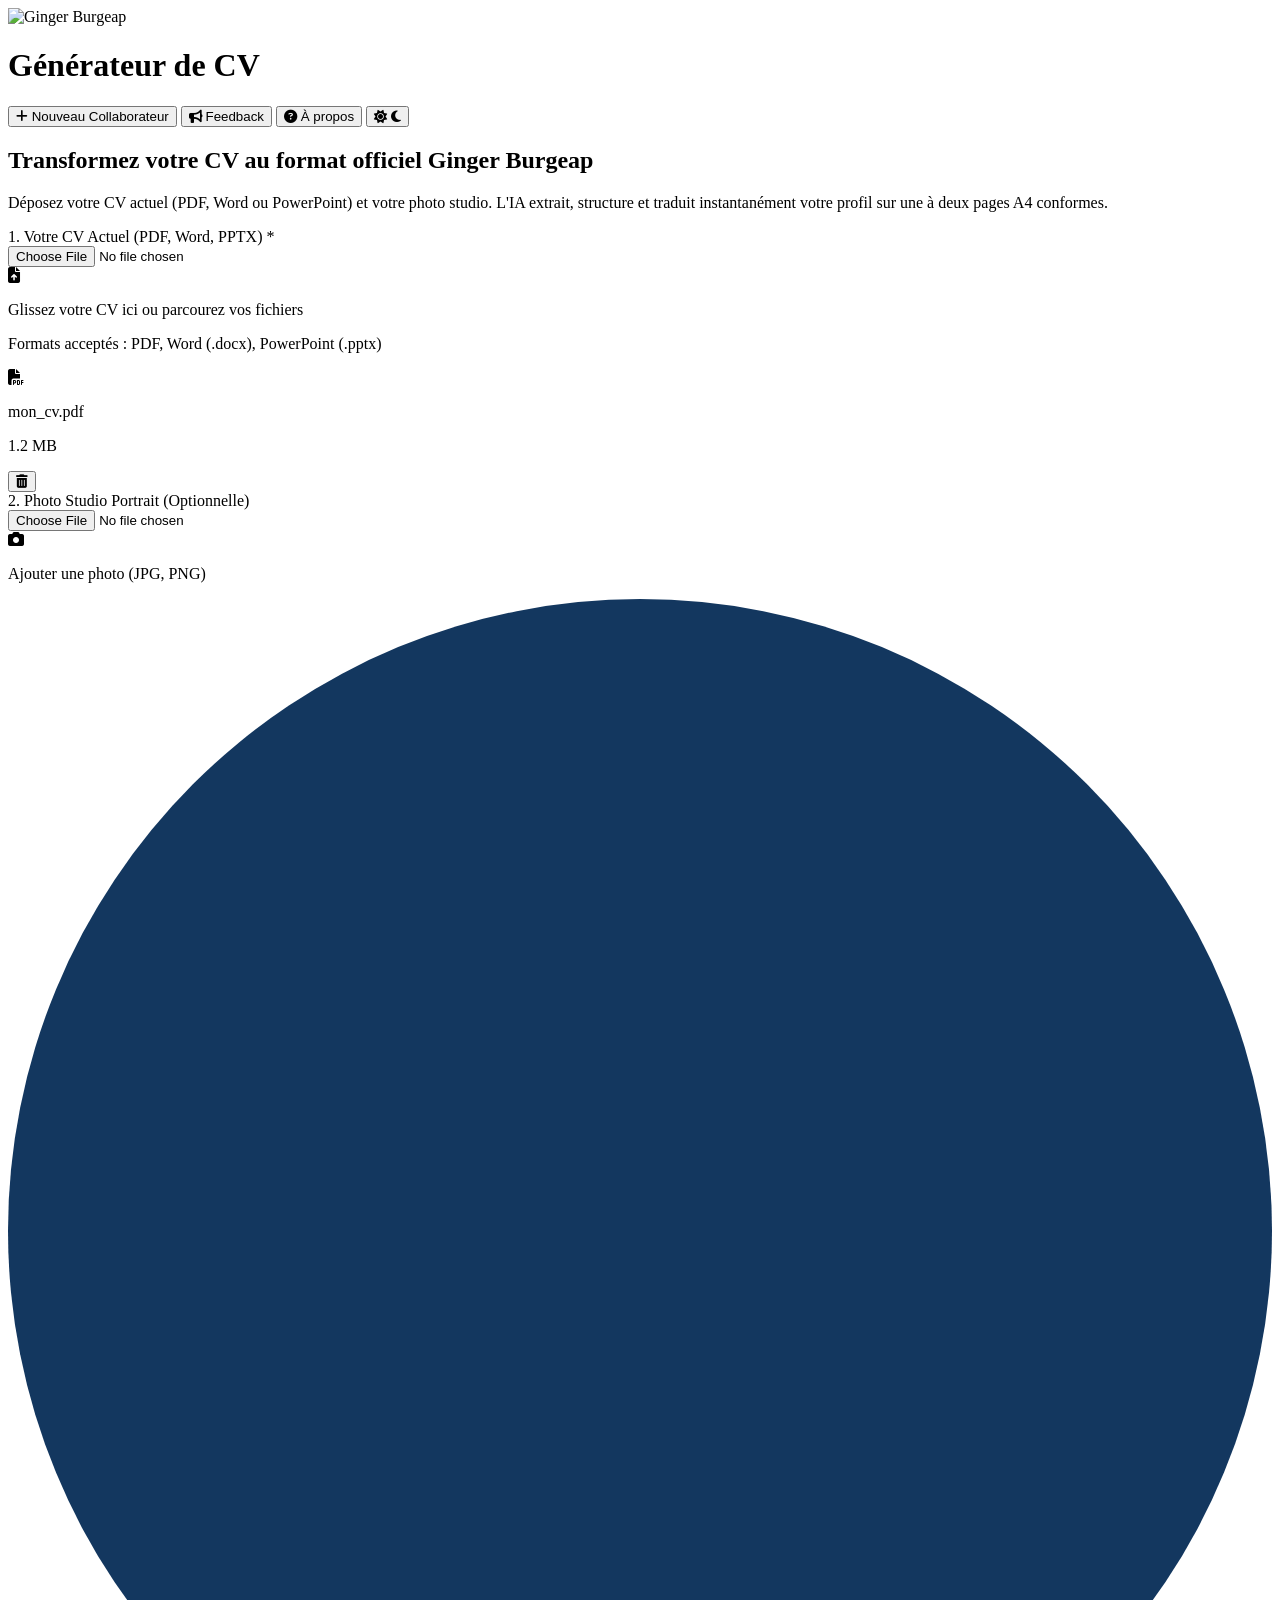
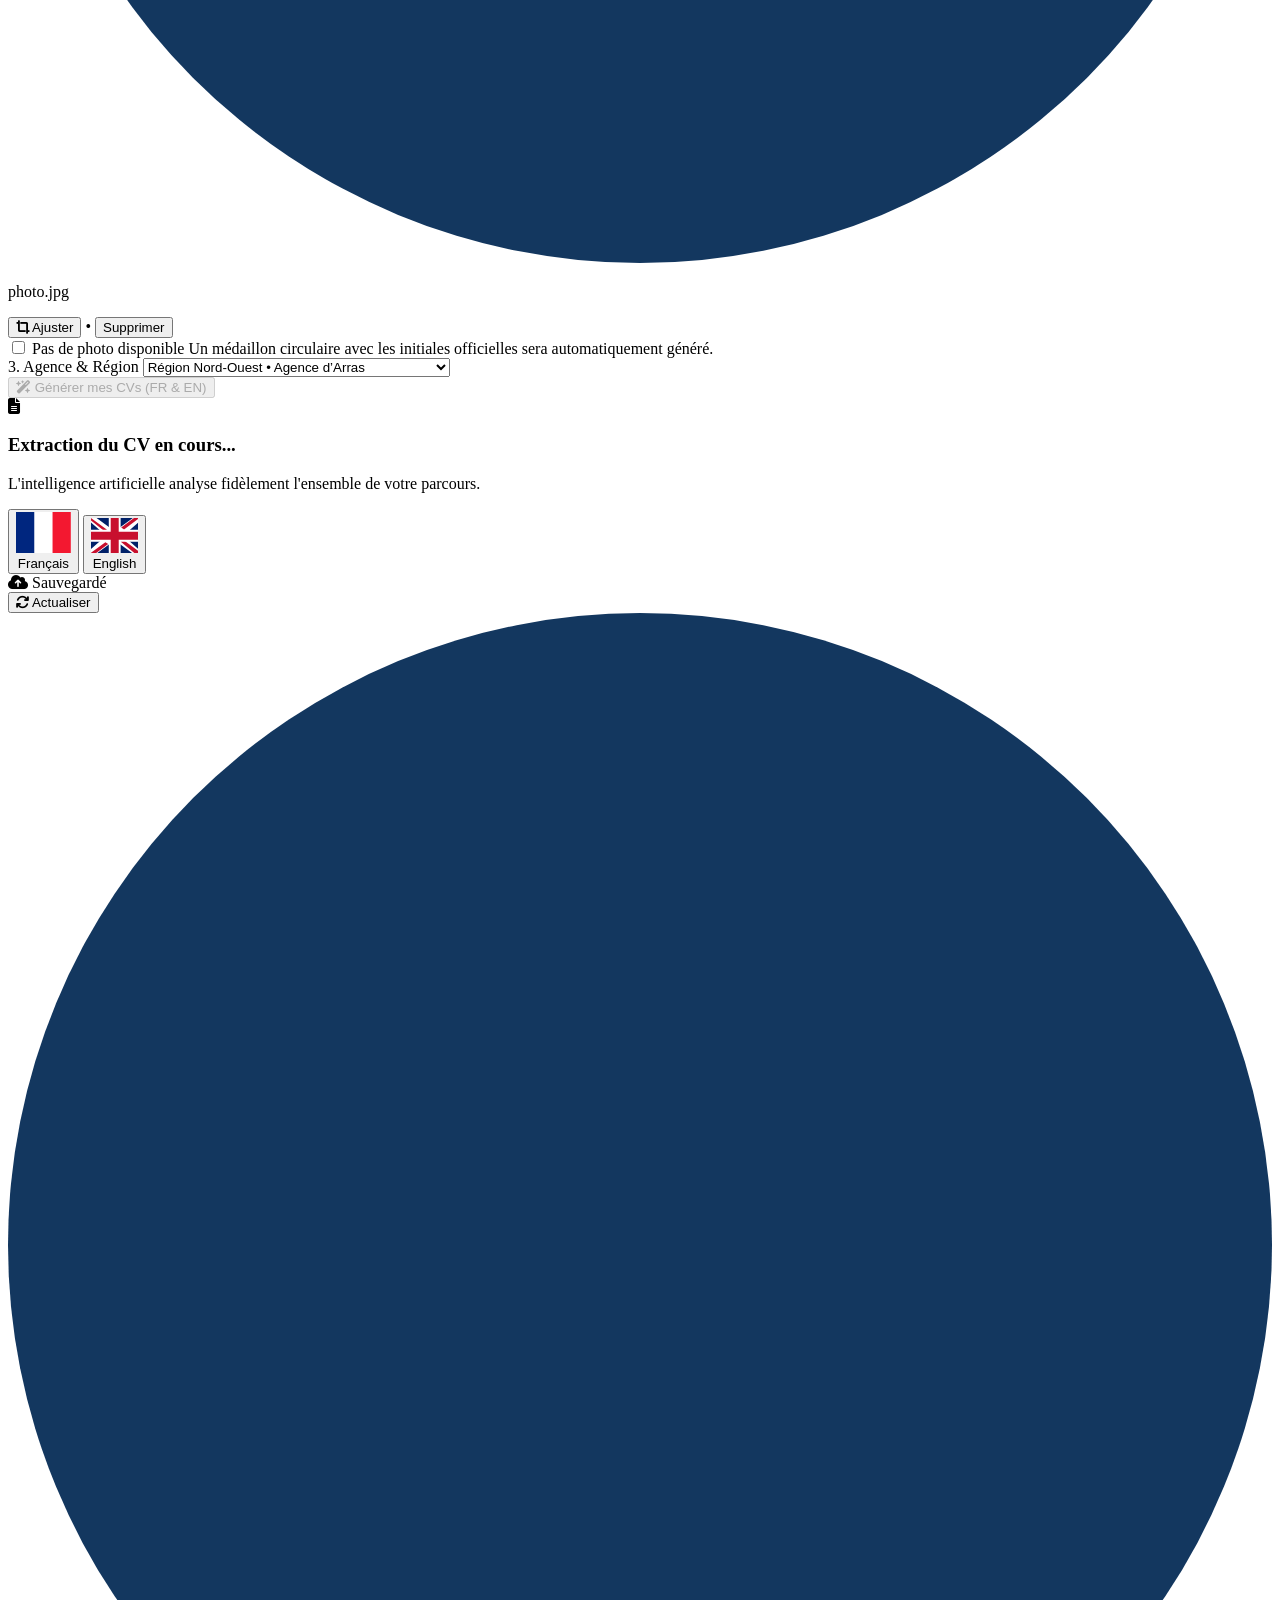
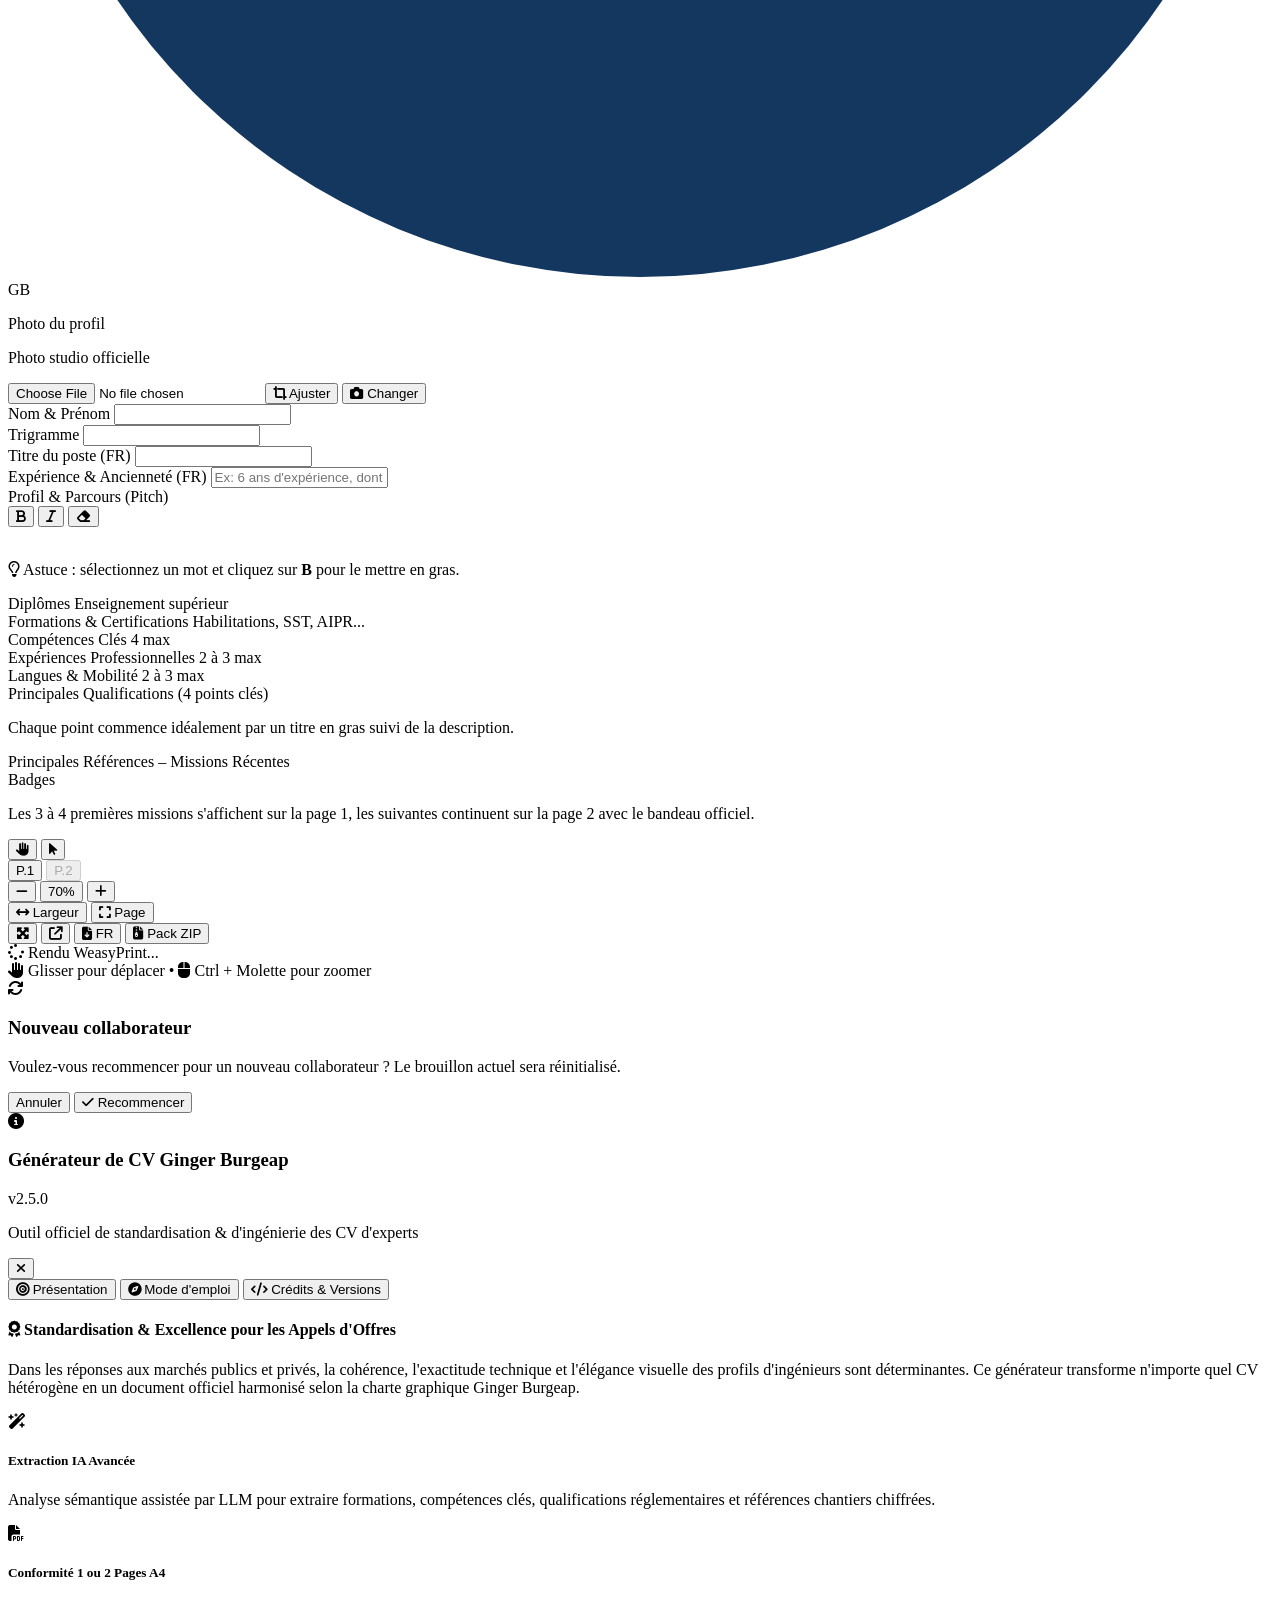
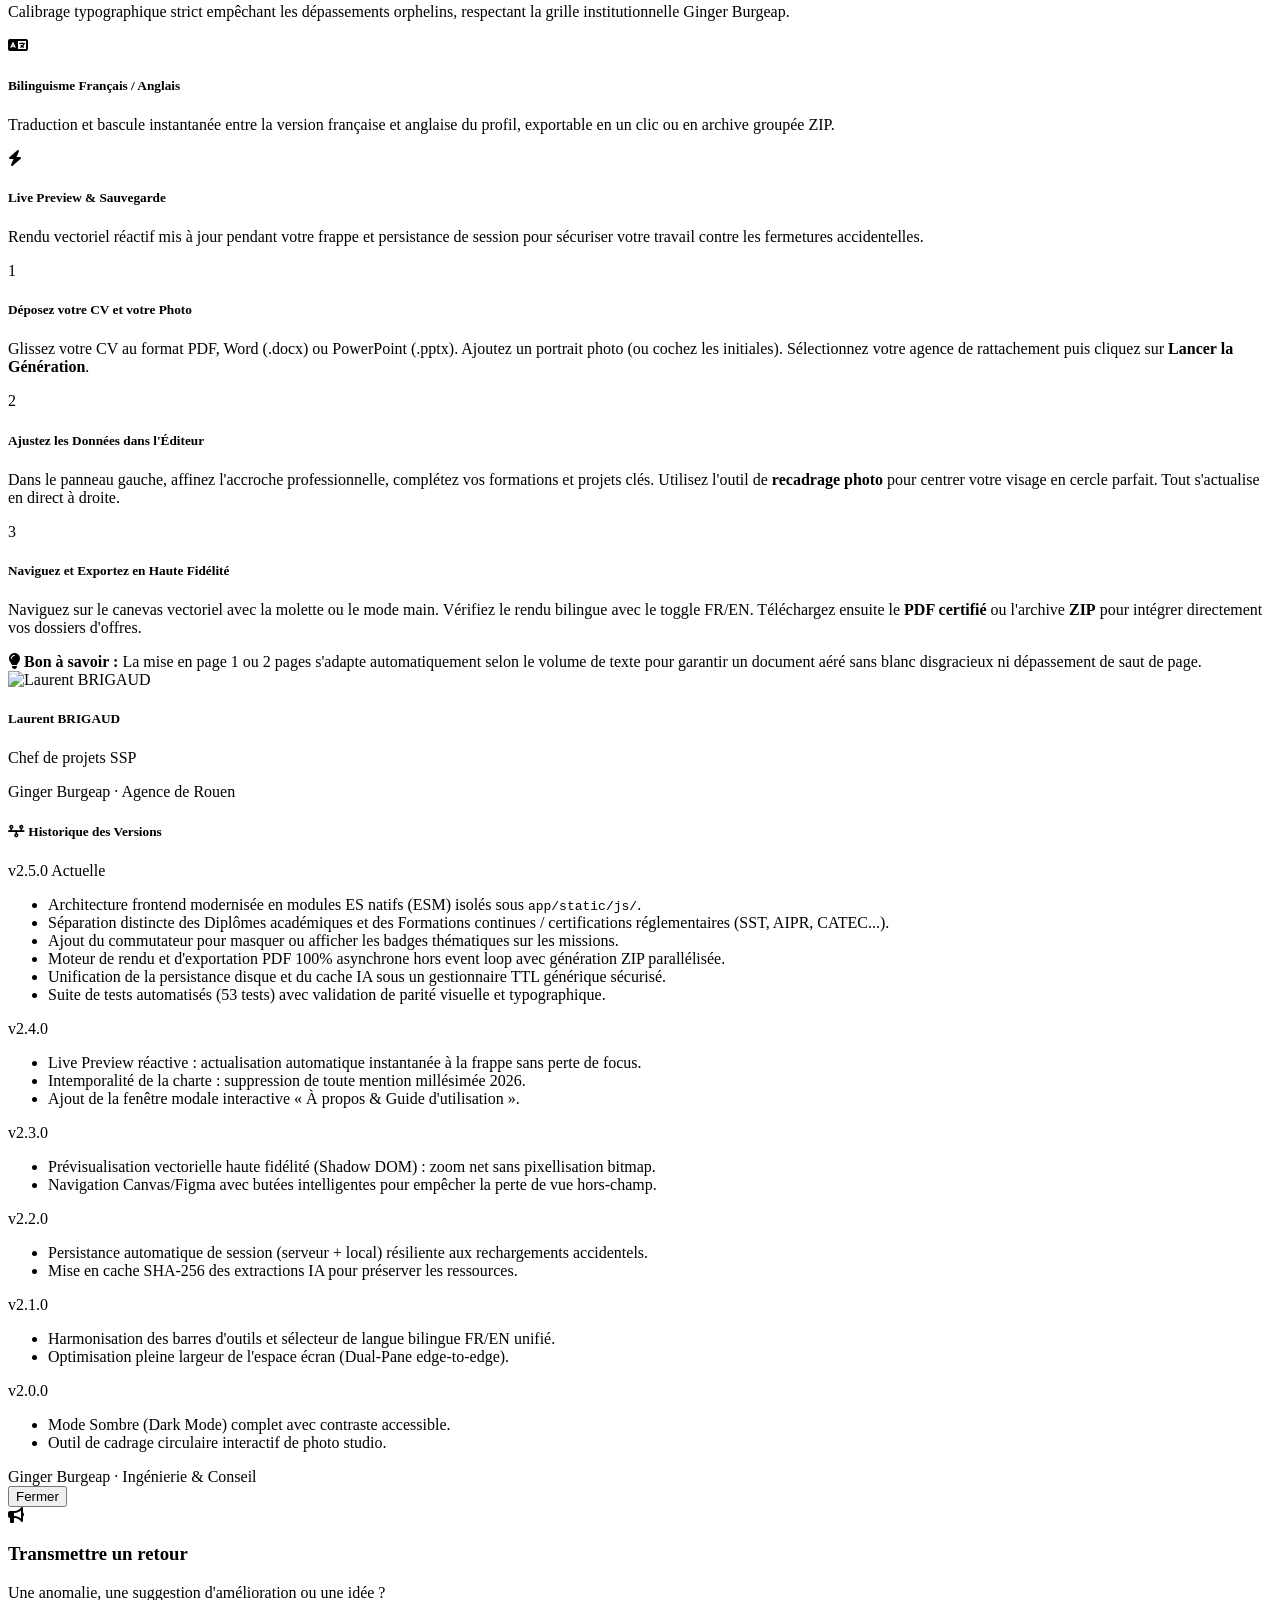
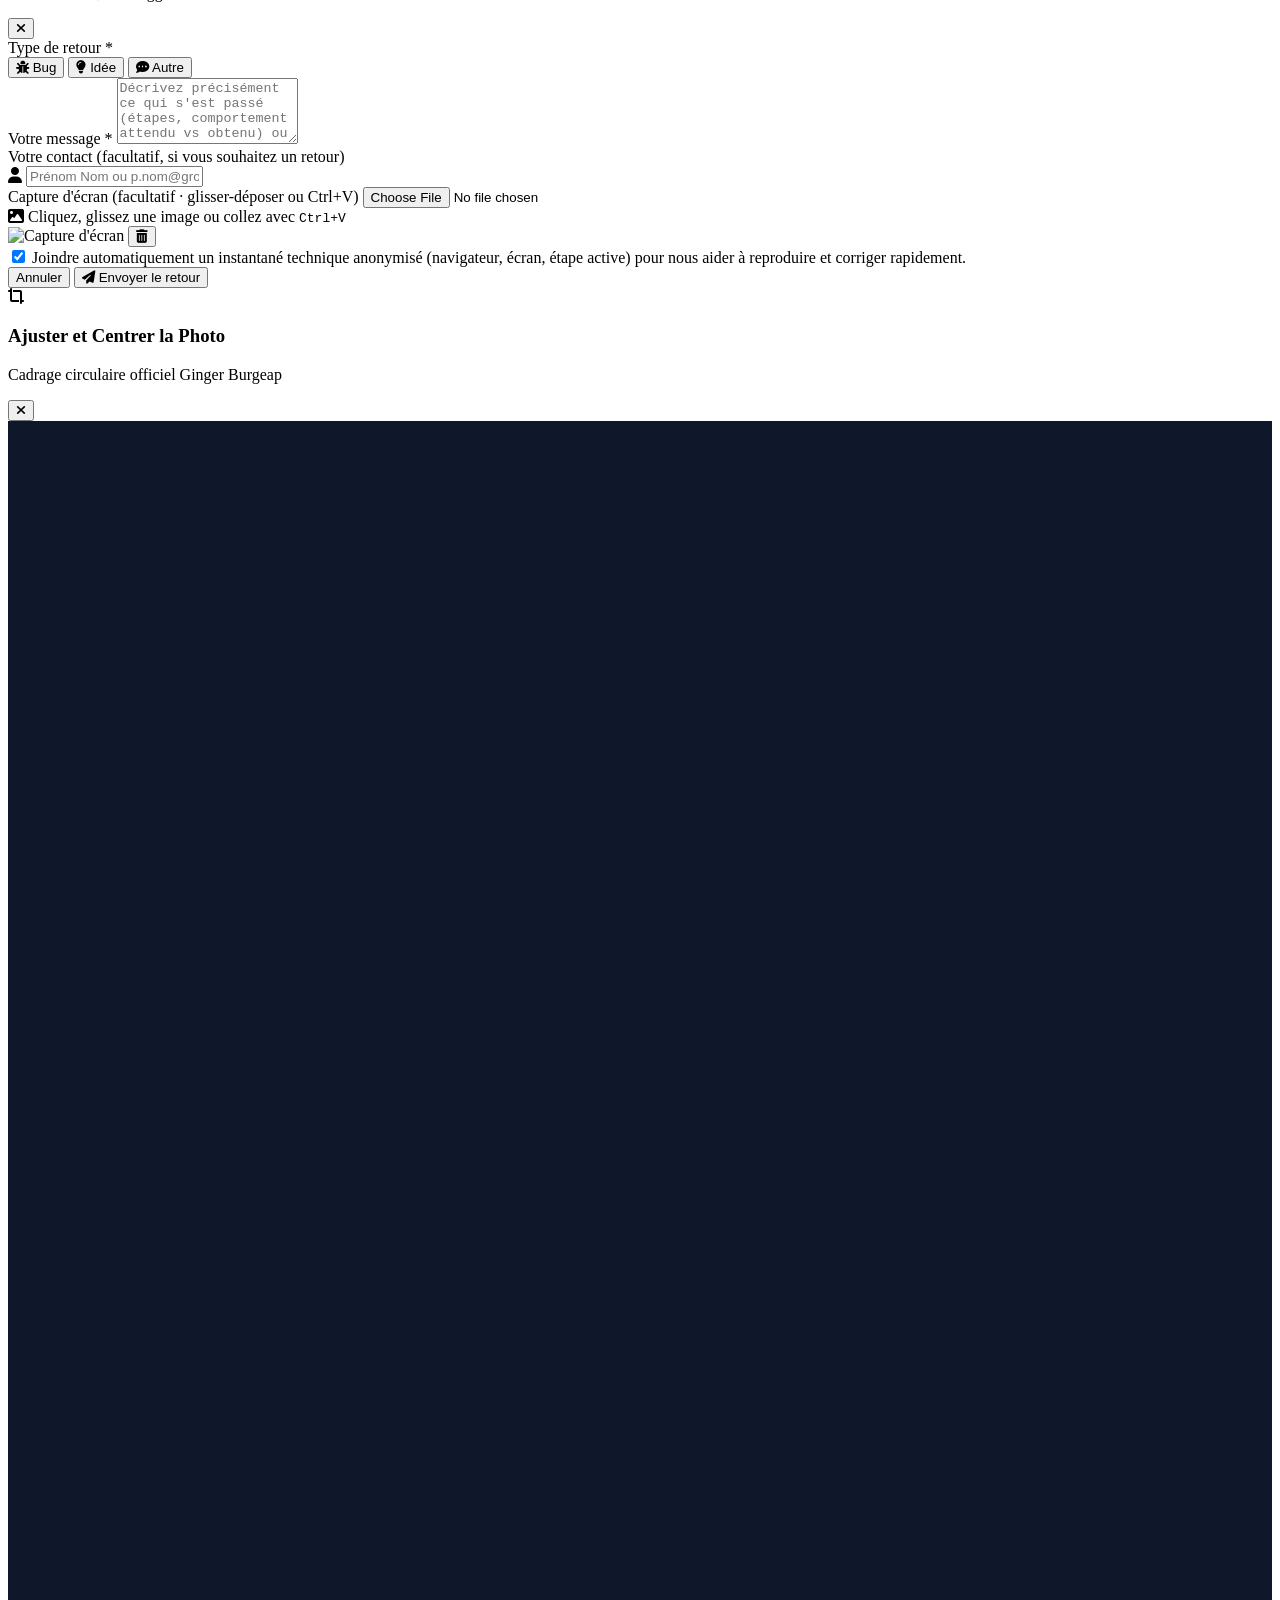
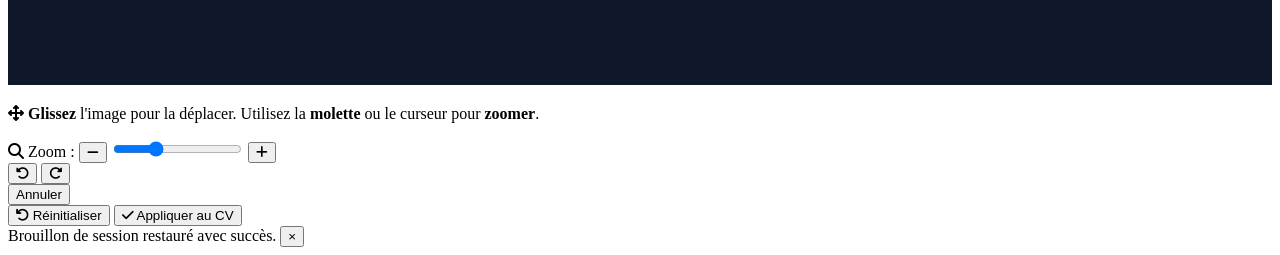
==== commit 0de04932: "fix(feedback): ajuster le format du placeholder email pour le domaine @groupeginger.com - Utilisatio" ====
--- a/app/static/index.html
+++ b/app/static/index.html
@@ -844,7 +844,7 @@
             <span class="absolute inset-y-0 left-0 pl-3 flex items-center pointer-events-none text-slate-400 text-xs">
               <i class="fa-solid fa-user"></i>
             </span>
-            <input id="feedback-contact" type="text" placeholder="Prénom Nom ou email.collaborateur@burgeap.fr" class="w-full text-xs rounded-xl border border-slate-300 dark:border-slate-700 bg-white dark:bg-slate-800 text-slate-900 dark:text-slate-100 pl-8 pr-3 py-2 placeholder-slate-400 dark:placeholder-slate-500 focus:outline-none focus:ring-2 focus:ring-burgeap-blue dark:focus:ring-burgeap-green">
+            <input id="feedback-contact" type="text" placeholder="Prénom Nom ou p.nom@groupeginger.com" class="w-full text-xs rounded-xl border border-slate-300 dark:border-slate-700 bg-white dark:bg-slate-800 text-slate-900 dark:text-slate-100 pl-8 pr-3 py-2 placeholder-slate-400 dark:placeholder-slate-500 focus:outline-none focus:ring-2 focus:ring-burgeap-blue dark:focus:ring-burgeap-green">
           </div>
         </div>
 
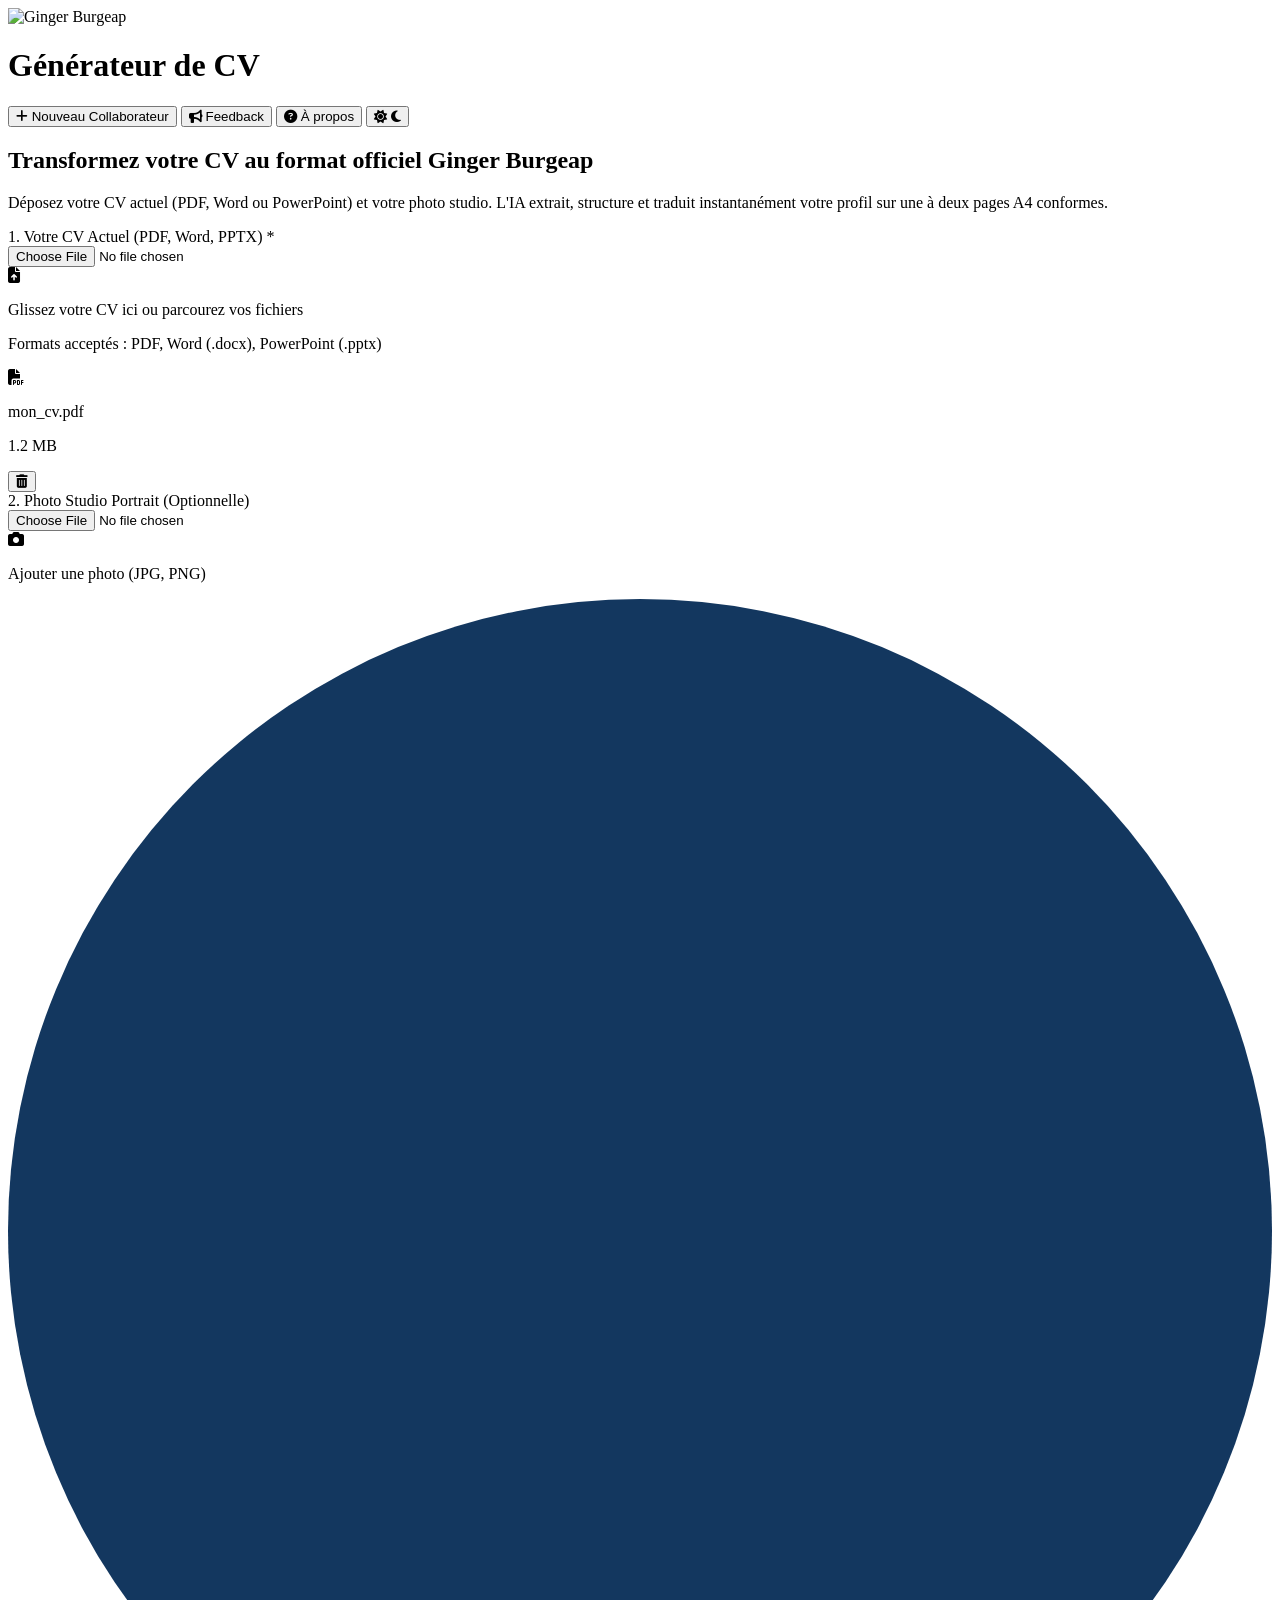
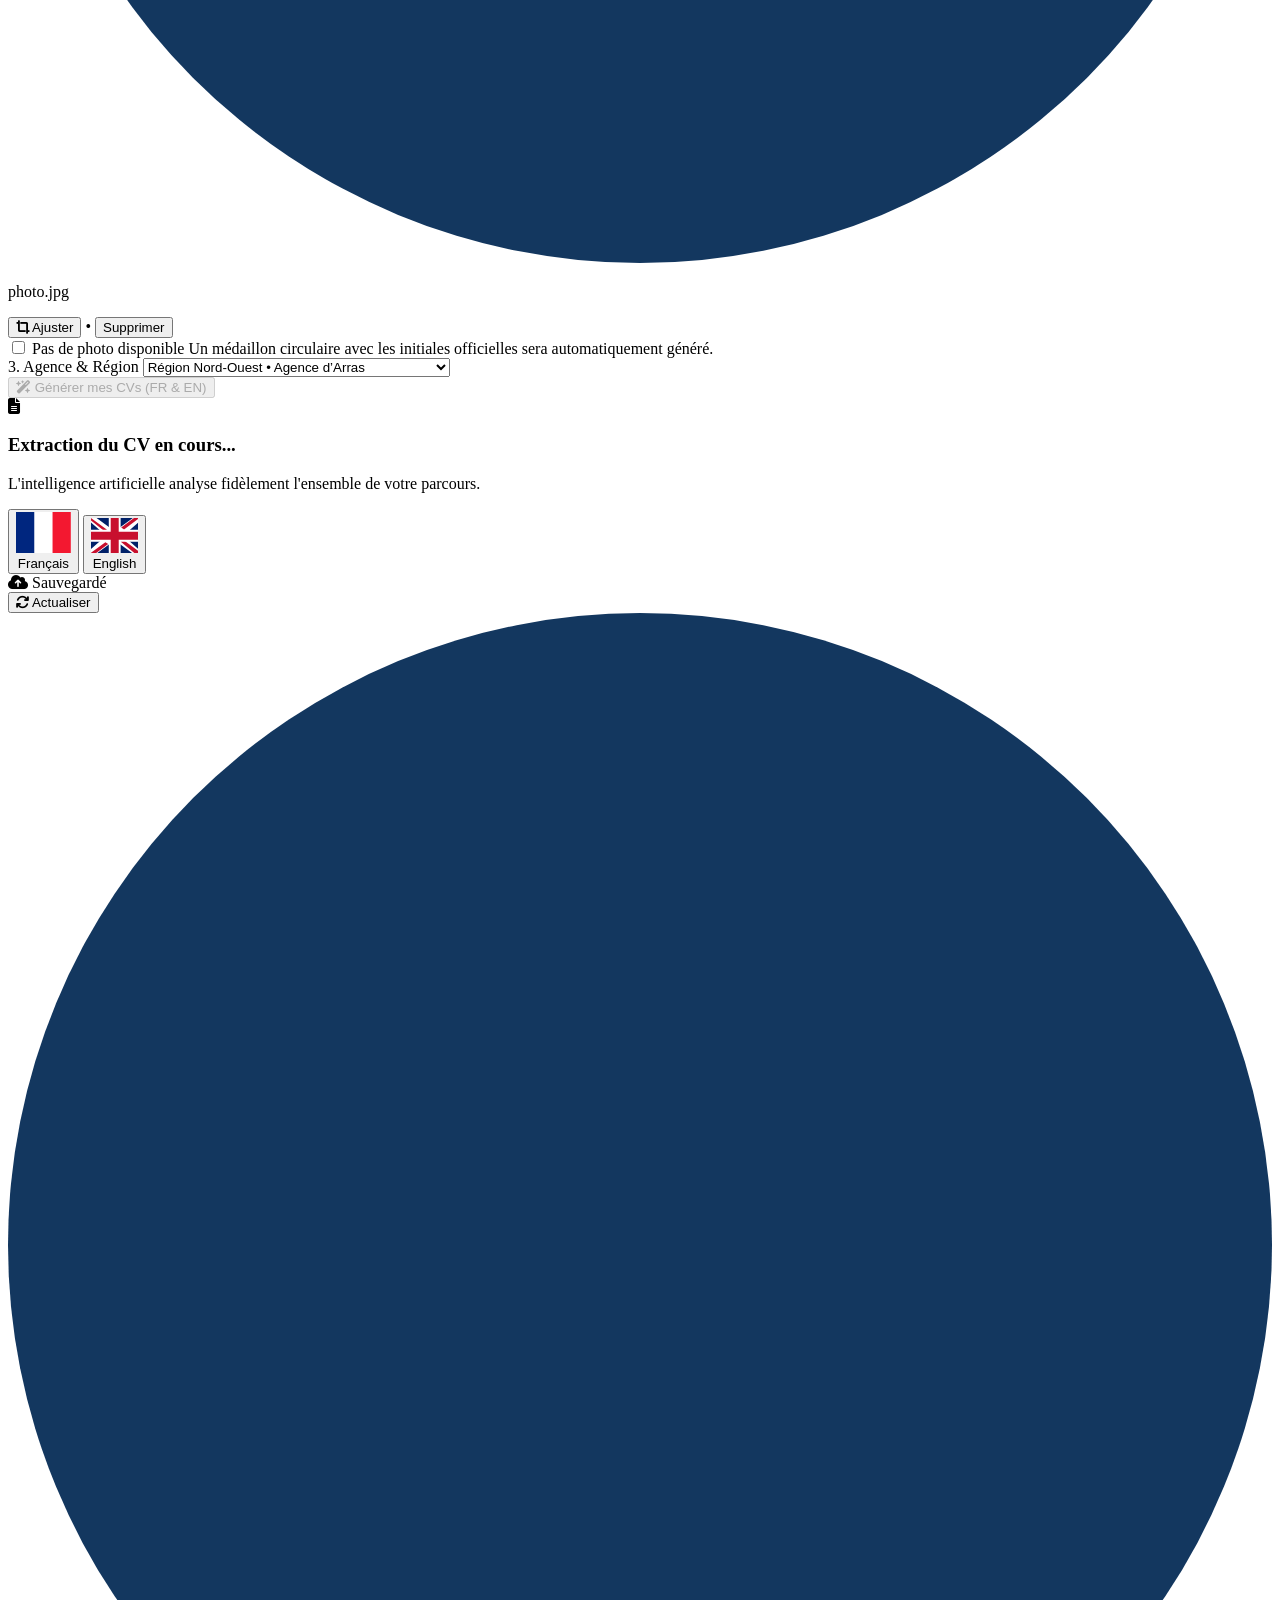
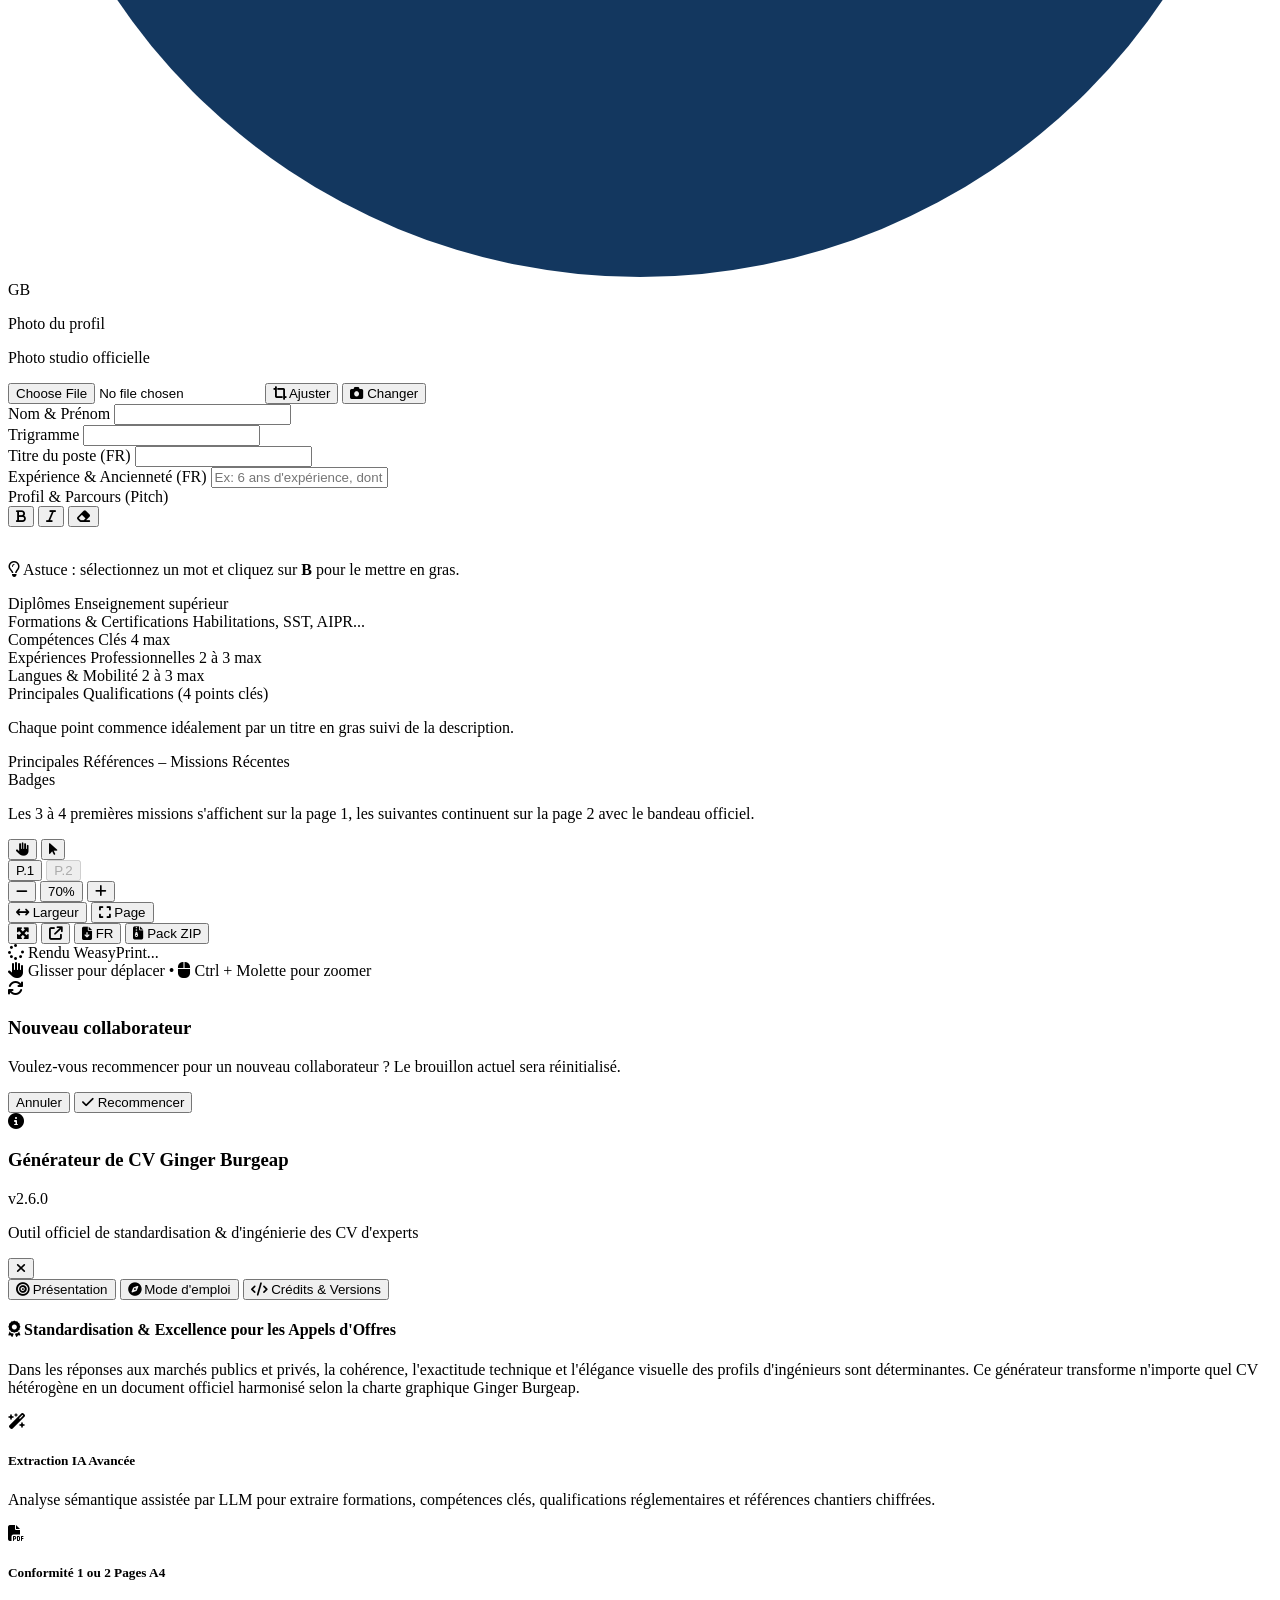
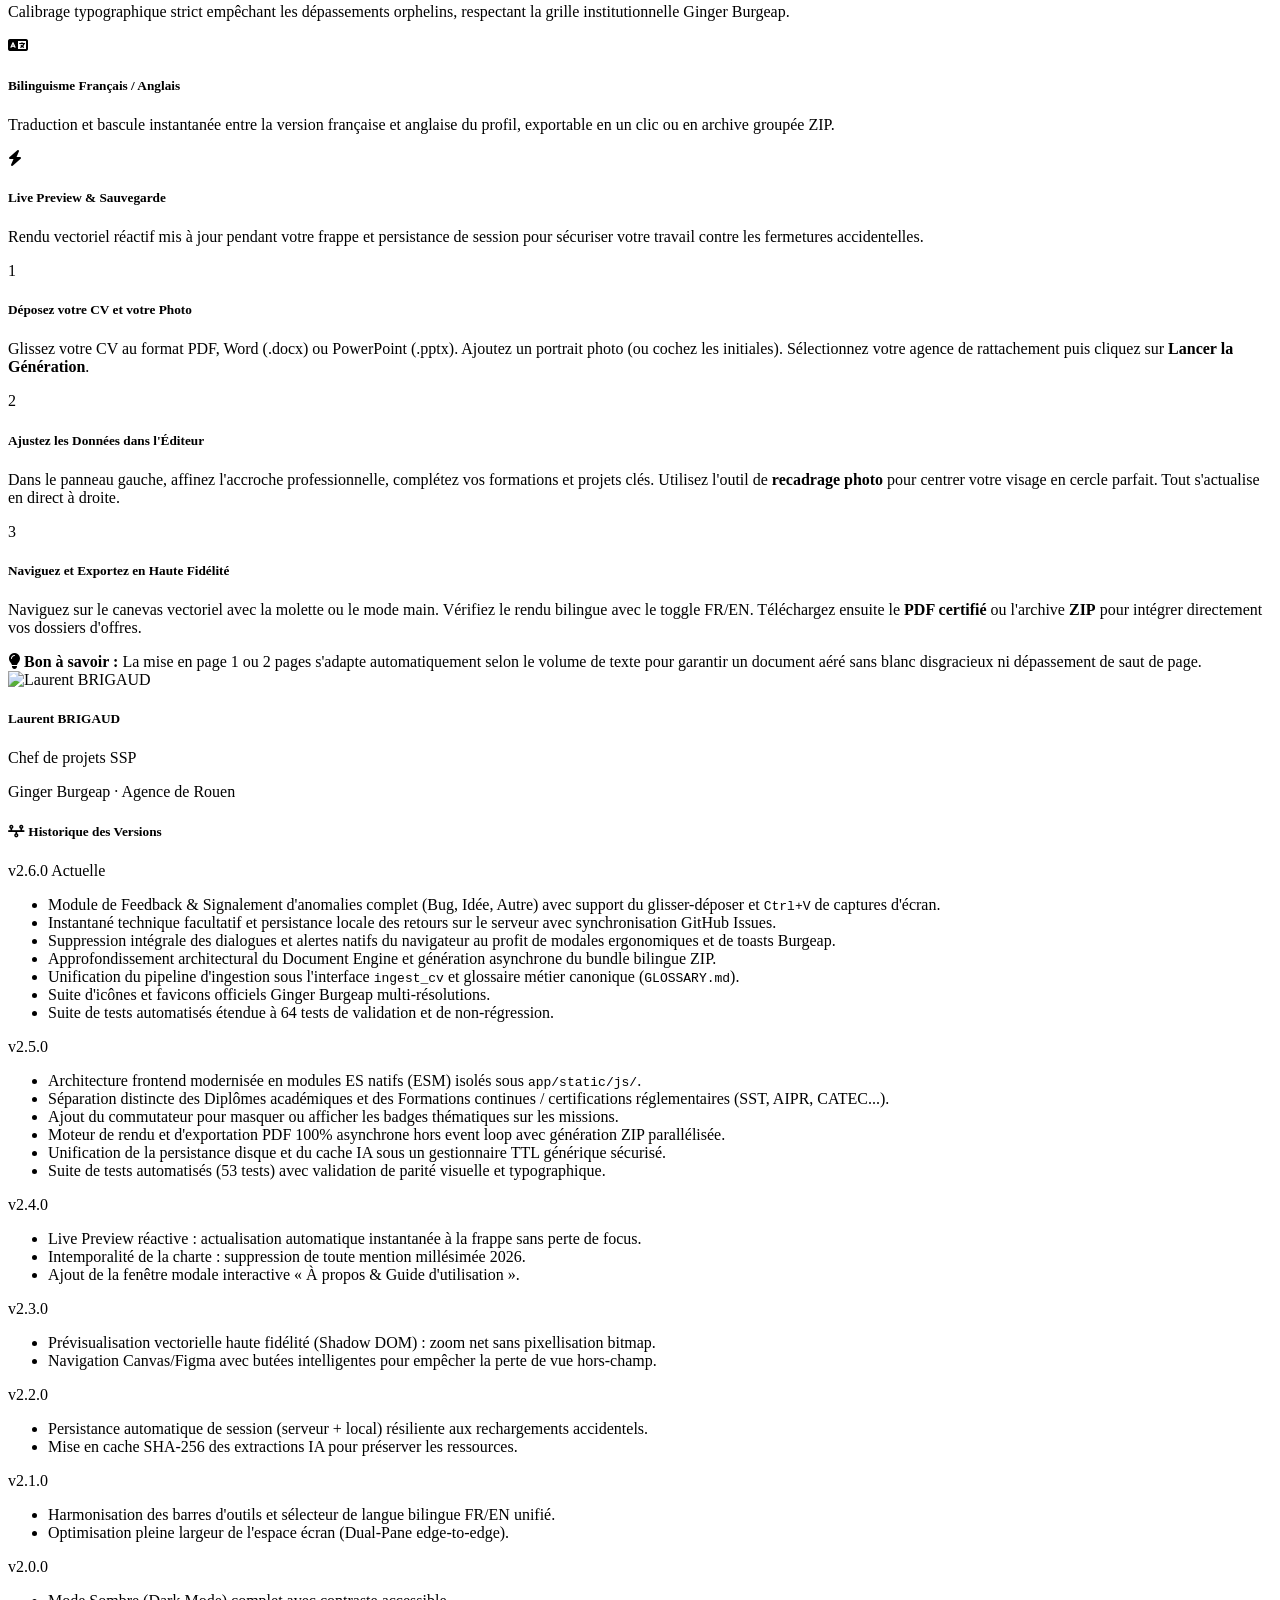
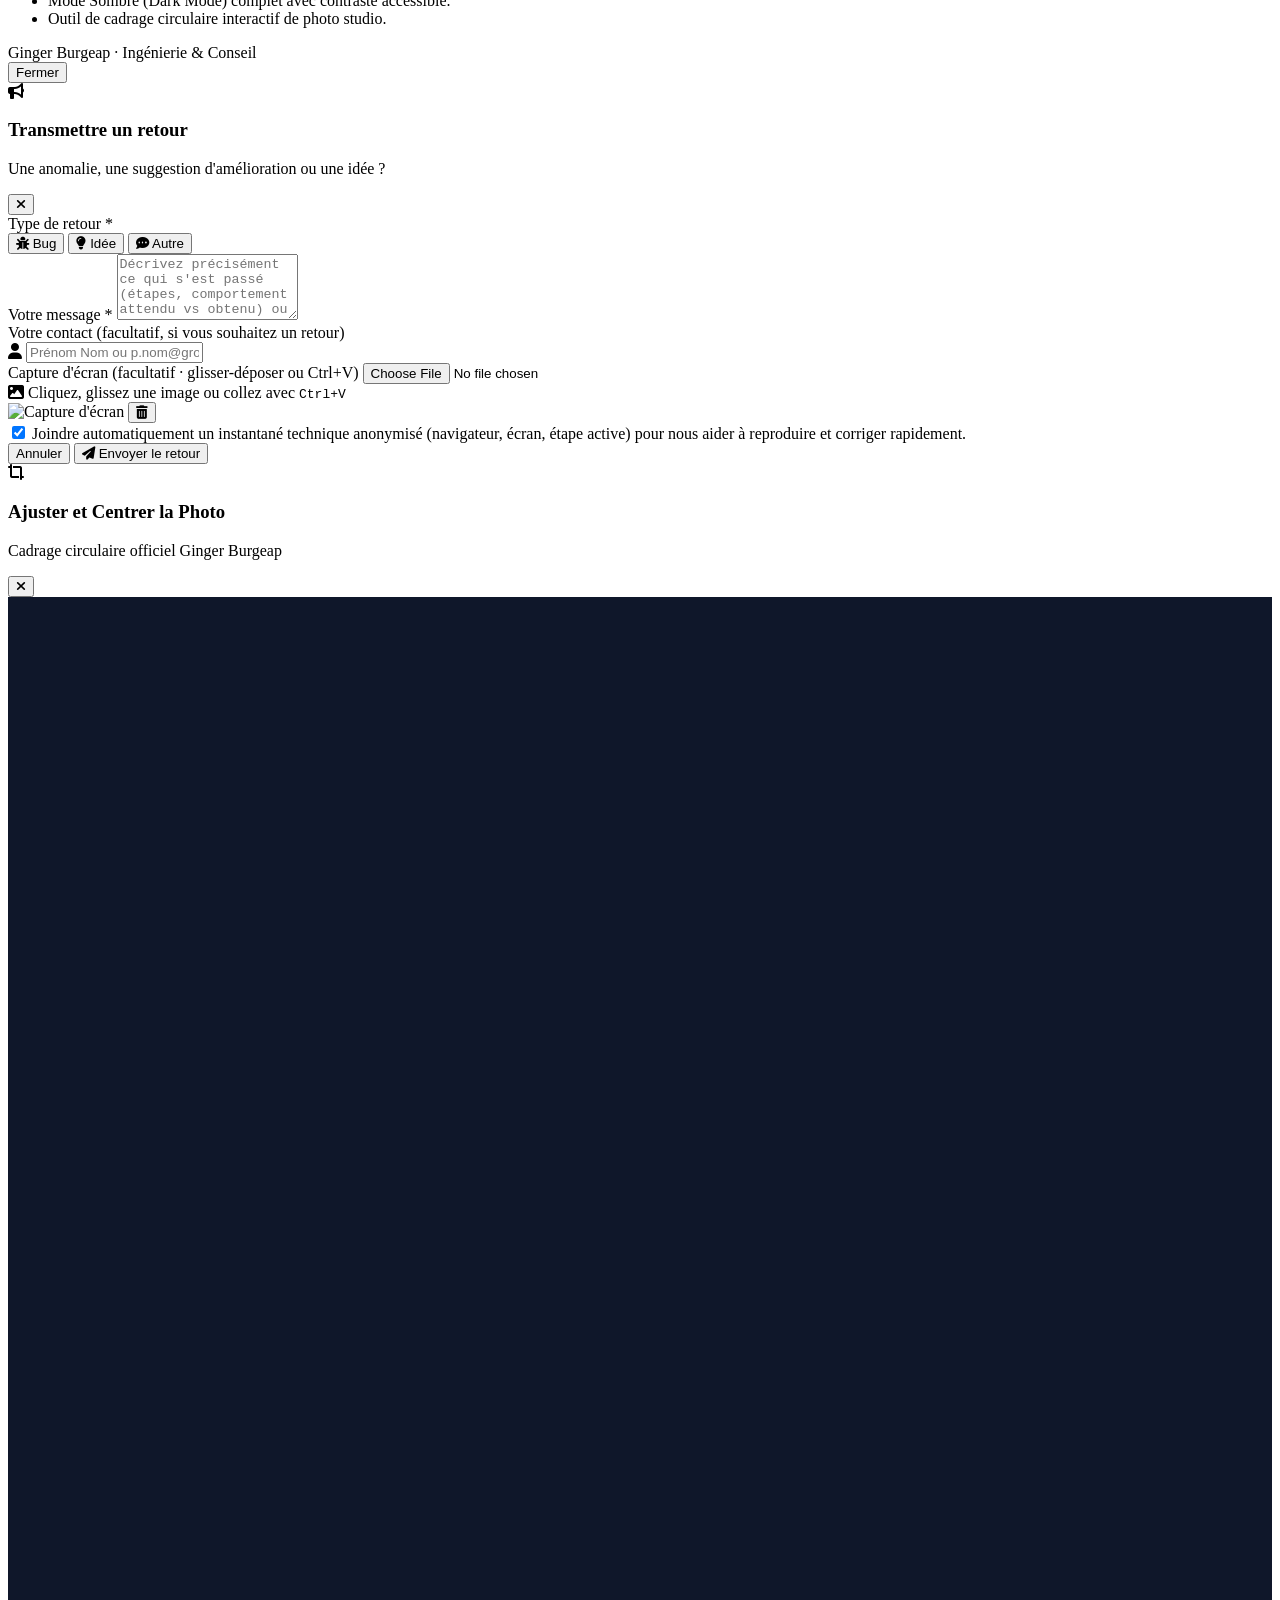
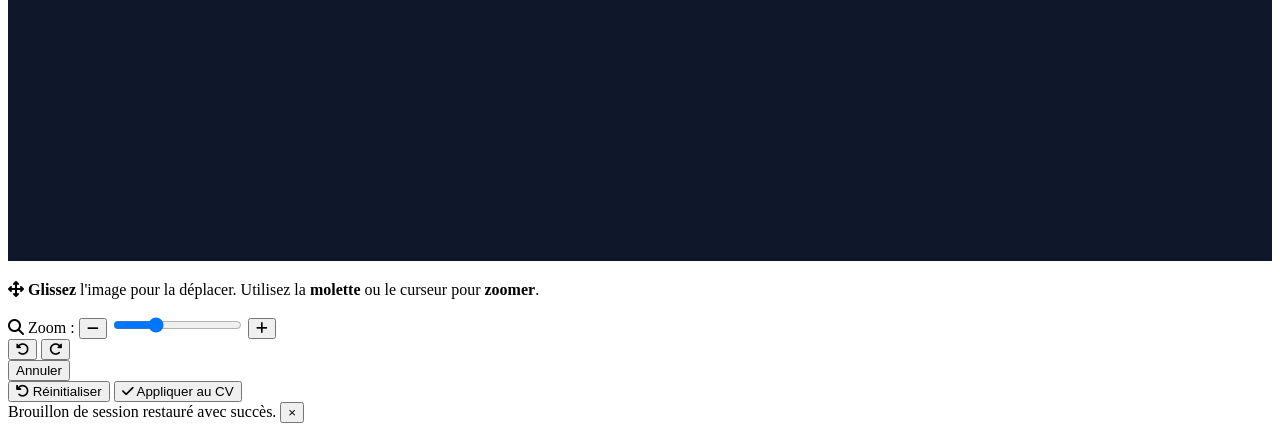
==== commit c52f23c2: "chore(release): bump version to v2.6.0 and update changelog in About modal - Alignement des versions" ====
--- a/app/static/index.html
+++ b/app/static/index.html
@@ -547,7 +547,7 @@
           <div>
             <div class="flex items-center gap-2">
               <h3 id="modal-about-title" class="font-bold text-base sm:text-lg leading-tight text-white">Générateur de CV Ginger Burgeap</h3>
-              <span class="px-2 py-0.5 rounded-full text-[10px] font-bold bg-burgeap-green/20 text-burgeap-green border border-burgeap-green/30">v2.5.0</span>
+              <span class="px-2 py-0.5 rounded-full text-[10px] font-bold bg-burgeap-green/20 text-burgeap-green border border-burgeap-green/30">v2.6.0</span>
             </div>
             <p class="text-xs text-slate-300 mt-0.5">Outil officiel de standardisation & d'ingénierie des CV d'experts</p>
           </div>
@@ -700,8 +700,23 @@
               
               <div>
                 <div class="flex items-center gap-2">
+                  <span class="font-bold text-slate-900 dark:text-slate-100 text-xs">v2.6.0</span>
+                  <span class="text-[10px] text-burgeap-green font-bold">Actuelle</span>
+                </div>
+                <ul class="text-[11px] text-slate-600 dark:text-slate-400 list-disc list-inside mt-0.5 space-y-0.5">
+                  <li>Module de Feedback & Signalement d'anomalies complet (Bug, Idée, Autre) avec support du glisser-déposer et <kbd class="px-1 py-0.2 rounded bg-slate-200 dark:bg-slate-700 font-mono text-[9px]">Ctrl+V</kbd> de captures d'écran.</li>
+                  <li>Instantané technique facultatif et persistance locale des retours sur le serveur avec synchronisation GitHub Issues.</li>
+                  <li>Suppression intégrale des dialogues et alertes natifs du navigateur au profit de modales ergonomiques et de toasts Burgeap.</li>
+                  <li>Approfondissement architectural du Document Engine et génération asynchrone du bundle bilingue ZIP.</li>
+                  <li>Unification du pipeline d'ingestion sous l'interface <code>ingest_cv</code> et glossaire métier canonique (<code>GLOSSARY.md</code>).</li>
+                  <li>Suite d'icônes et favicons officiels Ginger Burgeap multi-résolutions.</li>
+                  <li>Suite de tests automatisés étendue à 64 tests de validation et de non-régression.</li>
+                </ul>
+              </div>
+
+              <div>
+                <div class="flex items-center gap-2">
                   <span class="font-bold text-slate-900 dark:text-slate-100 text-xs">v2.5.0</span>
-                  <span class="text-[10px] text-burgeap-green font-bold">Actuelle</span>
                 </div>
                 <ul class="text-[11px] text-slate-600 dark:text-slate-400 list-disc list-inside mt-0.5 space-y-0.5">
                   <li>Architecture frontend modernisée en modules ES natifs (ESM) isolés sous <code>app/static/js/</code>.</li>
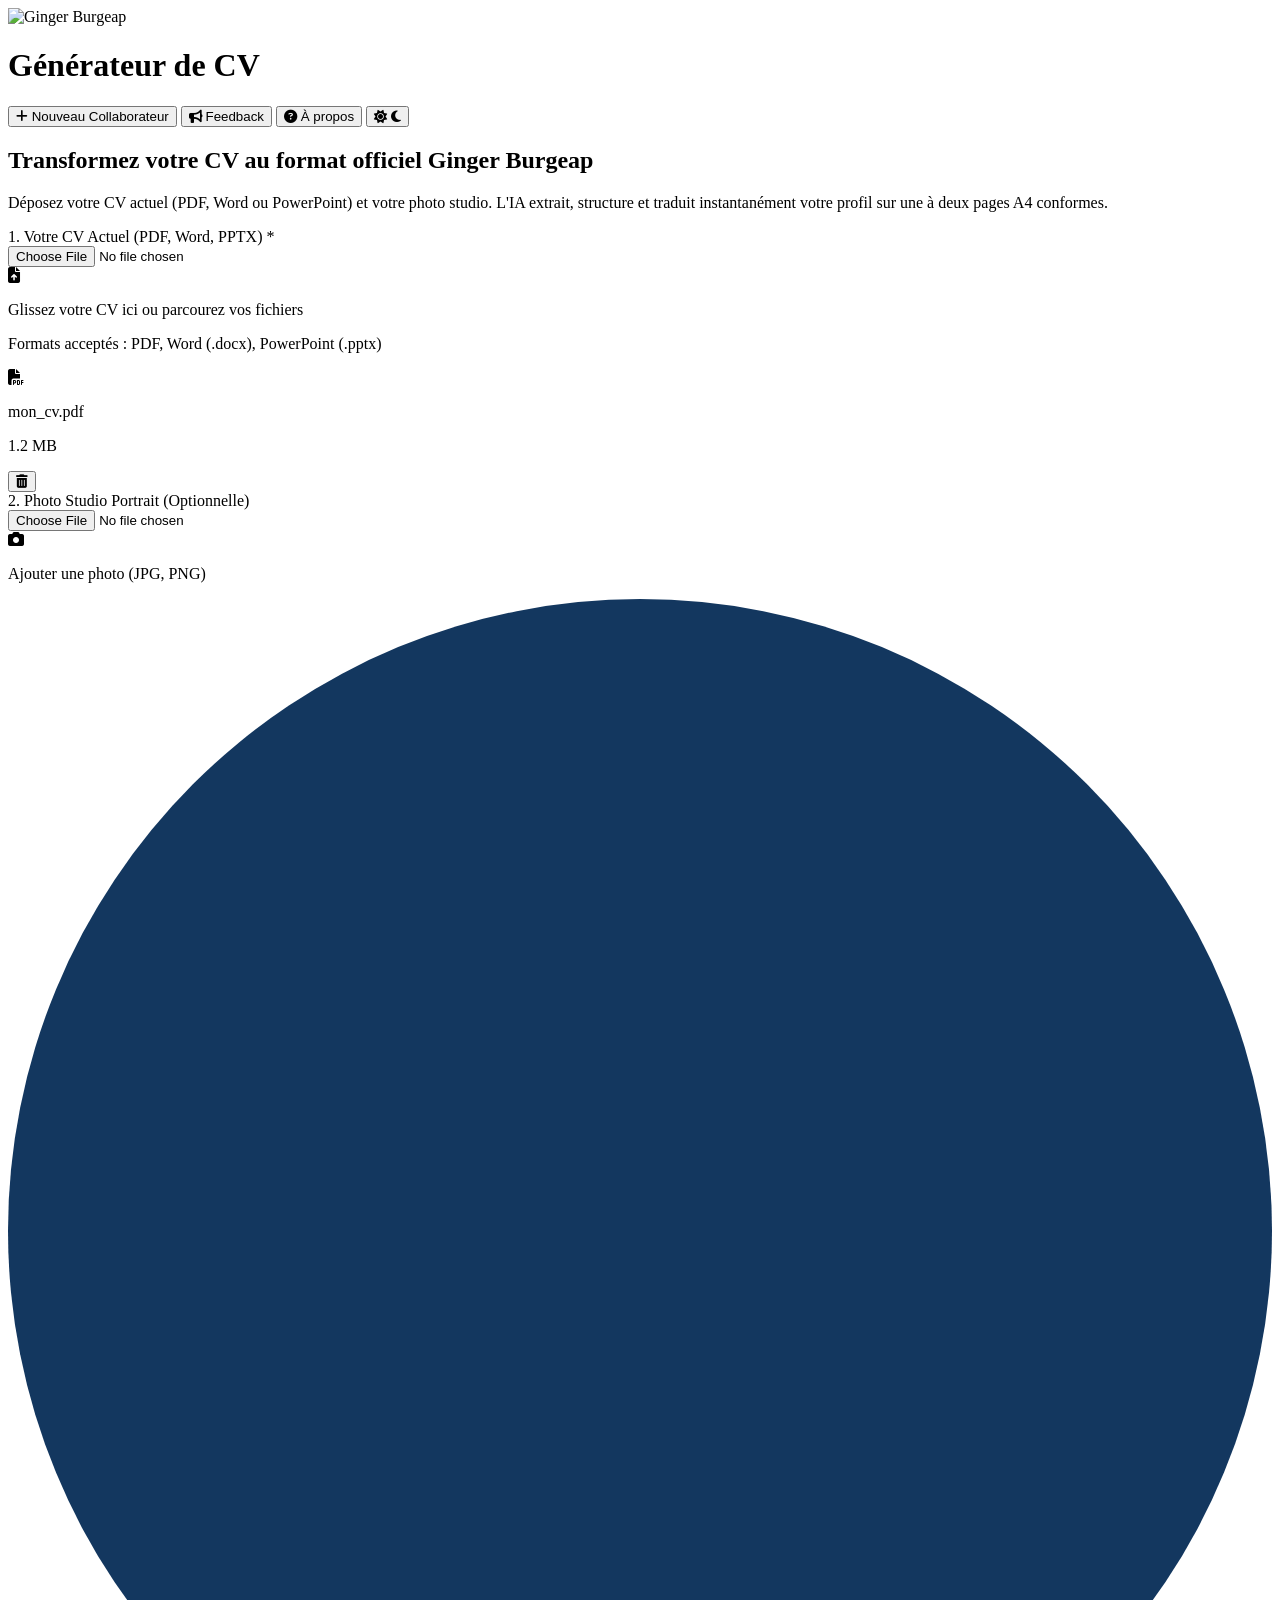
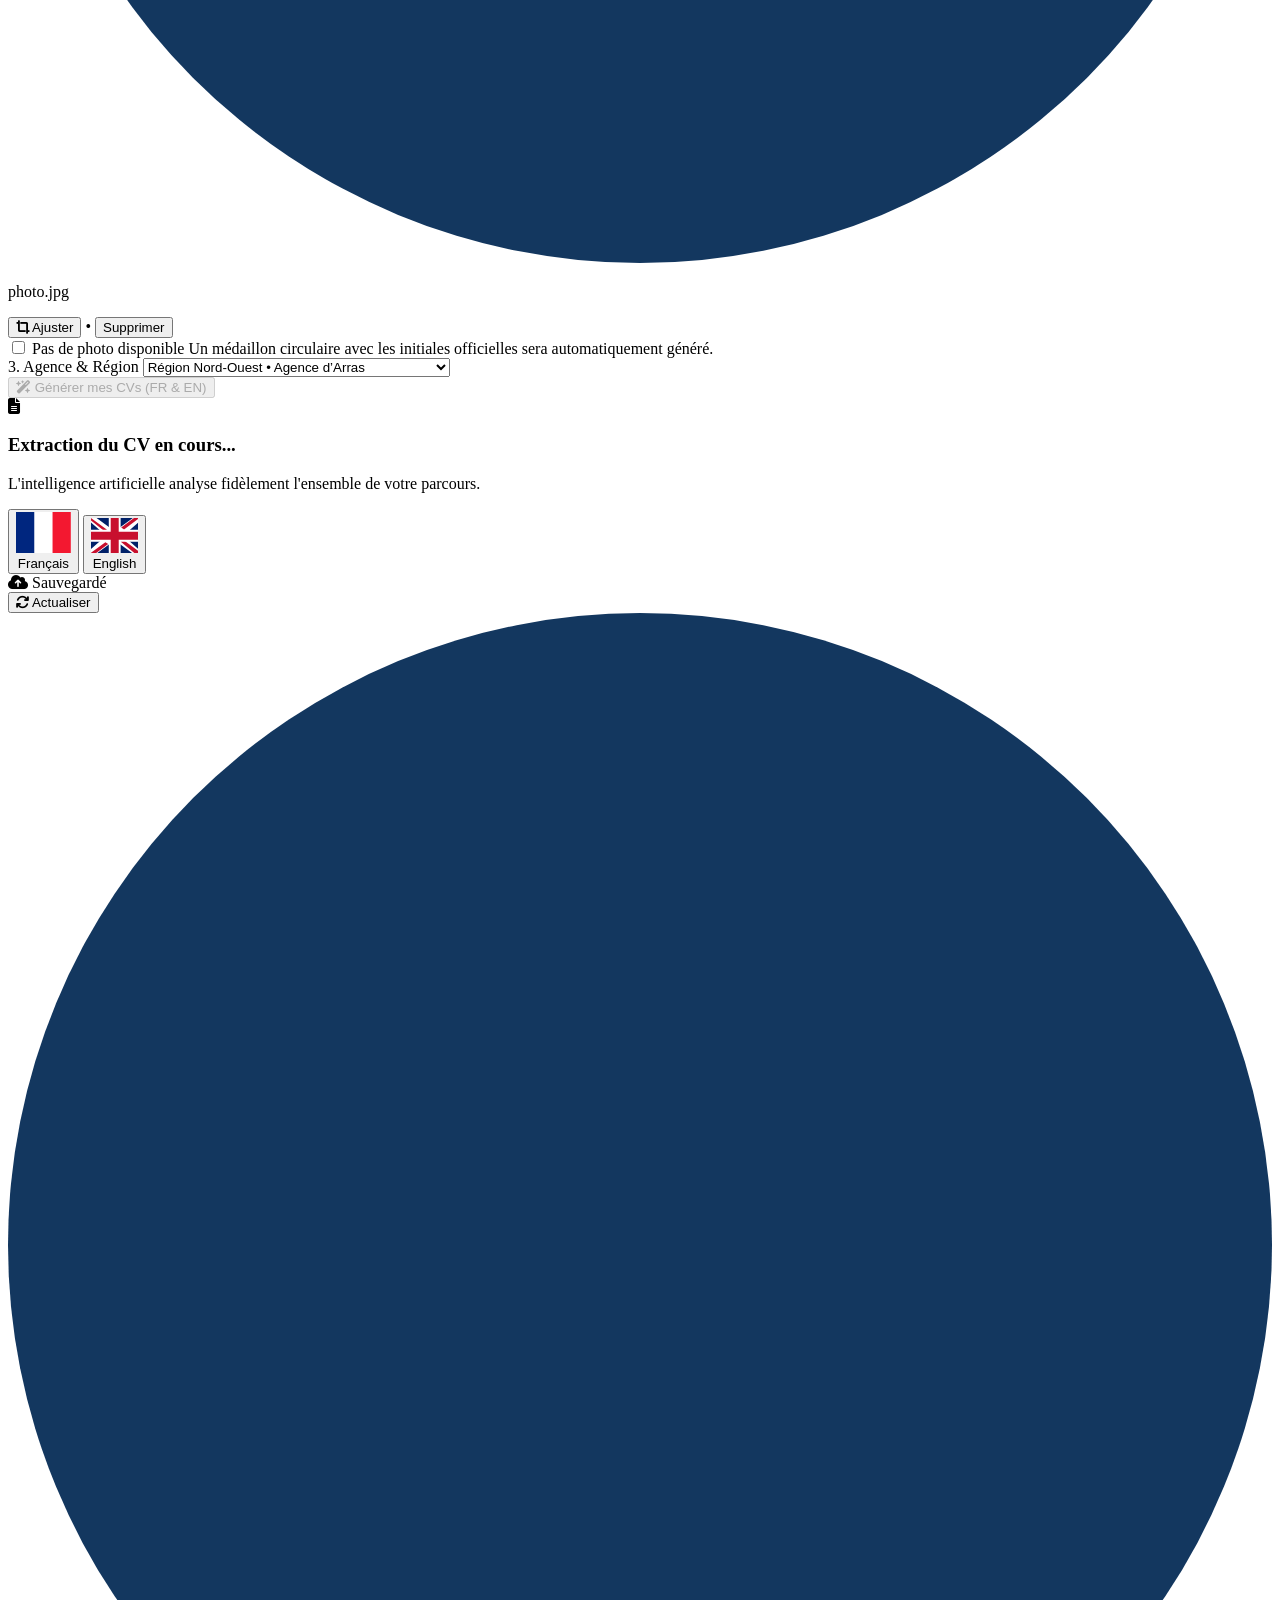
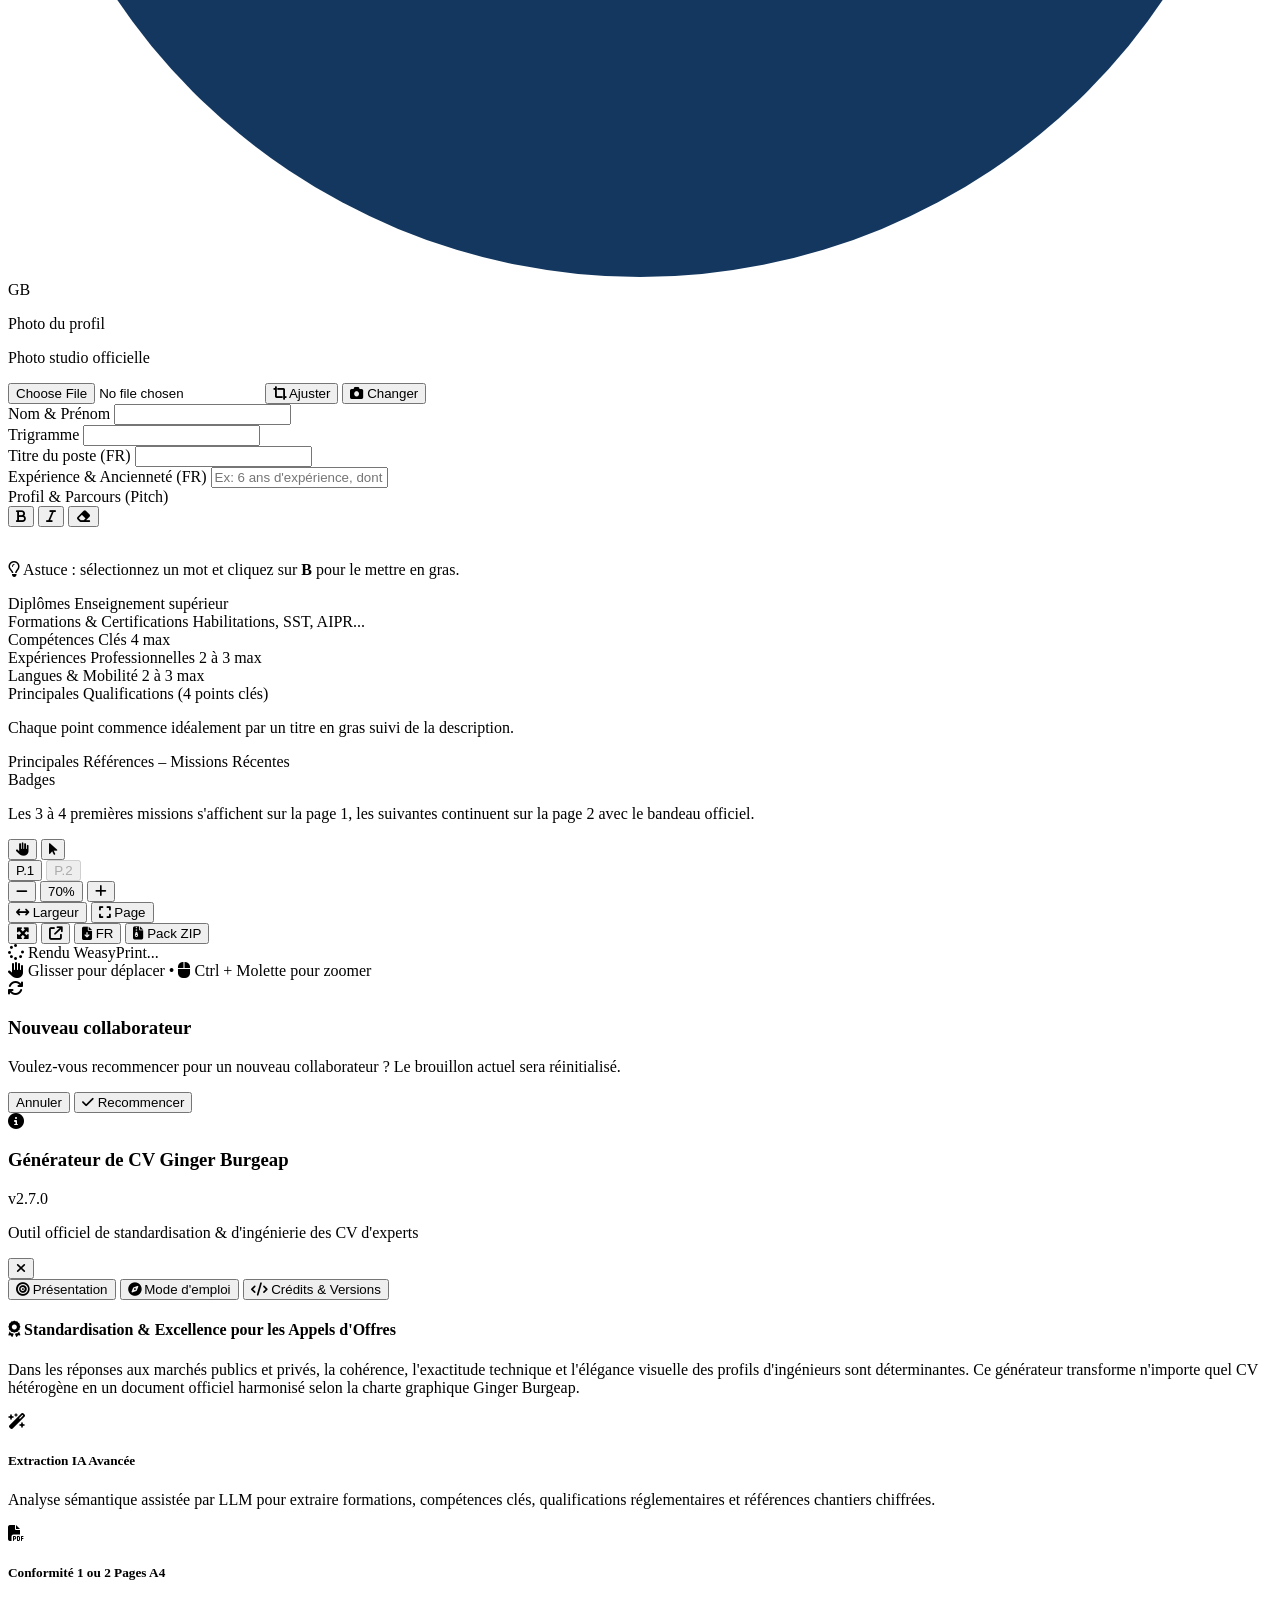
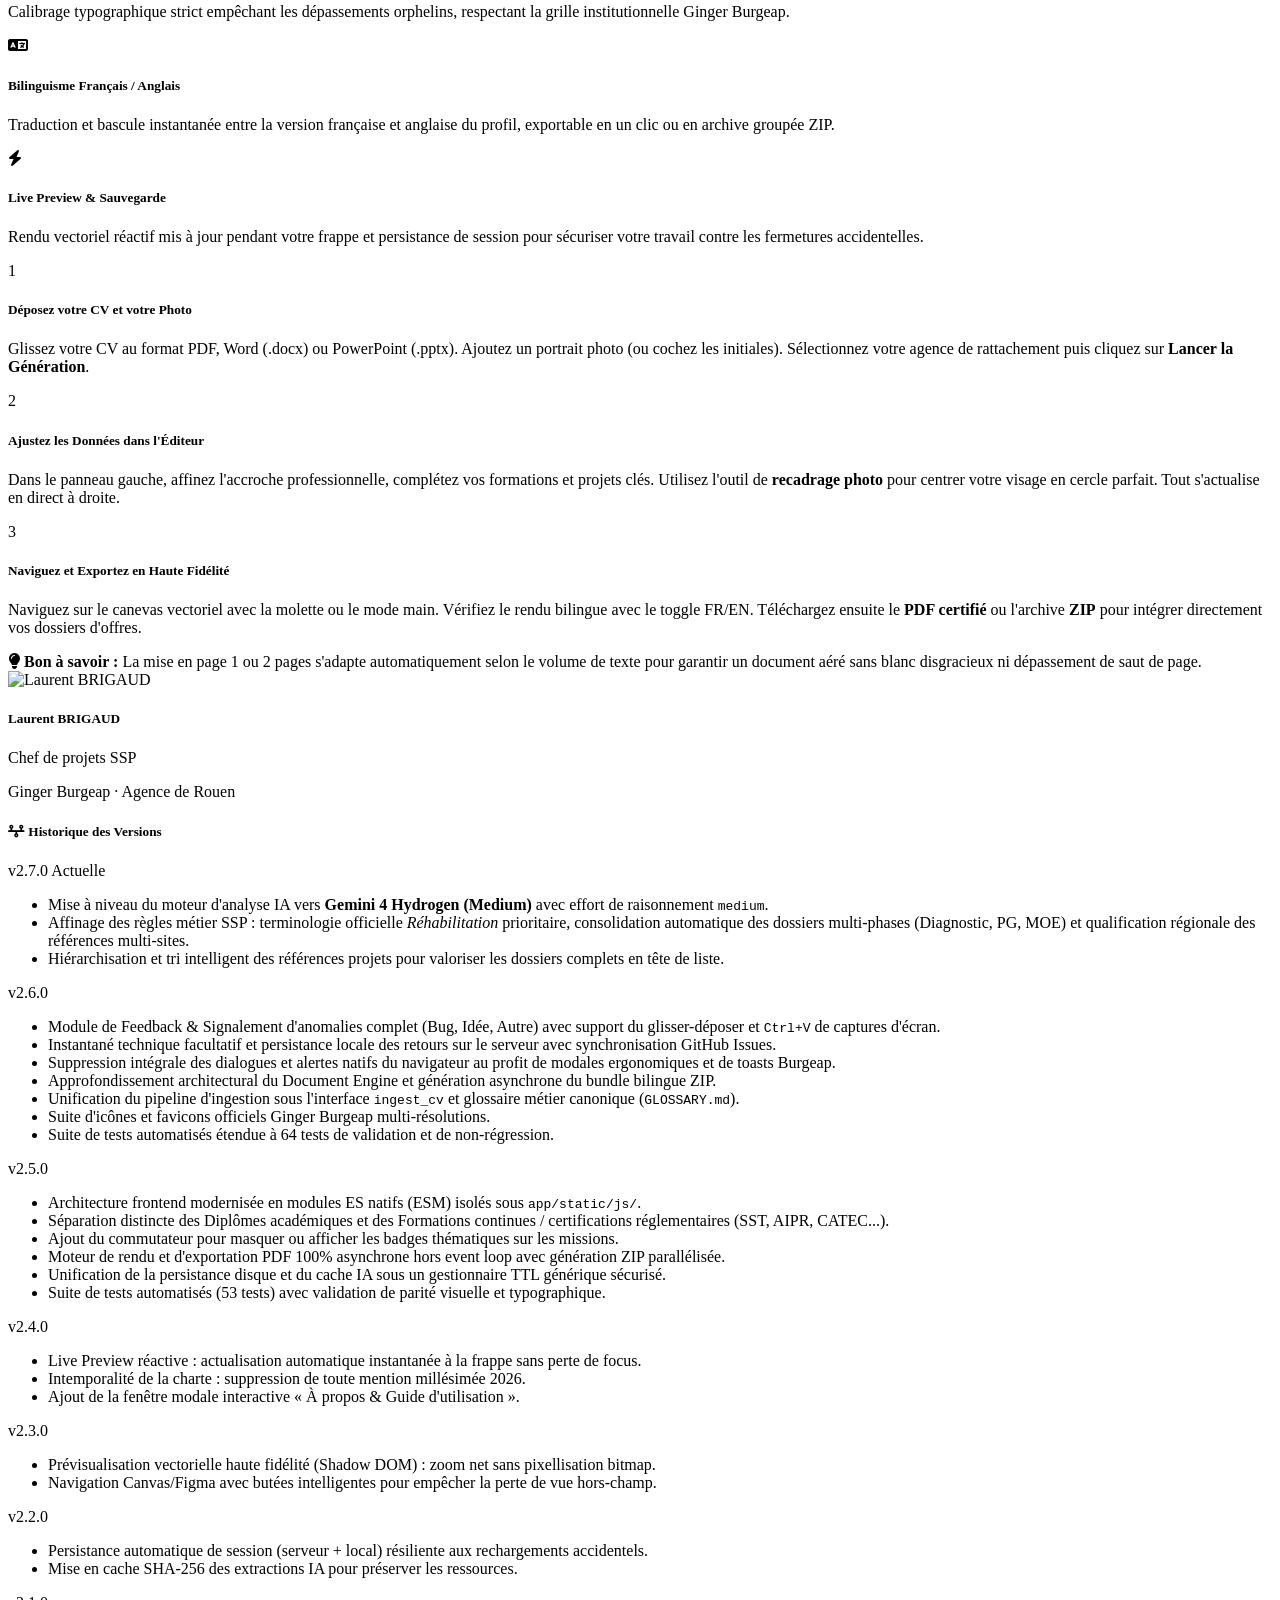
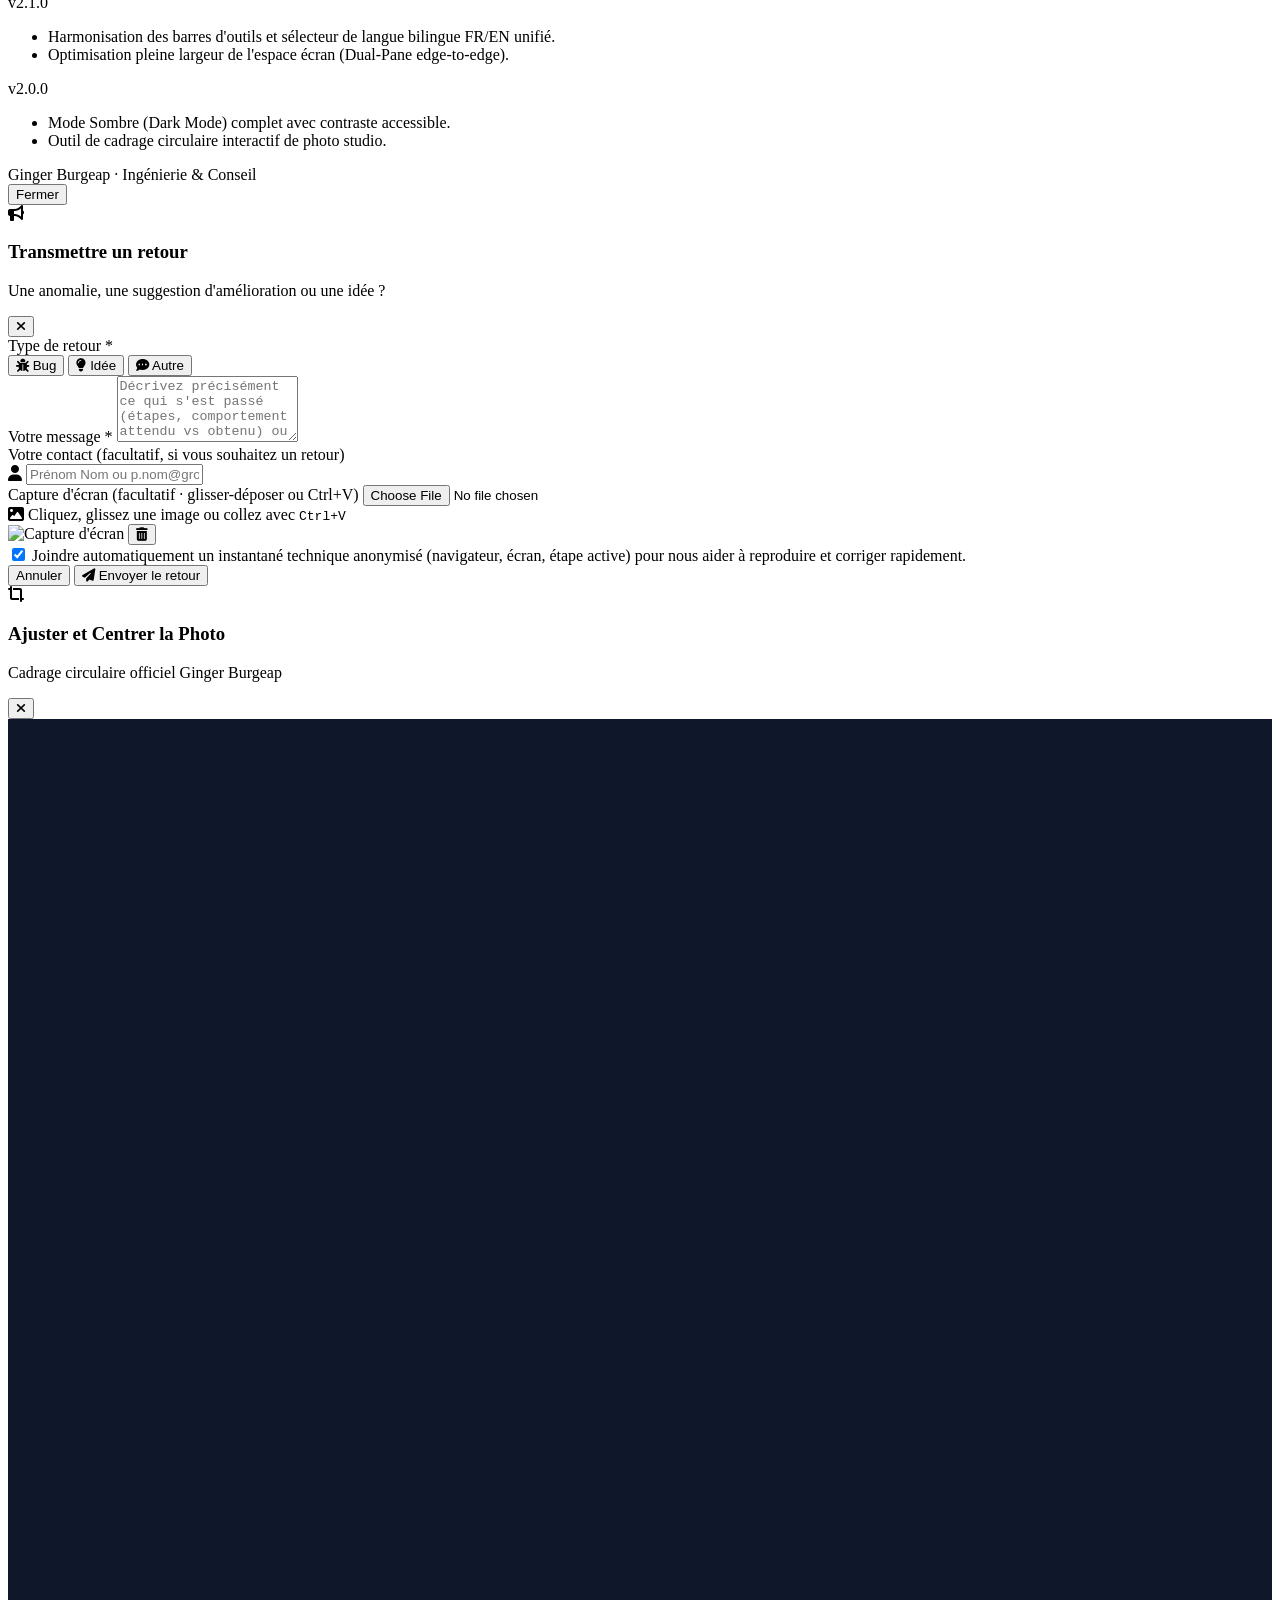
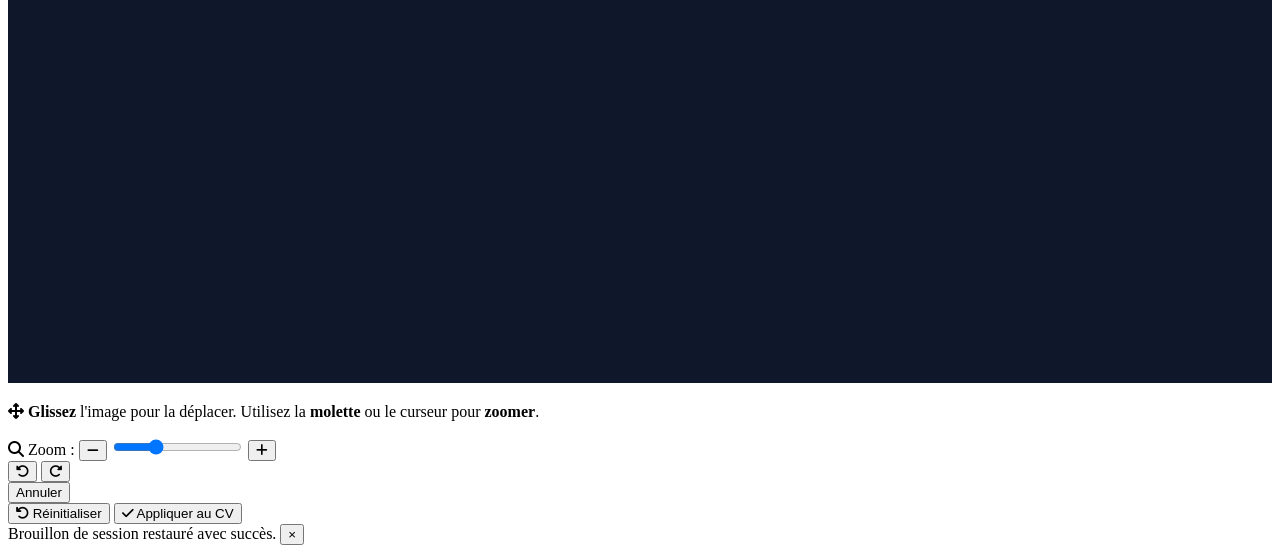
==== commit e77e2033: "chore(release): bump version to v2.7.0 and update About modal changelog" ====
--- a/app/static/index.html
+++ b/app/static/index.html
@@ -547,7 +547,7 @@
           <div>
             <div class="flex items-center gap-2">
               <h3 id="modal-about-title" class="font-bold text-base sm:text-lg leading-tight text-white">Générateur de CV Ginger Burgeap</h3>
-              <span class="px-2 py-0.5 rounded-full text-[10px] font-bold bg-burgeap-green/20 text-burgeap-green border border-burgeap-green/30">v2.6.0</span>
+              <span class="px-2 py-0.5 rounded-full text-[10px] font-bold bg-burgeap-green/20 text-burgeap-green border border-burgeap-green/30">v2.7.0</span>
             </div>
             <p class="text-xs text-slate-300 mt-0.5">Outil officiel de standardisation & d'ingénierie des CV d'experts</p>
           </div>
@@ -700,8 +700,19 @@
               
               <div>
                 <div class="flex items-center gap-2">
+                  <span class="font-bold text-slate-900 dark:text-slate-100 text-xs">v2.7.0</span>
+                  <span class="text-[10px] text-burgeap-green font-bold">Actuelle</span>
+                </div>
+                <ul class="text-[11px] text-slate-600 dark:text-slate-400 list-disc list-inside mt-0.5 space-y-0.5">
+                  <li>Mise à niveau du moteur d'analyse IA vers <strong>Gemini 4 Hydrogen (Medium)</strong> avec effort de raisonnement <code>medium</code>.</li>
+                  <li>Affinage des règles métier SSP : terminologie officielle <em>Réhabilitation</em> prioritaire, consolidation automatique des dossiers multi-phases (Diagnostic, PG, MOE) et qualification régionale des références multi-sites.</li>
+                  <li>Hiérarchisation et tri intelligent des références projets pour valoriser les dossiers complets en tête de liste.</li>
+                </ul>
+              </div>
+
+              <div>
+                <div class="flex items-center gap-2">
                   <span class="font-bold text-slate-900 dark:text-slate-100 text-xs">v2.6.0</span>
-                  <span class="text-[10px] text-burgeap-green font-bold">Actuelle</span>
                 </div>
                 <ul class="text-[11px] text-slate-600 dark:text-slate-400 list-disc list-inside mt-0.5 space-y-0.5">
                   <li>Module de Feedback & Signalement d'anomalies complet (Bug, Idée, Autre) avec support du glisser-déposer et <kbd class="px-1 py-0.2 rounded bg-slate-200 dark:bg-slate-700 font-mono text-[9px]">Ctrl+V</kbd> de captures d'écran.</li>
